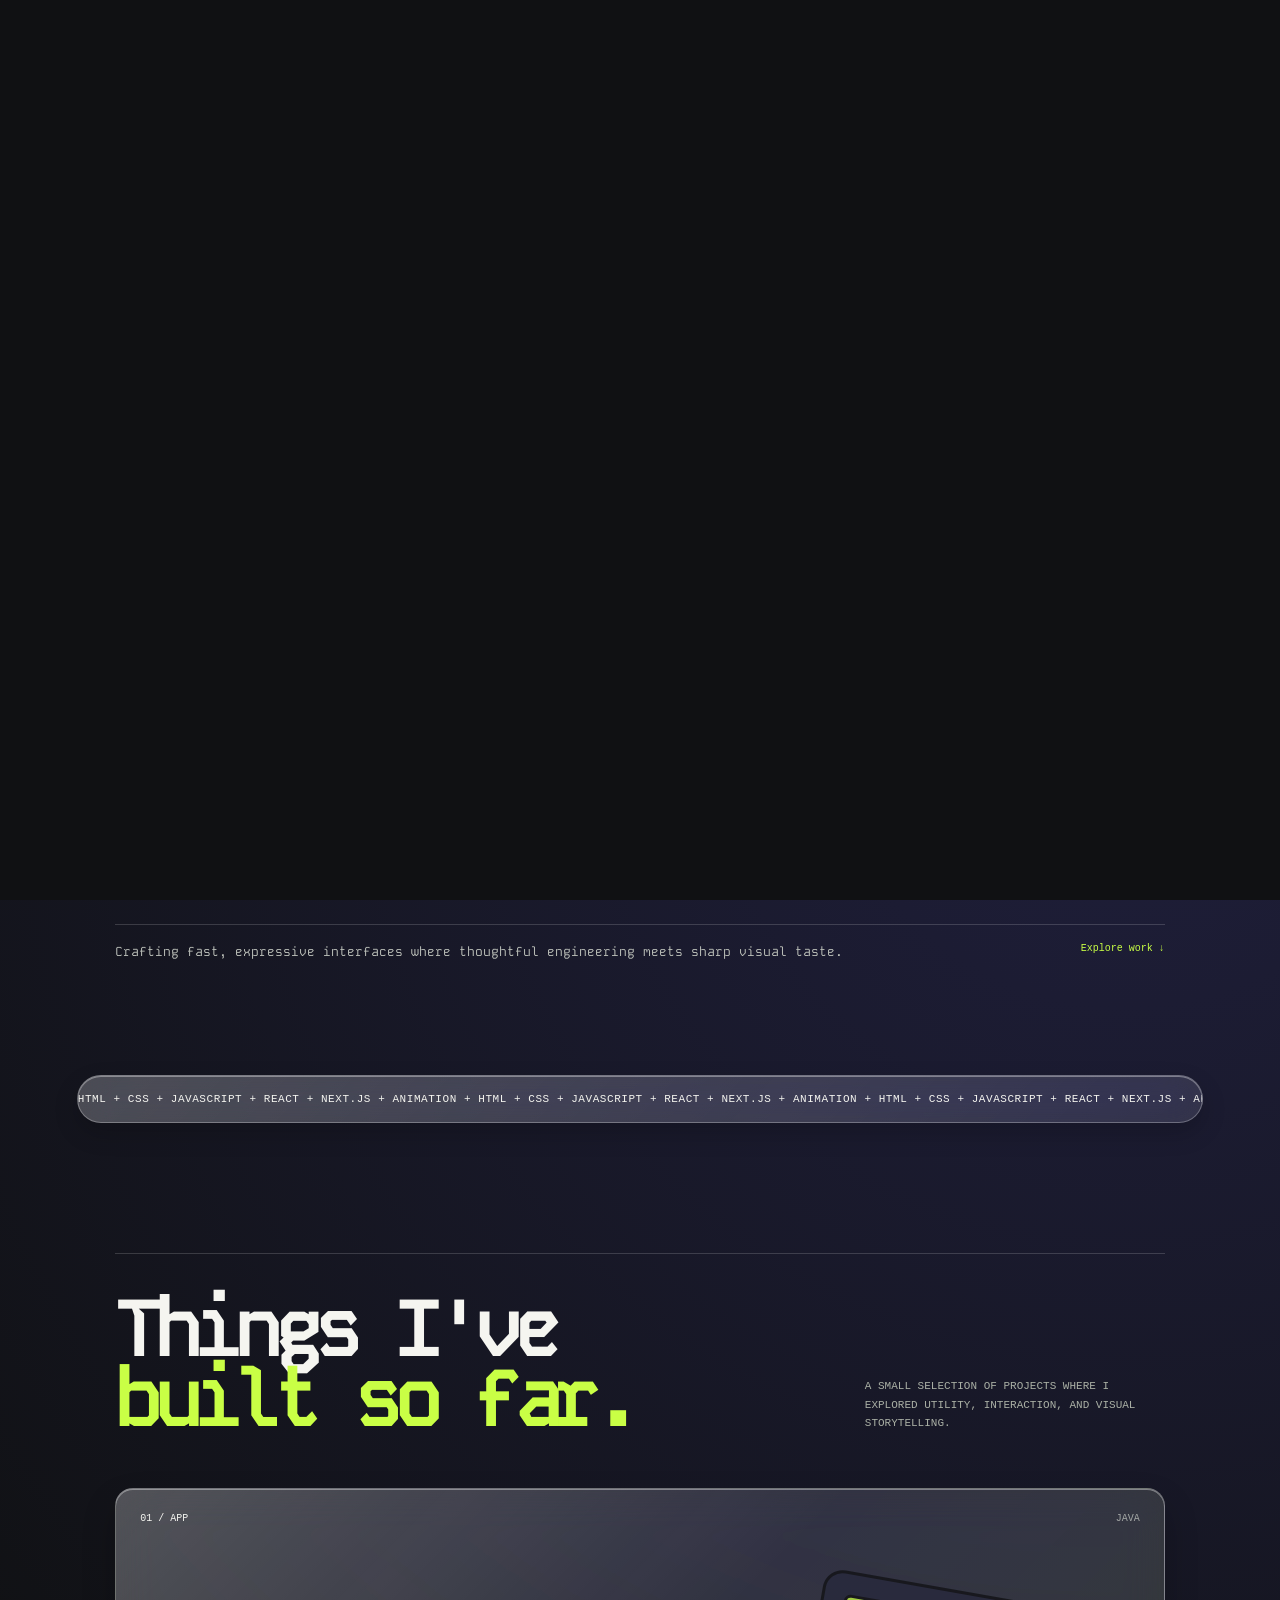
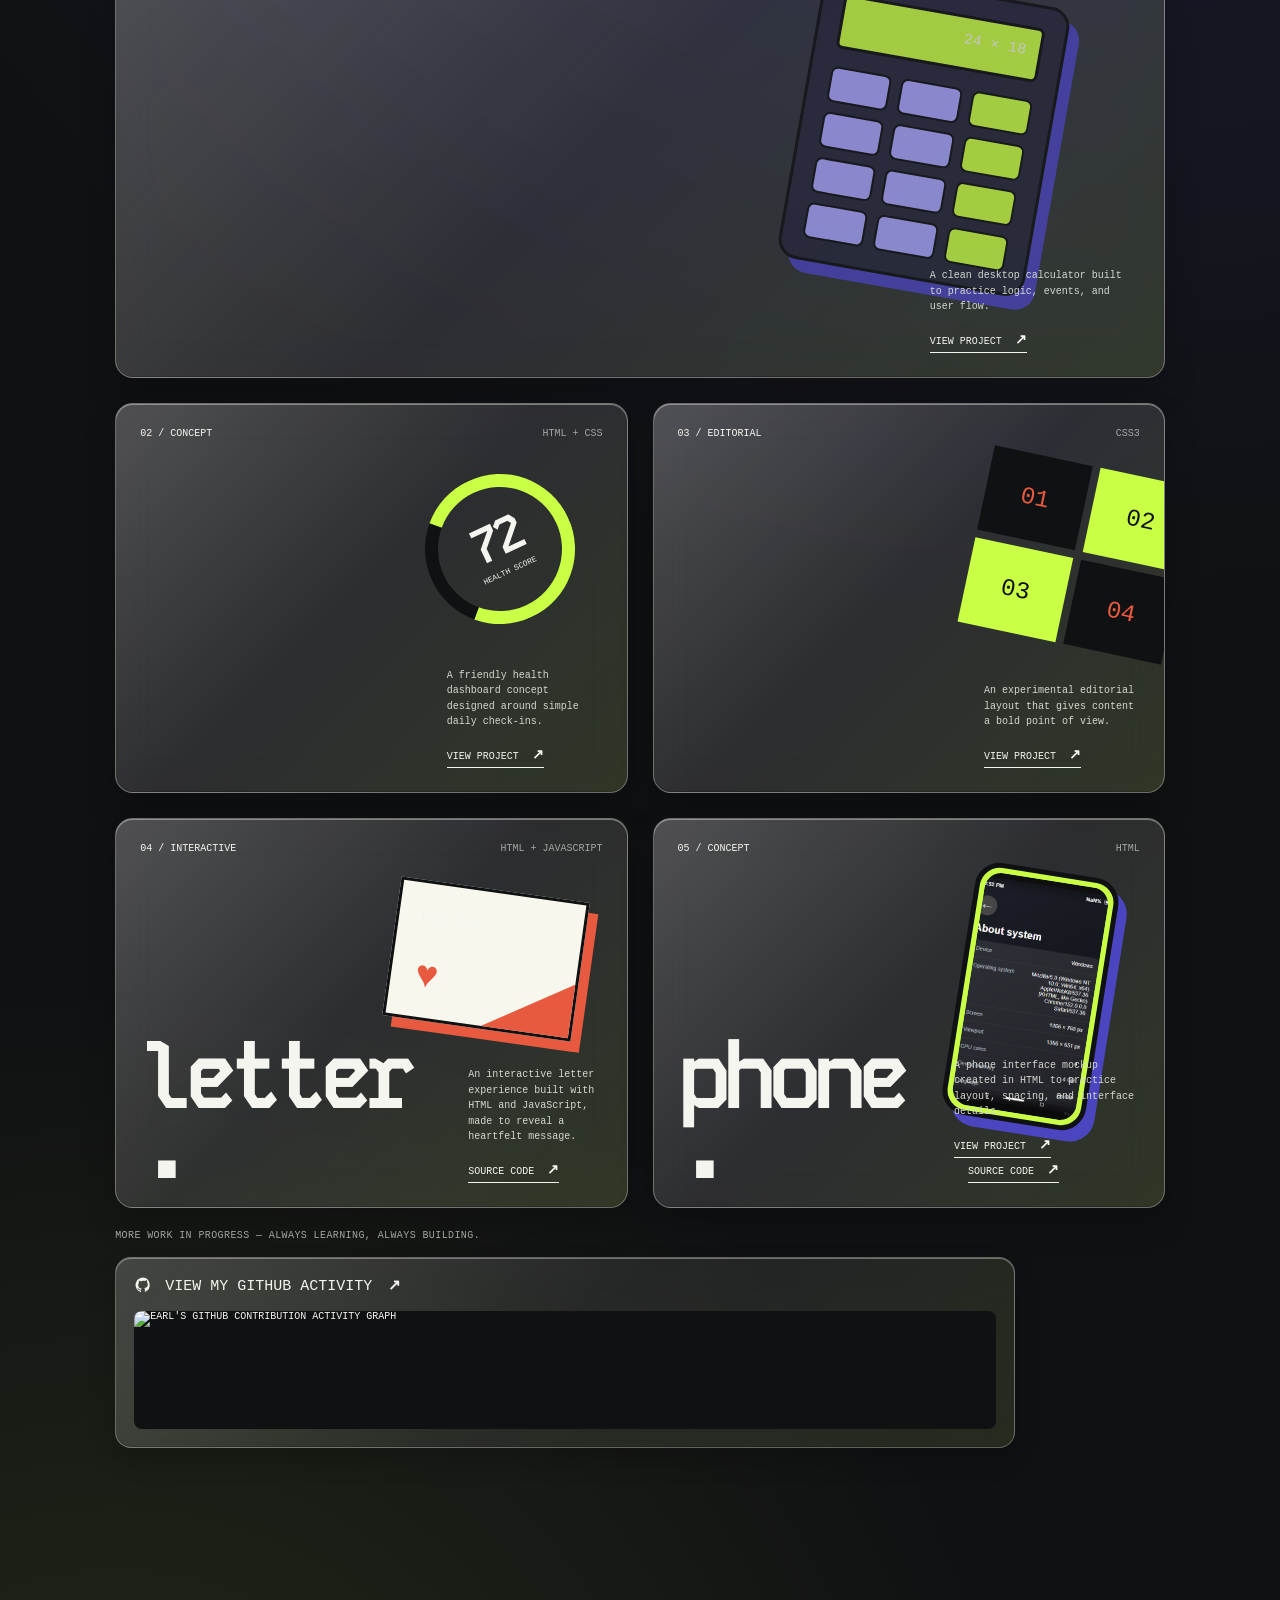
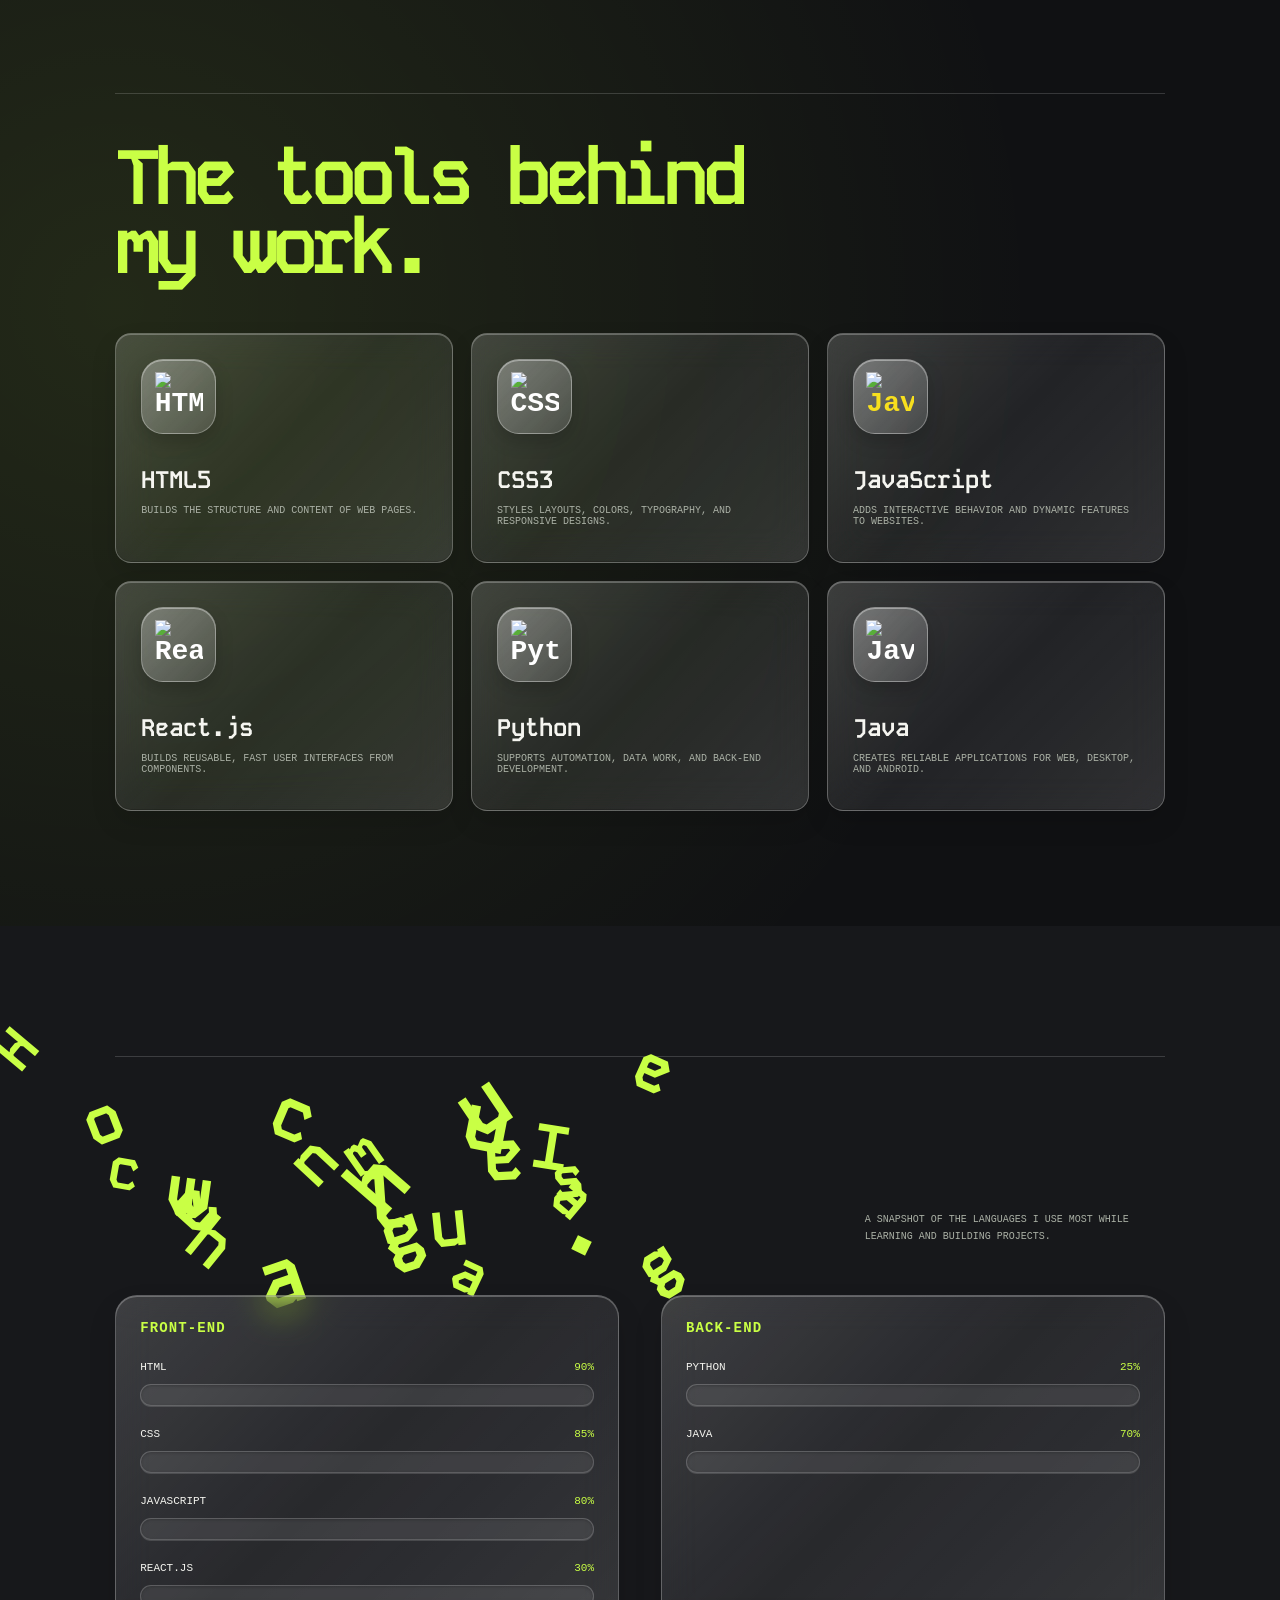
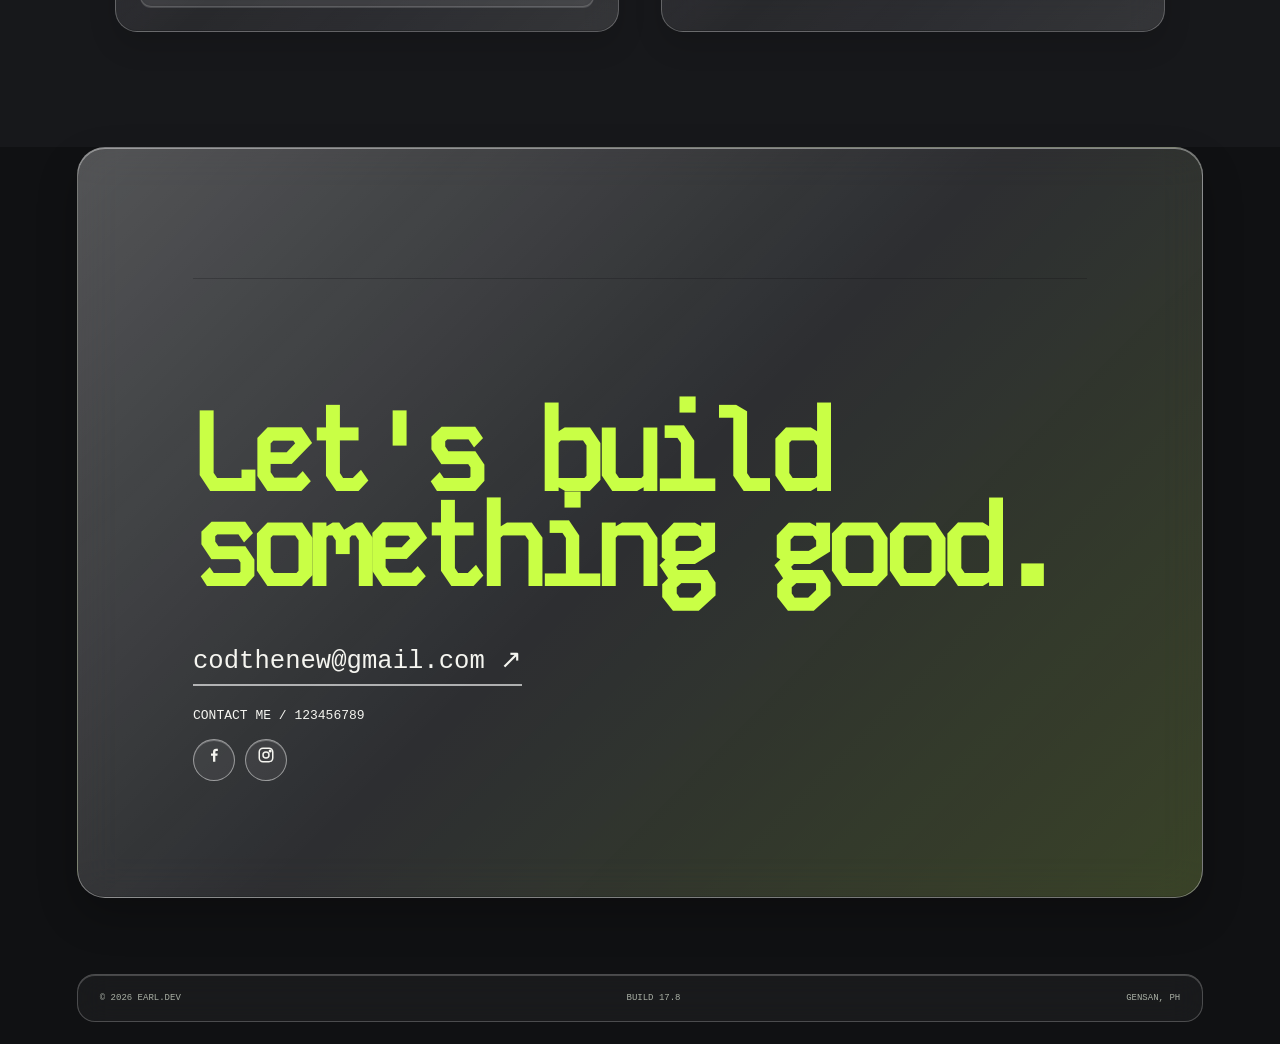
==== index.html @ 598f4ed7 "Add files via upload" ====
<!doctype html>
<html lang="en">
<head>
  <meta charset="UTF-8">
  <script>try{if(localStorage.getItem('portfolio-theme')==='light')document.documentElement.classList.add('light-theme')}catch{}</script>
  <meta name="viewport" content="width=device-width,initial-scale=1">
  <title>| Earl.DEV</title>
  <link rel="icon" href="/images/favicon.ico">
  <link rel="preconnect" href="https://fonts.googleapis.com">
  <link rel="preconnect" href="https://fonts.gstatic.com" crossorigin>
  <link href="https://fonts.googleapis.com/css2?family=Kode+Mono:wght@400..700&display=swap" rel="stylesheet">
  <link rel="stylesheet" href="style.css">
  <style>
    body::after{content:"";position:fixed;z-index:100;inset:0;border-right:1px solid rgba(255,255,255,.42);background:linear-gradient(135deg,rgba(255,255,255,.26),rgba(255,255,255,.07) 48%,rgba(99,93,241,.16)),rgba(17,19,21,.48);box-shadow:inset 0 1px 0 rgba(255,255,255,.42),0 0 36px rgba(0,0,0,.24);transform:translateX(-101%);transition:transform .42s cubic-bezier(.76,0,.24,1);pointer-events:none;backdrop-filter:blur(24px) saturate(160%);-webkit-backdrop-filter:blur(24px) saturate(160%)}
    body.page-leaving::after{transform:translateX(0)}
    body.page-leaving header,body.page-leaving main,body.page-leaving footer{opacity:0;transform:translateY(-12px);transition:opacity .25s ease,transform .25s ease}
    body.is-loading::after{display:none}
    body.is-loading header{visibility:hidden}
    html.light-theme .intro-screen{background:#f4f4ed;color:#111315}html.light-theme .intro-kicker span{color:#111315;text-shadow:0 1px 0 rgba(255,255,255,.7)}
    body.page-entering::after{transform:translateX(0)}
    .works .card,.works .card.purple,.works .card.white,.works .card.orange{border:1px solid rgba(255,255,255,.3);background:linear-gradient(135deg,rgba(255,255,255,.22),rgba(255,255,255,.06) 48%,rgba(201,255,69,.1)),rgba(255,255,255,.065);box-shadow:inset 0 1px 0 rgba(255,255,255,.38),inset 0 -1px 0 rgba(0,0,0,.18),0 16px 34px rgba(0,0,0,.2);color:#f5f5f0;backdrop-filter:blur(20px) saturate(155%);-webkit-backdrop-filter:blur(20px) saturate(155%)}
    .works .card:hover{border-color:rgba(255,255,255,.58);background:linear-gradient(135deg,rgba(255,255,255,.29),rgba(255,255,255,.1) 48%,rgba(201,255,69,.16)),rgba(255,255,255,.09);box-shadow:inset 0 1px 0 rgba(255,255,255,.48),inset 0 -1px 0 rgba(0,0,0,.12),0 22px 42px rgba(0,0,0,.3)}
    .works .card p{color:#d5d9d1}.works .card a{color:#f5f5f0}.works .card .card-top span{color:#d5d9d1}
    body.light-theme .works .card,body.light-theme .works .card.purple,body.light-theme .works .card.white,body.light-theme .works .card.orange{border-color:rgba(255,255,255,.68);background:linear-gradient(135deg,rgba(255,255,255,.64),rgba(255,255,255,.22) 48%,rgba(255,255,255,.44)),rgba(225,229,222,.36);box-shadow:inset 0 1px 0 rgba(255,255,255,.86),inset 0 -1px 0 rgba(69,78,67,.1),0 16px 34px rgba(44,52,42,.13);color:#111315}
    body.light-theme .works .card p,body.light-theme .works .card a,body.light-theme .works .card .card-top span{color:#384321}
    .details-button{border:1px solid rgba(255,255,255,.36);background:linear-gradient(135deg,rgba(255,255,255,.22),rgba(255,255,255,.06) 52%,rgba(201,255,69,.13)),rgba(255,255,255,.055);box-shadow:inset 0 1px 0 rgba(255,255,255,.42),inset 0 -1px 0 rgba(0,0,0,.2),0 10px 24px rgba(0,0,0,.2);color:#f5f5f0;backdrop-filter:blur(18px) saturate(155%);-webkit-backdrop-filter:blur(18px) saturate(155%)}
    .details-button:hover,.details-button:focus-visible{border-color:rgba(255,255,255,.62);background:linear-gradient(135deg,rgba(255,255,255,.3),rgba(255,255,255,.1) 52%,rgba(201,255,69,.2)),rgba(255,255,255,.09);box-shadow:inset 0 1px 0 rgba(255,255,255,.52),inset 0 -1px 0 rgba(0,0,0,.12),0 16px 30px rgba(0,0,0,.28);color:#fff;transform:translateY(-3px) scale(1.035)}
    body.light-theme .details-button{border-color:rgba(255,255,255,.7);background:linear-gradient(135deg,rgba(255,255,255,.68),rgba(255,255,255,.23) 52%,rgba(201,255,69,.16)),rgba(225,229,222,.38);box-shadow:inset 0 1px 0 rgba(255,255,255,.88),inset 0 -1px 0 rgba(69,78,67,.1),0 10px 24px rgba(44,52,42,.13);color:#111315}
    body:not(.details-page){background:radial-gradient(circle at 88% 12%,rgba(99,93,241,.18),transparent 29%),radial-gradient(circle at 9% 60%,rgba(201,255,69,.1),transparent 25%),#101113}
    body:not(.details-page) header{position:sticky;top:0;z-index:40}
    body:not(.details-page) header{border-bottom-color:rgba(255,255,255,.18);background:rgba(16,17,19,.28);box-shadow:inset 0 -1px 0 rgba(255,255,255,.08);backdrop-filter:blur(18px) saturate(150%);-webkit-backdrop-filter:blur(18px) saturate(150%)}
    .profile-stats p,.terminal,#work .github-activity{border:1px solid rgba(255,255,255,.28);border-radius:16px;background:linear-gradient(135deg,rgba(255,255,255,.17),rgba(255,255,255,.045) 50%,rgba(201,255,69,.08)),rgba(255,255,255,.04);box-shadow:inset 0 1px 0 rgba(255,255,255,.34),inset 0 -1px 0 rgba(0,0,0,.16),0 12px 26px rgba(0,0,0,.18);color:#f5f5f0;backdrop-filter:blur(18px) saturate(150%);-webkit-backdrop-filter:blur(18px) saturate(150%)}
    .profile-stats p{border-radius:14px}.profile-stats b{background:rgba(16,17,19,.48);box-shadow:inset 0 1px 0 rgba(255,255,255,.2)}
    .ticker{margin:0 6vw;border:1px solid rgba(255,255,255,.28);border-radius:999px;background:linear-gradient(135deg,rgba(255,255,255,.2),rgba(255,255,255,.06)),rgba(255,255,255,.05);box-shadow:inset 0 1px 0 rgba(255,255,255,.36),0 10px 24px rgba(0,0,0,.18);color:#f5f5f0;backdrop-filter:blur(18px) saturate(155%);-webkit-backdrop-filter:blur(18px) saturate(155%)}
    #contact{margin:0 6vw 6vw;min-height:0;border:1px solid rgba(255,255,255,.34);border-radius:28px;background:linear-gradient(135deg,rgba(255,255,255,.24),rgba(255,255,255,.07) 50%,rgba(201,255,69,.16)),rgba(255,255,255,.06);box-shadow:inset 0 1px 0 rgba(255,255,255,.42),inset 0 -1px 0 rgba(0,0,0,.16),0 18px 40px rgba(0,0,0,.23);color:#f5f5f0;backdrop-filter:blur(22px) saturate(155%);-webkit-backdrop-filter:blur(22px) saturate(155%)}
    #contact .label,#contact .mail,#contact .phone{color:#f5f5f0}#contact .mail{border-color:rgba(255,255,255,.62)}#contact h2 span{color:#c9ff45}.social-links a{border-color:rgba(255,255,255,.48);color:#f5f5f0;background:rgba(255,255,255,.06);box-shadow:inset 0 1px 0 rgba(255,255,255,.26)}
    footer{margin:0 6vw 20px;padding:18px 22px;border:1px solid rgba(255,255,255,.22);border-radius:18px;background:rgba(255,255,255,.04);box-shadow:inset 0 1px 0 rgba(255,255,255,.2);backdrop-filter:blur(16px);-webkit-backdrop-filter:blur(16px)}
    body.light-theme:not(.details-page){background:radial-gradient(circle at 88% 12%,rgba(99,93,241,.16),transparent 29%),radial-gradient(circle at 9% 60%,rgba(201,255,69,.14),transparent 25%),#f4f4ed}body.light-theme:not(.details-page) header{background:rgba(244,244,237,.35);border-bottom-color:rgba(255,255,255,.58)}body.light-theme #contact{background:linear-gradient(135deg,rgba(255,255,255,.7),rgba(255,255,255,.24) 50%,rgba(201,255,69,.16)),rgba(225,229,222,.38);border-color:rgba(255,255,255,.7);color:#111315}body.light-theme #contact .label,body.light-theme #contact .mail,body.light-theme #contact .phone{color:#111315}body.light-theme .ticker{color:#111315;background:rgba(255,255,255,.42)}
    body.light-theme .logo span,body.light-theme h1 span,body.light-theme .section-title span,body.light-theme .green,body.light-theme .skill-group h3,body.light-theme .skill-bar-label strong,body.light-theme .details-button,body.light-theme .available{color:#4d7310}body.light-theme .skill-bar-track i{background:linear-gradient(90deg,#41640d,#5e8a16 65%,#7ca72c);box-shadow:inset 0 1px 0 rgba(255,255,255,.42),0 0 10px rgba(77,115,16,.25)}body.light-theme .profile-stats b{background:#283b0a;color:#d9f28a}body.light-theme #contact h2 span{color:#4d7310}
    body.light-theme .profile-photo{border-color:#4d7310;box-shadow:12px 12px 0 #403b9b,0 0 0 2px rgba(17,19,21,.2)}body.light-theme .profile-stats p{border-color:rgba(47,61,42,.3);background:linear-gradient(135deg,rgba(220,226,216,.94),rgba(183,193,177,.62));box-shadow:inset 0 1px 0 rgba(255,255,255,.8),0 8px 18px rgba(37,48,35,.2);color:#263323}
    @media (pointer:fine){body{cursor:none}a,button,[role="button"]{cursor:none}.cursor-dot,.cursor-ring{position:fixed;top:0;left:0;z-index:200;pointer-events:none;opacity:0;transform:translate(-50%,-50%);transition:opacity .2s ease,width .25s cubic-bezier(.16,1,.3,1),height .25s cubic-bezier(.16,1,.3,1),background .25s ease,border-color .25s ease}.cursor-dot{width:7px;height:7px;border-radius:50%;background:#c9ff45;box-shadow:0 0 12px rgba(201,255,69,.8)}.cursor-ring{width:32px;height:32px;border:1px solid rgba(255,255,255,.72);border-radius:50%;background:rgba(255,255,255,.08);box-shadow:inset 0 1px 0 rgba(255,255,255,.45),0 3px 12px rgba(0,0,0,.2);backdrop-filter:blur(5px);-webkit-backdrop-filter:blur(5px)}.cursor-dot.is-visible,.cursor-ring.is-visible{opacity:1}.cursor-ring.is-hovering{width:48px;height:48px;border-color:#c9ff45;background:rgba(201,255,69,.14)}}
  </style>
</head>
<body class="is-loading page-entering">
  <i class="cursor-dot" aria-hidden="true"></i><i class="cursor-ring" aria-hidden="true"></i>
  <div class="intro-screen" aria-hidden="true">
    <p class="intro-kicker"><span>WELCOME</span><span>MABUHAY</span><span>BIENVENIDO</span><span>BIENVENUE</span><span>WILLKOMMEN</span><span>ようこそ</span><span>환영합니다</span></p>
  </div>
  <a class="skip-link" href="#top">Skip to content</a>
  <header>
    <a class="logo" href="#top">Earl<span>.dev</span><span class="role">junior programmer</span></a>
    <nav aria-label="Primary navigation"><a href="#work">work</a><a href="#stack">stack</a><a href="#skills">skills</a><a href="#contact">contact</a></nav>
    <button class="theme-toggle" type="button" aria-label="Switch to light theme" aria-pressed="false">☼</button>
    <a class="available" href="mailto:codthenew@gmail.com">&bull; available for hire</a>
  </header>
  <main id="top">
    <section class="hero">
      <p class="label">// FRONT-END DEVELOPER &amp; CREATIVE CODER</p>
      <div class="hero-grid">
        <div class="hero-title">
          <h1><span class="hero-word hero-word-front">Frontend</span><span class="hero-word hero-word-developer">Developer</span></h1>
          <p class="hero-bio scroll-reveal-left">Hi, I&rsquo;m  Earl&mdash;a 16-year-old ICT student and front-end developer focused on turning ideas into functional, engaging websites. I&rsquo;m always building, learning, and sharpening my skills through hands-on projects.<br><br>For me, coding is more than writing lines of code. It&rsquo;s a way to solve problems, explore creative ideas, and create digital experiences people can genuinely use.</p>
          <a class="details-button" href="personal-details.html">Personal details <span>&rarr;</span></a>
        </div>
        <div class="portrait-wrap">
          <img class="profile-photo" src="profile-cutout.png" alt="Portrait of Earl">
          <div class="profile-stats" aria-label="Profile highlights">
            <p><b>◷</b> 1+ years of experience</p>
            <p><b>&lt;/&gt;</b> HTML &amp; Java main languages</p>
          </div>
        </div>
      </div>
      <div class="intro">Crafting fast, expressive interfaces where thoughtful engineering meets sharp visual taste. <a href="#work">Explore work &darr;</a></div>
    </section>
    <div class="ticker" aria-label="HTML, CSS, JavaScript, React, Next.js, and animation">
      <span>HTML + CSS + JAVASCRIPT + REACT + NEXT.JS + ANIMATION + HTML + CSS + JAVASCRIPT + REACT + NEXT.JS + ANIMATION + HTML + CSS + JAVASCRIPT + REACT + NEXT.JS + ANIMATION +</span>
    </div>
    <section id="work">
      <p class="label"></p>
      <div class="work-heading">
        <h2 class="scroll-reveal-left">Things I've<br><span>built so far.</span></h2>
        <p>A small selection of projects where I explored utility, interaction, and visual storytelling.</p>
      </div>
      <div class="works">
        <article class="card purple calculator">
          <div class="card-top"><small>01 / APP</small><span>JAVA</span></div>
          <div class="calculator-art" aria-hidden="true"><span class="calc-screen">24 × 18</span><div class="calc-keys"><i></i><i></i><i></i><i></i><i></i><i></i><i></i><i></i><i></i><i></i><i></i><i></i></div></div>
          <div class="card-bottom"><h2>Calculator</h2><div><p>A clean desktop calculator built to practice logic, events, and user flow.</p><a href="#contact">View project <b>↗</b></a></div></div>
        </article>
        <article class="card white health">
          <div class="card-top"><small>02 / CONCEPT</small><span>HTML + CSS</span></div>
          <div class="health-art" aria-hidden="true"><i></i><strong>72</strong><em>HEALTH SCORE</em></div>
          <div class="card-bottom"><h2>Good<br>morning.</h2><div><p>A friendly health dashboard concept designed around simple daily check-ins.</p><a href="#contact">View project <b>↗</b></a></div></div>
        </article>
        <article class="card orange archive">
          <div class="card-top"><small>03 / EDITORIAL</small><span>CSS3</span></div>
          <div class="archive-art" aria-hidden="true"><i>01</i><i>02</i><i>03</i><i>04</i></div>
          <div class="card-bottom"><h2>Ideas in<br>motion.</h2><div><p>An experimental editorial layout that gives content a bold point of view.</p><a href="#contact">View project <b>↗</b></a></div></div>
        </article>
        <article class="card white confession-card">
          <div class="card-top"><small>04 / INTERACTIVE</small><span>HTML + JAVASCRIPT</span></div>
          <div class="letter-art" aria-hidden="true"><span>FOR YOU</span><i>♥</i></div>
          <div class="card-bottom"><h2>Confession<br>letter.</h2><div><p>An interactive letter experience built with HTML and JavaScript, made to reveal a heartfelt message.</p><a href="https://github.com/Earl-dev-arch" target="_blank" rel="noopener noreferrer">Source code <b>↗</b></a></div></div>
        </article>
        <article class="card purple phone-card">
          <div class="card-top"><small>05 / CONCEPT</small><span>HTML</span></div>
          <div class="phone-art"><img src="html-phone-screenshot.png" alt="Screenshot of the HTML Phone project"></div>
          <div class="card-bottom"><h2>HTML<br>phone.</h2><div><p>A phone interface mockup created in HTML to practice layout, spacing, and interface details.</p><a href="https://earl-dev-arch.github.io/project-4/" target="_blank" rel="noopener noreferrer">View project <b>↗</b></a><a href="https://github.com/Earl-dev-arch/project-4" target="_blank" rel="noopener noreferrer">Source code <b>↗</b></a></div></div>
        </article>
      </div>
      <p class="work-note">MORE WORK IN PROGRESS — ALWAYS LEARNING, ALWAYS BUILDING.</p>
      <a class="github-activity" href="https://github.com/Earl-dev-arch" target="_blank" rel="noopener noreferrer">
        <svg viewBox="0 0 24 24" aria-hidden="true"><path d="M12 2a10 10 0 0 0-3.2 19.48c.5.1.68-.22.68-.48v-1.7c-2.78.6-3.36-1.18-3.36-1.18-.45-1.16-1.1-1.47-1.1-1.47-.9-.61.07-.6.07-.6 1 .07 1.53 1.03 1.53 1.03.9 1.54 2.35 1.1 2.92.84.09-.65.35-1.1.64-1.35-2.22-.25-4.56-1.11-4.56-4.94 0-1.09.39-1.98 1.03-2.68-.1-.25-.45-1.27.1-2.65 0 0 .84-.27 2.75 1.02A9.5 9.5 0 0 1 12 6.48c.85 0 1.7.11 2.5.34 1.9-1.3 2.74-1.02 2.74-1.02.55 1.38.2 2.4.1 2.65.64.7 1.03 1.6 1.03 2.68 0 3.84-2.35 4.68-4.58 4.93.36.31.68.9.68 1.8v2.67c0 .27.18.59.69.48A10 10 0 0 0 12 2Z"/></svg>
        <span class="github-activity-label">View my GitHub activity <b>↗</b></span>
        <img class="github-chart" src="https://ghchart.xqsit94.in/dark:c9ff45/Earl-dev-arch" alt="Earl's GitHub contribution activity graph">
      </a>
    </section>
    <section id="stack">
      <p class="label"></p>
      <h2 class="section-title scroll-reveal-right">The tools behind<br><span>my work.</span></h2>
      <div class="language-grid">
        <article class="language html"><b><img class="language-logo" src="https://cdn.jsdelivr.net/gh/devicons/devicon/icons/html5/html5-original.svg" alt="HTML5 logo"></b><h3>HTML5</h3><p>Builds the structure and content of web pages.</p></article>
        <article class="language css"><b><img class="language-logo" src="https://cdn.jsdelivr.net/gh/devicons/devicon/icons/css3/css3-original.svg" alt="CSS3 logo"></b><h3>CSS3</h3><p>Styles layouts, colors, typography, and responsive designs.</p></article>
        <article class="language js"><b><img class="language-logo" src="https://cdn.jsdelivr.net/gh/devicons/devicon/icons/javascript/javascript-original.svg" alt="JavaScript logo"></b><h3>JavaScript</h3><p>Adds interactive behavior and dynamic features to websites.</p></article>
        <article class="language react"><b><img class="language-logo" src="https://cdn.jsdelivr.net/gh/devicons/devicon/icons/react/react-original.svg" alt="React.js logo"></b><h3>React.js</h3><p>Builds reusable, fast user interfaces from components.</p></article>
        <article class="language python"><b><img class="language-logo" src="https://cdn.jsdelivr.net/gh/devicons/devicon/icons/python/python-original.svg" alt="Python logo"></b><h3>Python</h3><p>Supports automation, data work, and back-end development.</p></article>
        <article class="language java"><b><img class="language-logo" src="https://cdn.jsdelivr.net/gh/devicons/devicon/icons/java/java-original.svg" alt="Java logo"></b><h3>Java</h3><p>Creates reliable applications for web, desktop, and Android.</p></article>
      </div>
    </section>
    <section id="skills" class="skills-section">
      <p class="label"></p>
      <div class="skills-heading">
        <h2 class="section-title scroll-reveal-left">How much I use<br><span>each language.</span></h2>
        <p>A snapshot of the languages I use most while learning and building projects.</p>
      </div>
      <div class="skill-groups" aria-label="Coding language usage percentages">
        <div class="skill-group">
          <h3>Front-end</h3>
          <div class="skill-bars">
        <div class="skill-bar"><div class="skill-bar-label"><span>HTML</span><strong>90%</strong></div><div class="skill-bar-track"><i style="--level:90%"></i></div></div>
        <div class="skill-bar"><div class="skill-bar-label"><span>CSS</span><strong>85%</strong></div><div class="skill-bar-track"><i style="--level:85%"></i></div></div>
        <div class="skill-bar"><div class="skill-bar-label"><span>JavaScript</span><strong>80%</strong></div><div class="skill-bar-track"><i style="--level:80%"></i></div></div>
        <div class="skill-bar"><div class="skill-bar-label"><span>React.js</span><strong>30%</strong></div><div class="skill-bar-track"><i style="--level:30%"></i></div></div>
          </div>
        </div>
        <div class="skill-group">
          <h3>Back-end</h3>
          <div class="skill-bars">
        <div class="skill-bar"><div class="skill-bar-label"><span>Python</span><strong>25%</strong></div><div class="skill-bar-track"><i style="--level:25%"></i></div></div>
        <div class="skill-bar"><div class="skill-bar-label"><span>Java</span><strong>70%</strong></div><div class="skill-bar-track"><i style="--level:70%"></i></div></div>
          </div>
        </div>
      </div>
    </section>
    <section id="contact">
      <p class="label"></p>
      <h2>Let's build<br>something <span>good.</span></h2>
      <a class="mail" href="mailto:codthenew@gmail.com">codthenew@gmail.com &nearr;</a>
      <a class="phone" href="tel:123456789">CONTACT ME / 123456789</a>
      <div class="social-links" aria-label="Social media links">
        <a href="https://www.facebook.com/earl.dev.arch/" target="_blank" rel="noopener noreferrer" aria-label="Facebook">
          <svg viewBox="0 0 24 24" aria-hidden="true"><path d="M13.8 21v-8h2.7l.4-3.1h-3.1V8c0-.9.3-1.5 1.6-1.5h1.7V3.8c-.3 0-1.3-.1-2.4-.1-2.4 0-4 1.4-4 4.1v2.1H8v3.1h2.7v8h3.1Z"/></svg>
          Facebook
        </a>
        <a href="https://www.instagram.com/earl_dev_arch/" target="_blank" rel="noopener noreferrer" aria-label="Instagram">
          <svg viewBox="0 0 24 24" aria-hidden="true"><rect x="3" y="3" width="18" height="18" rx="5"/><circle cx="12" cy="12" r="4"/><circle cx="17.5" cy="6.5" r="1"/></svg>
          Instagram
        </a>
      </div>
    </section>
  </main>
  <footer>&copy; 2026 EARL.DEV <span>BUILD 17.8</span><span>GENSAN, PH</span></footer>
  <script src="script.js"></script>
</body>
</html>
---- style.css ----
*{box-sizing:border-box}.details-list{grid-template-columns:repeat(2,minmax(0,1fr))}
.card{border-radius:18px}.language{border-radius:16px;overflow:hidden}
body .phone-art{padding:5px}.phone-art img{display:block;width:100%;height:100%;border-radius:17px;object-fit:cover;object-position:top}
.card-bottom a+a{margin-left:14px}
.letter-art{position:absolute;top:18%;right:9%;width:190px;height:140px;padding:22px;background:#f8f7ed;border:3px solid #101113;box-shadow:10px 10px 0 #e85a40;transform:rotate(8deg);transition:transform .35s ease}.letter-art::after{content:"";position:absolute;right:0;bottom:0;border-style:solid;border-width:0 0 54px 88px;border-color:transparent transparent #e85a40 transparent}.letter-art span{font:700 13px 'DM Mono',monospace;letter-spacing:.06em}.letter-art i{position:absolute;left:24px;bottom:20px;color:#e85a40;font-size:38px;font-style:normal}.confession-card:hover .letter-art{transform:rotate(-5deg) translateY(-8px)}.phone-art{position:absolute;top:13%;right:12%;width:145px;height:255px;padding-top:45px;border:5px solid #101113;border-radius:25px;background:#c9ff45;color:#101113;box-shadow:10px 10px 0 #4b45bf;text-align:center;transform:rotate(9deg);transition:transform .35s ease}.phone-art i{position:absolute;top:10px;left:50%;width:55px;height:10px;border-radius:99px;background:#101113;transform:translateX(-50%)}.phone-art strong{display:block;font:700 26px 'DM Mono',monospace}.phone-art em{display:block;margin-top:65px;font:9px 'DM Mono',monospace;font-style:normal;letter-spacing:.08em}.phone-card:hover .phone-art{transform:rotate(0) translateY(-9px)}@media(max-width:650px){.letter-art{right:-18px;opacity:.72}.phone-art{right:-12px;opacity:.72;transform:rotate(9deg) scale(.78);transform-origin:top right}}
.skill-groups{display:grid;grid-template-columns:repeat(2,minmax(0,1fr));gap:42px}.skill-group{padding:24px;border:1px solid rgba(255,255,255,.24);border-radius:22px;background:linear-gradient(135deg,rgba(255,255,255,.14),rgba(255,255,255,.045) 48%,rgba(255,255,255,.1)),rgba(255,255,255,.03);box-shadow:inset 0 1px 0 rgba(255,255,255,.26),inset 0 -1px 0 rgba(0,0,0,.15),0 14px 28px rgba(0,0,0,.13);backdrop-filter:blur(18px) saturate(145%);-webkit-backdrop-filter:blur(18px) saturate(145%);transition:transform .35s cubic-bezier(.16,1,.3,1),border-color .35s ease,box-shadow .35s ease}.skill-group:hover{transform:translateY(-5px);border-color:rgba(255,255,255,.46);box-shadow:inset 0 1px 0 rgba(255,255,255,.38),inset 0 -1px 0 rgba(0,0,0,.1),0 20px 36px rgba(0,0,0,.22)}.skill-group h3{margin:0 0 25px;color:#c9ff45;font:700 14px 'DM Mono',monospace;text-transform:uppercase;letter-spacing:.08em}.skill-group .skill-bars{grid-template-columns:1fr;gap:22px}body.light-theme .skill-group{border-color:rgba(255,255,255,.66);background:linear-gradient(135deg,rgba(255,255,255,.62),rgba(255,255,255,.2) 48%,rgba(255,255,255,.42)),rgba(225,229,222,.32);box-shadow:inset 0 1px 0 rgba(255,255,255,.84),inset 0 -1px 0 rgba(69,78,67,.1),0 14px 28px rgba(44,52,42,.1)}@media(max-width:650px){.skill-groups{grid-template-columns:1fr;gap:22px}.skill-group{padding:20px}}
.hero-bio{padding:20px;border:1px solid rgba(255,255,255,.3);border-left:4px solid #c9ff45;border-radius:18px;background:linear-gradient(135deg,rgba(255,255,255,.17),rgba(255,255,255,.045) 50%,rgba(201,255,69,.08)),rgba(255,255,255,.04);box-shadow:inset 0 1px 0 rgba(255,255,255,.36),inset 0 -1px 0 rgba(0,0,0,.18),0 14px 30px rgba(0,0,0,.2);backdrop-filter:blur(20px) saturate(155%);-webkit-backdrop-filter:blur(20px) saturate(155%)}body.light-theme .hero-bio{border-color:rgba(255,255,255,.7);border-left-color:#8bbf24;background:linear-gradient(135deg,rgba(255,255,255,.65),rgba(255,255,255,.22) 50%,rgba(201,255,69,.12)),rgba(225,229,222,.34);box-shadow:inset 0 1px 0 rgba(255,255,255,.85),inset 0 -1px 0 rgba(69,78,67,.1),0 14px 30px rgba(44,52,42,.12)}
body.details-page .achievement-strip article{border:1px solid #ffffff24;box-shadow:5px 5px 0 #0b0c0d,10px 10px 0 #635df170;transform:perspective(700px) rotateX(2deg) rotateY(-2deg);transform-style:preserve-3d}body.details-page .achievement-strip article:hover{box-shadow:9px 9px 0 #0b0c0d,16px 16px 0 #635df180;transform:perspective(700px) translateY(-7px) rotateX(5deg) rotateY(-5deg) scale(1.04)}
body .hero-bio{cursor:zoom-in;transition:transform .25s cubic-bezier(.16,1,.3,1),background .25s ease,box-shadow .25s ease}body .hero-bio:hover{background:linear-gradient(135deg,rgba(255,255,255,.25),rgba(255,255,255,.08) 50%,rgba(201,255,69,.14)),rgba(255,255,255,.07);box-shadow:inset 0 1px 0 rgba(255,255,255,.46),inset 0 -1px 0 rgba(0,0,0,.12),0 20px 38px rgba(0,0,0,.28);transform:scale(1.025)}body .hero-bio:active{transform:scale(.98)}
.hero h1 .hero-word{-webkit-text-stroke:1px #dfff8d;text-shadow:2px 2px 0 #8eaf33,4px 4px 0 #6d8328,6px 6px 0 #4c5b1e,8px 8px 0 #635df1,12px 12px 18px rgba(0,0,0,.38);transition:text-shadow .3s ease}.hero h1:hover .hero-word{text-shadow:2px 2px 0 #8eaf33,5px 5px 0 #6d8328,8px 8px 0 #4c5b1e,12px 12px 0 #635df1,17px 17px 23px rgba(0,0,0,.45)}@media(max-width:650px){.hero h1 .hero-word{-webkit-text-stroke:0;text-shadow:2px 2px 0 #71872a,4px 4px 0 #635df1,7px 7px 12px rgba(0,0,0,.35)}}
@media(max-width:650px){body .intro-screen{min-height:100dvh;padding:24px 16px}body .intro-kicker{width:min(100%,320px);height:40px;font-size:clamp(22px,8vw,32px);white-space:nowrap}body .intro-progress{width:min(250px,74vw);margin-top:22px}}
#work .github-activity{display:block;width:100%;max-width:900px;padding:18px;border-radius:14px;background:#17181b}#work .github-activity svg{vertical-align:middle;margin-right:7px}#work .github-activity-label{vertical-align:middle}#work .github-activity-label b{margin-left:7px;font-size:15px}.github-chart{display:block;width:100%;min-height:118px;margin-top:16px;border-radius:8px;background:#101113;object-fit:contain}body.light-theme #work .github-activity{background:#c3c6c2}body.light-theme .github-chart{background:#ced1cd}
html body.light-theme{background:#ced1cd;color:#17191a}html body.light-theme header,html body.light-theme nav{background:rgba(206,209,205,.94)}html body.light-theme .skills-section{background:#c3c6c2}
.details-photo-wrap{position:relative;width:min(100%,330px)}.details-photo-wrap .details-photo{display:block;width:100%}.profile-hello{position:absolute;left:50%;bottom:-17px;z-index:2;min-width:190px;padding:12px 20px;border:2px solid #101113;border-radius:999px;background:#c9ff45;color:#101113;box-shadow:5px 5px 0 #635df1;transform:translateX(-50%);cursor:pointer;font:700 11px 'DM Mono',monospace;letter-spacing:.12em;text-align:center;white-space:nowrap;transition:transform .25s cubic-bezier(.16,1,.3,1),box-shadow .25s ease,background .25s ease}.profile-hello:hover,.profile-hello:focus-visible{background:#f5f5f0;box-shadow:8px 8px 0 #635df1;transform:translateX(-50%) translateY(-6px) rotate(-2deg);outline:none}.profile-hello.is-popping{animation:hello-pop .55s cubic-bezier(.16,1,.3,1)}@keyframes hello-pop{35%{transform:translateX(-50%) translateY(-14px) rotate(4deg) scale(1.14)}70%{transform:translateX(-50%) translateY(2px) rotate(-2deg) scale(.96)}100%{transform:translateX(-50%)}}@media(max-width:650px){.details-photo-wrap{width:min(72vw,290px)}.profile-hello{min-width:170px;padding:10px 16px;font-size:10px}}
header{position:relative;top:auto;z-index:auto;background:transparent;backdrop-filter:none}header>.theme-toggle{margin-left:auto;margin-right:18px}nav{position:fixed;top:10px;left:50%;z-index:30;display:flex;gap:3px;padding:6px;border:1px solid rgba(255,255,255,.3);border-radius:999px;background:linear-gradient(135deg,rgba(255,255,255,.19),rgba(255,255,255,.055) 45%,rgba(255,255,255,.12)),rgba(18,20,23,.46);box-shadow:inset 0 1px 0 rgba(255,255,255,.34),inset 0 -1px 0 rgba(0,0,0,.2),0 10px 30px rgba(0,0,0,.25);transform:translateX(-50%);backdrop-filter:blur(22px) saturate(165%);-webkit-backdrop-filter:blur(22px) saturate(165%)}body.is-loading nav{display:none}nav a{width:auto;min-width:57px;height:38px;padding:0 12px}html body.light-theme nav{border-color:rgba(255,255,255,.66);background:linear-gradient(135deg,rgba(255,255,255,.58),rgba(255,255,255,.22) 45%,rgba(255,255,255,.42)),rgba(225,229,222,.42);box-shadow:inset 0 1px 0 rgba(255,255,255,.8),inset 0 -1px 0 rgba(69,78,67,.12),0 10px 30px rgba(44,52,42,.14)}
html{scroll-behavior:smooth;scroll-padding-top:76px}
body{margin:0;overflow-x:hidden;background:#101113;color:#f5f5f0;font-family:"Kode Mono",monospace;touch-action:pan-y;transition:background-color .5s ease,color .5s ease}
.skip-link{position:fixed;z-index:20;top:12px;left:12px;padding:10px 14px;background:#c9ff45;color:#101113;text-decoration:none;font:10px 'DM Mono',monospace;text-transform:uppercase;transform:translateY(-150%);transition:transform .2s ease}.skip-link:focus{transform:translateY(0);outline:2px solid #fff;outline-offset:2px}a:focus-visible,button:focus-visible{outline:2px solid #c9ff45;outline-offset:4px}
body.is-loading{overflow:hidden}.intro-screen{position:fixed;z-index:10;inset:0;display:grid;place-content:center;text-align:center;background:#101113;transition:opacity .6s ease,visibility .6s ease}.intro-kicker{position:relative;width:min(360px,78vw);height:44px;margin:0;color:#c9ff45;font:700 clamp(25px,5vw,46px) 'DM Mono',monospace;letter-spacing:-.07em}.intro-kicker span{position:absolute;inset:0;display:grid;place-items:center;opacity:0;animation:welcome-cycle 2s ease forwards}.intro-kicker span:nth-child(2){animation-delay:2s}.intro-kicker span:nth-child(3){animation-delay:4s}.intro-kicker span:nth-child(4){animation-delay:6s}.intro-kicker span:nth-child(5){animation-delay:8s}.intro-kicker span:nth-child(6){animation-delay:10s}.intro-kicker span:nth-child(7){animation-delay:12s}.intro-progress{width:min(270px,65vw);height:2px;margin:30px auto 0;background:#ffffff29;overflow:hidden}.intro-progress i{display:block;width:100%;height:100%;background:#c9ff45;transform:translateX(-100%);animation:intro-load 15s cubic-bezier(.16,1,.3,1) forwards}.intro-screen.is-hidden{opacity:0;visibility:hidden;pointer-events:none}@keyframes intro-load{to{transform:translateX(0)}}@keyframes welcome-cycle{0%{opacity:0;transform:translateY(5px)}12%,88%{opacity:1;transform:translateY(0)}100%{opacity:0;transform:translateY(-5px)}}
header{height:76px;padding:0 6vw;border-bottom:1px solid #ffffff29;display:flex;align-items:center;justify-content:space-between}
.logo{display:flex;align-items:center;gap:2px;color:#fff;text-decoration:none;font:700 20px 'DM Mono',monospace}.logo .role{margin-left:10px;padding-left:10px;border-left:1px solid #ffffff3d;color:#b7bbb5;font:9px 'DM Mono',monospace;text-transform:uppercase;letter-spacing:.03em}header,.logo,.logo .role,.label,.intro,.hero-bio,.terminal,.terminal-head,.output,.language,footer{transition:background-color .5s ease,color .5s ease,border-color .5s ease}
.logo span,h1 span,.green,.section-title span{color:#c9ff45}
nav{display:flex;gap:3px}
nav a,.available,.label{font:10px 'DM Mono',monospace;text-transform:uppercase;color:#b7bbb5;text-decoration:none}
nav a{display:grid;place-items:center;width:auto;min-width:57px;height:38px;padding:0 12px;border:1px solid transparent;border-radius:999px;transition:color .25s ease,background-color .25s ease,border-color .25s ease,box-shadow .25s ease,transform .25s cubic-bezier(.16,1,.3,1)}nav a:hover,nav a:focus-visible{border-color:rgba(255,255,255,.36);background:rgba(255,255,255,.22);color:#fff;box-shadow:inset 0 1px 0 rgba(255,255,255,.36),0 5px 14px rgba(0,0,0,.16);transform:translateY(-1px);outline:none}body.light-theme nav a:hover,body.light-theme nav a:focus-visible{border-color:rgba(255,255,255,.75);background:rgba(255,255,255,.54);color:#111315;box-shadow:inset 0 1px 0 rgba(255,255,255,.86),0 5px 14px rgba(43,52,42,.12)}
.theme-toggle{width:34px;height:34px;padding:0;border:1px solid #ffffff44;border-radius:50%;background:transparent;color:#c9ff45;cursor:pointer;font-size:17px;transition:background .2s ease,color .2s ease,transform .2s ease}.theme-toggle:hover{background:#c9ff45;color:#101113;transform:rotate(20deg)}
.available{color:#c9ff45}
.hero,section{padding:9vw}
.hero{min-height:calc(100vh - 76px)}
.label{margin:0}
.hero-grid{display:grid;grid-template-columns:1.1fr .9fr;gap:7vw;align-items:center;margin:11vh 0}
.hero h1,#contact h2{font-size:clamp(64px,9vw,140px);line-height:.82;letter-spacing:-.1em;margin:0}
.hero-title{display:flex;flex-direction:column;align-items:flex-start}.hero-word{display:block;color:inherit;opacity:0;transition:opacity .3s ease,transform .85s cubic-bezier(.16,1,.3,1)}.hero-word-front{transform:translateX(-110%)}.hero-word-developer{transform:translateX(110%);transition-delay:.12s}.intro-complete .hero-word{opacity:1;transform:translateX(0)}.hero-bio{max-width:560px;margin:28px 0 0;color:#b7bbb5;font-size:clamp(12px,1.05vw,15px);line-height:1.7}.portrait-wrap{display:grid;place-items:center}.profile-photo{width:clamp(190px,27vw,360px);aspect-ratio:1;object-fit:cover;border-radius:50%;border:4px solid #c9ff45;box-shadow:12px 12px 0 #635df1;opacity:0;transform:translateX(90px) rotate(6deg);transition:opacity .35s ease,transform .8s cubic-bezier(.16,1,.3,1);cursor:pointer}.intro-complete .profile-photo{opacity:1;transform:translateX(0) rotate(0)}.intro-complete .portrait-wrap:hover .profile-photo{transform:scale(1.1) rotate(-3deg);box-shadow:18px 18px 0 #635df1}
.portrait-wrap{position:relative}.profile-stats{position:absolute;right:-4%;bottom:-8px;display:grid;gap:9px;z-index:2;opacity:0;transform:translateX(35px);transition:opacity .4s ease .45s,transform .55s cubic-bezier(.16,1,.3,1) .45s}.intro-complete .profile-stats{opacity:1;transform:translateX(0)}.intro-complete .portrait-wrap:hover .profile-stats{transform:translateX(0) scale(1.06)}.profile-stats p{margin:0;padding:11px 15px;background:#f5f5f0;color:#101113;border:1px solid #1011131f;border-radius:4px;box-shadow:5px 5px 0 #1011131c;font:600 10px 'DM Mono',monospace;text-transform:uppercase;white-space:nowrap;transition:transform .2s ease,box-shadow .2s ease}.profile-stats p:hover{transform:scale(1.06);box-shadow:7px 7px 0 #635df1}.profile-stats b{display:inline-grid;place-items:center;width:18px;height:18px;margin-right:8px;border-radius:50%;background:#101113;color:#c9ff45;font-size:9px;vertical-align:middle}
.terminal{padding:18px 25px;background:#1c1e21;border:1px solid #ffffff25;box-shadow:10px 10px #c9ff45;font:11px/1.7 'DM Mono',monospace;color:#f5f5f0}
.terminal-head{margin:-18px -25px 18px;padding:8px 12px;border-bottom:1px solid #ffffff25;color:#91968e;font-size:9px}
.terminal-head i{display:inline-block;width:7px;height:7px;background:#f15b50;border-radius:50%;margin-right:5px}
.terminal-head i:nth-child(2){background:#f3c85b}.terminal-head i:nth-child(3){background:#c9ff45}
.output{color:#9ba399;margin-left:15px}.terminal em{display:inline-block;background:#c9ff45;width:8px;height:14px;vertical-align:middle}
.intro{border-top:1px solid #ffffff29;padding-top:18px;max-width:100%;font-size:13px;color:#b7bbb5}.intro a{float:right;color:#c9ff45;text-decoration:none;font:10px 'DM Mono',monospace}
.ticker{overflow:hidden;white-space:nowrap;background:#c9ff45;color:#101113;padding:17px 0;font:11px 'DM Mono',monospace;letter-spacing:.05em}.ticker span{display:block;width:max-content;animation:ticker-scroll 18s linear infinite}@keyframes ticker-scroll{to{transform:translateX(-33.333%)}}@media(prefers-reduced-motion:reduce){.ticker span{animation:none}}
section>.label{border-bottom:1px solid #ffffff29;padding-bottom:15px;margin-bottom:50px}
.work-heading{display:flex;align-items:end;justify-content:space-between;gap:40px;margin:-10px 0 55px}.work-heading h2{margin:0;font-size:clamp(42px,6.3vw,88px);letter-spacing:-.1em;line-height:.86}.work-heading h2 span{color:#c9ff45}.work-heading p{max-width:300px;margin:0;color:#aab0a5;font:11px/1.7 'DM Mono',monospace;text-transform:uppercase}.scroll-reveal-left,.scroll-reveal-right{opacity:0;transition:opacity .35s ease,transform .8s cubic-bezier(.16,1,.3,1)}.scroll-reveal-left{transform:translateX(-90px)}.scroll-reveal-right{transform:translateX(90px)}.scroll-reveal-left.is-revealed,.scroll-reveal-right.is-revealed{opacity:1;transform:translateX(0)}.works{display:grid;grid-template-columns:1fr 1fr;gap:25px}.card{position:relative;min-height:390px;padding:24px;display:flex;flex-direction:column;justify-content:space-between;overflow:hidden;transition:transform .25s ease,box-shadow .25s ease}.card:hover{z-index:1;transform:scale(1.025);box-shadow:0 0 26px rgba(201,255,69,.7)}.card:first-child{grid-column:span 2;min-height:490px}.card small,.card p,.card-top span,.card a{font:10px 'DM Mono',monospace}.card-top{position:relative;z-index:2;display:flex;justify-content:space-between;gap:15px}.card-top span{opacity:.7}.card-bottom{position:relative;z-index:2;display:flex;align-items:end;justify-content:space-between;gap:24px}.card h2{font-size:clamp(42px,7vw,105px);letter-spacing:-.1em;line-height:.78;margin:0}.card-bottom>div{width:min(210px,43%)}.card p{margin:0 0 13px;line-height:1.55}.card a{display:inline-block;color:inherit;text-decoration:none;border-bottom:1px solid currentColor;padding-bottom:4px;text-transform:uppercase}.card a b{font-size:14px;margin-left:7px}.work-note{margin:22px 0 0;color:#aab0a5;font:10px 'DM Mono',monospace;letter-spacing:.04em}.github-activity{display:inline-flex;align-items:center;gap:9px;margin-top:16px;padding:12px 15px;border:1px solid #ffffff45;color:#f5f5f0;text-decoration:none;font:10px 'DM Mono',monospace;text-transform:uppercase;transition:background .2s ease,color .2s ease,transform .2s ease}.github-activity:hover,.github-activity:focus-visible{background:#c9ff45;color:#101113;transform:translateY(-3px);outline:none}.github-activity svg{width:18px;height:18px;fill:currentColor}.github-activity span{font-size:15px}
.works{transition:filter .25s ease}.works:hover{filter:drop-shadow(0 0 18px rgba(201,255,69,.42))}
.purple{background:#635df1;color:#101113}.white{background:#e8e9df;color:#101113}.orange{background:#e85a40;color:#101113}
.calculator{isolation:isolate}.calculator-art{position:absolute;z-index:0;right:11%;top:50%;width:250px;padding:20px;background:#27283c;border:3px solid #101113;border-radius:20px;box-shadow:12px 12px 0 #4b45bf;transform:translateY(-50%) rotate(10deg);opacity:.75;transition:transform .45s cubic-bezier(.16,1,.3,1),opacity .3s ease}.calculator:hover .calculator-art{transform:translateY(-60%) rotate(4deg);opacity:1}.calc-screen{display:block;height:55px;margin-bottom:18px;padding:13px;text-align:right;border:3px solid #101113;border-radius:7px;background:#c9ff45;font:15px 'DM Mono',monospace}.calc-keys{display:grid;grid-template-columns:repeat(3,1fr);gap:10px}.calc-keys i{height:36px;border:2px solid #101113;border-radius:7px;background:#a8a4ff}.calc-keys i:nth-child(3n){background:#c9ff45}.health-art{position:absolute;right:10%;top:18%;width:150px;height:150px;border:13px solid #c9ff45;border-left-color:#101113;border-radius:50%;display:grid;place-content:center;text-align:center;transform:rotate(-25deg);transition:transform .4s ease}.health:hover .health-art{transform:rotate(30deg) scale(1.1)}.health-art strong{font-size:48px;letter-spacing:-.1em;line-height:.8}.health-art em{font:8px 'DM Mono',monospace;font-style:normal;margin-top:8px}.archive-art{position:absolute;right:-18px;top:61px;display:grid;grid-template-columns:repeat(2,100px);gap:8px;transform:rotate(12deg);transition:transform .4s ease}.archive:hover .archive-art{transform:rotate(0) translate(-12px,8px)}.archive-art i{display:grid;place-items:center;width:100px;height:86px;background:#101113;color:#e85a40;font:24px 'DM Mono',monospace;font-style:normal}.archive-art i:nth-child(2),.archive-art i:nth-child(3){background:#c9ff45;color:#101113}@media(max-width:650px){.work-heading{display:block;margin-bottom:40px}.work-heading p{margin-top:22px}.calculator-art{right:-20px;width:190px;padding:14px;opacity:.5}.calc-screen{height:42px;margin-bottom:12px;padding:9px;font-size:12px}.calc-keys{gap:7px}.calc-keys i{height:27px}.card-bottom{display:block}.card-bottom>div{width:100%;margin-top:22px}.health-art{right:7%;top:18%;width:130px;height:130px}.archive-art{top:60px}.work-note{line-height:1.6}}
.section-title{font-size:clamp(40px,6vw,85px);line-height:.9;letter-spacing:-.09em;margin:0 0 50px}
.language-grid{display:grid;grid-template-columns:repeat(3,1fr);gap:18px}.language{min-height:230px;padding:25px;border:1px solid rgba(255,255,255,.25);background:linear-gradient(135deg,rgba(255,255,255,.15),rgba(255,255,255,.045) 48%,rgba(255,255,255,.1)),rgba(255,255,255,.035);box-shadow:inset 0 1px 0 rgba(255,255,255,.25),inset 0 -1px 0 rgba(0,0,0,.16),0 12px 26px rgba(0,0,0,.12);backdrop-filter:blur(18px) saturate(145%);-webkit-backdrop-filter:blur(18px) saturate(145%);transition:transform .35s cubic-bezier(.16,1,.3,1),border-color .35s ease,box-shadow .35s ease,background .35s ease}.language:hover{position:relative;z-index:1;transform:translateY(-8px) scale(1.025);border-color:rgba(255,255,255,.52);background:linear-gradient(135deg,rgba(255,255,255,.24),rgba(255,255,255,.08) 48%,rgba(201,255,69,.12)),rgba(255,255,255,.07);box-shadow:inset 0 1px 0 rgba(255,255,255,.42),inset 0 -1px 0 rgba(0,0,0,.12),0 18px 36px rgba(0,0,0,.25)}.language b{display:grid;place-items:center;width:75px;height:75px;border:1px solid rgba(255,255,255,.3);border-radius:22px;background:linear-gradient(135deg,rgba(255,255,255,.25),rgba(255,255,255,.06)),rgba(255,255,255,.08)!important;box-shadow:inset 0 1px 0 rgba(255,255,255,.38),0 8px 18px rgba(0,0,0,.18);font:700 28px 'DM Mono',monospace;color:#fff}.language h3{font-size:24px;margin:30px 0 5px}.language p{font:10px 'DM Mono',monospace;color:#aab0a5;text-transform:uppercase}.language.js{background:linear-gradient(135deg,rgba(255,255,255,.15),rgba(255,255,255,.045) 48%,rgba(255,255,255,.1)),rgba(255,255,255,.035);color:#f5f5f0}.language.js p{color:#aab0a5}
.html b{background:#e44d26}.css b{background:#264de4}.js{background:#f7df1e;color:#111}.js b{background:#111;color:#f7df1e}.js p{color:#514c14}
.language-logo{display:block;width:48px;height:48px;object-fit:contain}.react b{background:#20232a}.python b{background:#3776ab}.java b{background:#f5f5f0}
.skills-section{background:#17181b}.skills-heading{display:flex;align-items:end;justify-content:space-between;gap:40px}.skills-heading .section-title{margin-bottom:50px}.skills-heading p{max-width:300px;margin:0 0 50px;color:#aab0a5;font:10px/1.7 'DM Mono',monospace;text-transform:uppercase}.skill-bars{display:grid;grid-template-columns:repeat(2,minmax(0,1fr));gap:28px 42px}.skill-bar-label{display:flex;justify-content:space-between;align-items:center;margin-bottom:11px;font:11px 'DM Mono',monospace;text-transform:uppercase}.skill-bar-label strong{color:#c9ff45;font-weight:500}.skill-bar-track{height:22px;padding:4px;border:1px solid rgba(255,255,255,.16);border-radius:999px;background:rgba(255,255,255,.09);box-shadow:inset 0 1px 3px rgba(0,0,0,.2),0 1px 0 rgba(255,255,255,.14);overflow:hidden}.skill-bar-track i{display:block;width:var(--level);height:100%;border-radius:999px;background:linear-gradient(90deg,#a9dd32,#c9ff45 65%,#ecffc4);box-shadow:inset 0 1px 0 rgba(255,255,255,.48),0 0 12px rgba(201,255,69,.35);transform:scaleX(0);transform-origin:left}.skills-section.is-filled .skill-bar-track i{animation:skill-fill 1.1s cubic-bezier(.16,1,.3,1) both}.skill-bar:nth-child(2) i{animation-delay:.08s}.skill-bar:nth-child(3) i{animation-delay:.16s}.skill-bar:nth-child(4) i{animation-delay:.24s}.skill-bar:nth-child(5) i{animation-delay:.32s}.skill-bar:nth-child(6) i{animation-delay:.4s}@keyframes skill-fill{to{transform:scaleX(1)}}body.light-theme .skills-section{background:#e7e8df}body.light-theme .skill-bar-track{border-color:rgba(255,255,255,.65);background:rgba(255,255,255,.35);box-shadow:inset 0 1px 3px rgba(69,78,67,.12),0 1px 0 rgba(255,255,255,.68)}@media(prefers-reduced-motion:reduce){.skill-bar-track i{transform:scaleX(1)}.skills-section.is-filled .skill-bar-track i{animation:none}}@media(max-width:650px){.skills-heading{display:block}.skills-heading .section-title{margin-bottom:24px}.skills-heading p{margin:0 0 36px}.skill-bars{grid-template-columns:1fr;gap:20px}}
.scroll-letter{display:inline-block;opacity:0;transform:translateY(.55em) rotate(3deg);transition:opacity .45s ease,transform .55s cubic-bezier(.16,1,.3,1);transition-delay:var(--letter-delay)}.letters-visible .scroll-letter{opacity:1;transform:translateY(0) rotate(0)}.skills-heading .section-title{cursor:pointer}.skills-heading .section-title:focus-visible{outline:2px solid #c9ff45;outline-offset:10px}.skills-heading .section-title.letters-scattered .scroll-letter{opacity:1;transform:translate(var(--scatter-x),var(--scatter-y)) rotate(var(--scatter-rotate)) scale(var(--scatter-scale));transition:opacity .3s ease,transform .85s cubic-bezier(.16,1,.3,1);transition-delay:var(--scatter-delay)}.skills-heading .section-title.letters-arranged .scroll-letter{opacity:1;transform:translate(0) rotate(0) scale(1);transition:opacity .3s ease,transform .85s cubic-bezier(.16,1,.3,1);transition-delay:var(--scatter-delay)}.skills-heading .section-title.letters-scattered .scroll-letter:hover{color:#635df1}@media(prefers-reduced-motion:reduce){.scroll-letter,.scroll-reveal-left,.scroll-reveal-right,.skills-heading .section-title.letters-scattered .scroll-letter,.skills-heading .section-title.letters-arranged .scroll-letter{opacity:1;transform:none;animation:none;transition:none}}
#contact{background:#c9ff45;color:#101113;min-height:550px}#contact .label{border-color:#10111344;color:#384321}#contact h2{margin:14vh 0 50px}#contact h2 span{color:#635df1}.mail{display:block;width:max-content;max-width:100%;color:#101113;text-decoration:none;border-bottom:2px solid;padding-bottom:8px;font:clamp(15px,2vw,26px) 'DM Mono',monospace;overflow-wrap:anywhere}.phone{display:block;color:#101113;text-decoration:none;font:13px 'DM Mono',monospace;margin-top:22px}.social-links{display:flex;gap:10px;margin-top:16px}.social-links a{display:inline-grid;place-items:center;width:42px;height:42px;border:1px solid #101113;border-radius:50%;color:#101113;text-decoration:none;font-size:0;transition:background .2s ease,color .2s ease,transform .2s ease}.social-links a:hover,.social-links a:focus-visible{background:#101113;color:#c9ff45;transform:translateY(-3px) scale(1.08);outline:none}.social-links svg{width:18px;height:18px;fill:currentColor}.social-links svg rect,.social-links svg circle{fill:none;stroke:currentColor;stroke-width:2}
footer{display:flex;justify-content:space-between;padding:20px 6vw;color:#aab0a5;font:9px 'DM Mono',monospace}
section[id]{scroll-margin-top:76px}
@media(min-width:651px) and (max-width:960px){header{padding:0 5vw}.hero,section{padding:8vw 6vw}.hero-grid{gap:4vw}.hero-bio{font-size:12px}.profile-photo{width:min(31vw,290px)}.works{gap:16px}.language-grid{grid-template-columns:repeat(2,1fr)}.skills-section .skill-bars{gap:24px}body .details-main{padding:8vw 6vw}body .details-grid{gap:7vw}}
body.light-theme{background:#f4f4ed;color:#111315}body.light-theme header,body.light-theme section>.label{border-color:#1113152b}body.light-theme .logo{color:#111315}body.light-theme nav a,body.light-theme .label{color:#5d625c}body.light-theme .theme-toggle{border-color:#11131544;color:#384321}body.light-theme .hero-bio,body.light-theme .intro{color:#5d625c}body.light-theme .terminal{background:#e7e8df;border-color:#1113152b;color:#111315}body.light-theme .terminal-head{border-color:#1113152b;color:#62685f}body.light-theme .output{color:#5d625c}body.light-theme .language{border-color:rgba(255,255,255,.66);background:linear-gradient(135deg,rgba(255,255,255,.63),rgba(255,255,255,.2) 48%,rgba(255,255,255,.43)),rgba(225,229,222,.34);box-shadow:inset 0 1px 0 rgba(255,255,255,.86),inset 0 -1px 0 rgba(69,78,67,.1),0 12px 26px rgba(44,52,42,.1)}body.light-theme .language.js{color:#111315}body.light-theme .language p,body.light-theme .language.js p{color:#5d625c}body.light-theme .language b{border-color:rgba(255,255,255,.72);box-shadow:inset 0 1px 0 rgba(255,255,255,.78),0 8px 18px rgba(44,52,42,.12)}body.light-theme footer{color:#5d625c}body.light-theme .intro-screen{background:#101113;color:#f5f5f0}
@media(max-width:650px){html{scroll-padding-top:64px}section[id]{scroll-margin-top:64px}header{height:64px;padding:0 7vw}nav{display:none}.available{font-size:8px}.logo .role{display:none}.theme-toggle{margin-left:auto;margin-right:12px}.hero,section{padding:20vw 7vw}.hero{min-height:calc(100vh - 64px)}.hero-grid{grid-template-columns:1fr;margin:12vh 0 7vh;gap:9vh}.hero h1,#contact h2{font-size:17vw}.hero-bio{margin-top:20px;font-size:11px;line-height:1.65}.profile-photo{width:min(68vw,260px);border-width:3px;box-shadow:7px 7px 0 #635df1}.intro{font-size:11px}.works,.language-grid{grid-template-columns:1fr}.card:first-child{grid-column:auto}.card,.card:first-child{min-height:260px}.language{min-height:160px}.language h3{margin:16px 0 5px}footer span:nth-child(2){display:none}}
@media(max-width:650px){.profile-stats{right:-3vw;bottom:-40px;gap:6px}.profile-stats p{padding:8px 10px;font-size:8px}.profile-stats b{width:15px;height:15px;margin-right:5px;font-size:7px}}
.intro-kicker{position:relative;width:min(360px,78vw);height:44px;margin:0;color:#c9ff45;font-size:clamp(25px,5vw,46px);letter-spacing:-.07em}.intro-kicker span{position:absolute;inset:0;display:grid;place-items:center;opacity:0;animation:welcome-cycle 2s ease forwards}.intro-kicker span:nth-child(2){animation-delay:2s}.intro-kicker span:nth-child(3){animation-delay:4s}.intro-kicker span:nth-child(4){animation-delay:6s}.intro-kicker span:nth-child(5){animation-delay:8s}.intro-kicker span:nth-child(6){animation-delay:10s}.intro-kicker span:nth-child(7){animation-delay:12s}.intro-progress{margin-top:24px}.intro-progress i{animation-duration:15s}@media(max-width:650px){.intro-kicker{font-size:clamp(24px,8vw,36px)}}
.intro-kicker{width:min(400px,88vw);height:58px;font-size:clamp(18px,4.8vw,38px);letter-spacing:-.055em}.intro-kicker span{padding:0 20px;border:1px solid rgba(255,255,255,.34);border-radius:999px;background:linear-gradient(135deg,rgba(255,255,255,.21),rgba(255,255,255,.045) 48%,rgba(201,255,69,.13)),rgba(255,255,255,.045);box-shadow:inset 0 1px 0 rgba(255,255,255,.42),inset 0 -1px 0 rgba(0,0,0,.2),0 12px 28px rgba(0,0,0,.3);color:#eaffbb;text-shadow:0 1px 1px rgba(0,0,0,.3),0 0 14px rgba(201,255,69,.25);white-space:nowrap;backdrop-filter:blur(18px) saturate(155%);-webkit-backdrop-filter:blur(18px) saturate(155%)}@media(max-width:650px){.intro-kicker{width:min(340px,88vw);height:50px;font-size:clamp(17px,7vw,30px)}.intro-kicker span{padding:0 14px;border-radius:999px}}
.details-button{display:inline-flex;align-items:center;justify-content:space-between;gap:34px;min-width:210px;margin-top:25px;padding:14px 20px;border:2px solid #c9ff45;border-radius:999px;color:#c9ff45;text-decoration:none;font:10px 'DM Mono',monospace;text-transform:uppercase;transition:background .2s ease,color .2s ease,transform .25s cubic-bezier(.16,1,.3,1),box-shadow .25s ease}.details-button span{font-size:17px;line-height:.5;transition:transform .2s ease}.details-button:hover,.details-button:focus-visible{background:#c9ff45;color:#101113;transform:translateY(-3px) scale(1.07);box-shadow:0 0 22px rgba(201,255,69,.55);outline:none}.details-button:hover span{transform:translateX(4px)}.details-page{min-height:100vh;background:#101113;color:#f5f5f0}.details-page header{padding:0 6vw}.details-main{padding:8vw 9vw}.back-link{display:inline-flex;align-items:center;gap:9px;color:#c9ff45;text-decoration:none;font:10px 'DM Mono',monospace;text-transform:uppercase}.back-link:hover,.back-link:focus-visible{text-decoration:underline;outline:none}.details-grid{display:grid;grid-template-columns:minmax(220px,.7fr) 1.3fr;gap:min(11vw,150px);align-items:start;margin-top:10vh}.details-photo{width:min(100%,330px);aspect-ratio:1;object-fit:cover;border:4px solid #c9ff45;box-shadow:14px 14px 0 #635df1}.details-copy h1{margin:0;font-size:clamp(54px,8vw,120px);line-height:.8;letter-spacing:-.1em}.details-intro{max-width:550px;margin:32px 0;color:#b7bbb5;font-size:clamp(13px,1.2vw,16px);line-height:1.7}.achievement-strip{display:grid;grid-template-columns:repeat(3,1fr);gap:1px;margin-top:34px;background:#ffffff24}.achievement-strip article{min-height:124px;padding:18px;background:#17181b;transition:background .25s ease,color .25s ease,transform .25s ease,box-shadow .25s ease}.achievement-strip article:hover{position:relative;z-index:1;background:#c9ff45;color:#101113;transform:scale(1.08);box-shadow:0 0 28px rgba(201,255,69,.7)}.achievement-strip strong{display:block;color:#c9ff45;font:700 clamp(27px,3vw,42px)/1 'DM Mono',monospace;letter-spacing:-.08em;transition:color .25s ease}.achievement-strip article:hover strong{color:#101113}.achievement-strip strong span{font-size:.46em;letter-spacing:0}.achievement-strip article>span{display:block;margin-top:12px;color:#aab0a5;font:9px 'DM Mono',monospace;text-transform:uppercase;line-height:1.35;transition:color .25s ease}.achievement-strip article:hover>span{color:#384321}.details-list{display:grid;grid-template-columns:repeat(2,minmax(0,1fr));gap:1px;margin-top:42px;background:#ffffff24}.details-list div{min-height:118px;padding:20px;background:#101113}.details-list dt{color:#c9ff45;font:10px 'DM Mono',monospace;text-transform:uppercase}.details-list dd{margin:12px 0 0;font-size:16px;font-weight:700}.details-contact{display:flex;flex-wrap:wrap;gap:12px;margin-top:28px}.details-contact a{color:#f5f5f0;text-decoration:none;font:10px 'DM Mono',monospace}.details-contact a:hover,.details-contact a:focus-visible{color:#c9ff45;outline:none}@media(max-width:650px){.details-page header{padding:0 7vw}.details-main{padding:16vw 7vw}.details-grid{grid-template-columns:1fr;gap:55px;margin-top:8vh}.details-photo{width:min(72vw,290px)}.achievement-strip{grid-template-columns:1fr}.achievement-strip article{min-height:88px}.details-list{grid-template-columns:1fr}.details-list div{min-height:90px}}

.kode-mono {
  font-family: "Kode Mono", monospace;
  font-optical-sizing: auto;
  font-weight: 400;
  font-style: normal;
}

@media (max-width: 650px) {
  body .intro-screen {
    grid-template-columns: minmax(0, 1fr);
    place-items: center;
  }

  html,
  body {
    max-width: 100%;
    overflow-x: clip;
  }

  .hero,
  section {
    padding: 64px 7vw;
  }

  .hero-grid {
    gap: 56px;
    margin: 52px 0 36px;
  }

  .scroll-reveal-left,
  .scroll-reveal-right {
    transform: none;
  }

  .hero h1 .hero-word {
    transform: translateX(0);
  }

  .work-heading h2,
  .section-title {
    font-size: clamp(30px, 10vw, 40px);
    line-height: .95;
    overflow-wrap: anywhere;
  }

  .skills-heading .section-title {
    overflow: clip;
  }

  .card-bottom {
    align-items: flex-start;
    flex-direction: column;
    gap: 16px;
  }

  .card-bottom > div {
    width: 100%;
    max-width: none;
  }

  .card h2 {
    font-size: clamp(36px, 12vw, 50px);
    line-height: .9;
    overflow-wrap: anywhere;
  }

  .card,
  .card:first-child {
    min-height: 320px;
  }

  .github-activity {
    max-width: 100%;
    min-width: 0;
  }

  .github-chart {
    min-height: 90px;
  }

  #contact {
    margin: 0 4vw 6vw;
    padding: 12vw 7vw;
    border-radius: 20px;
  }

  footer {
    flex-wrap: wrap;
    gap: 12px;
    margin: 0 4vw 16px;
    padding: 16px;
  }

  body.details-page .achievement-strip {
    grid-template-columns: repeat(2, minmax(0, 1fr));
  }

  body.details-page .achievement-strip article:last-child {
    grid-column: 1 / -1;
  }

  body.details-page .details-list {
    grid-template-columns: 1fr;
  }
}
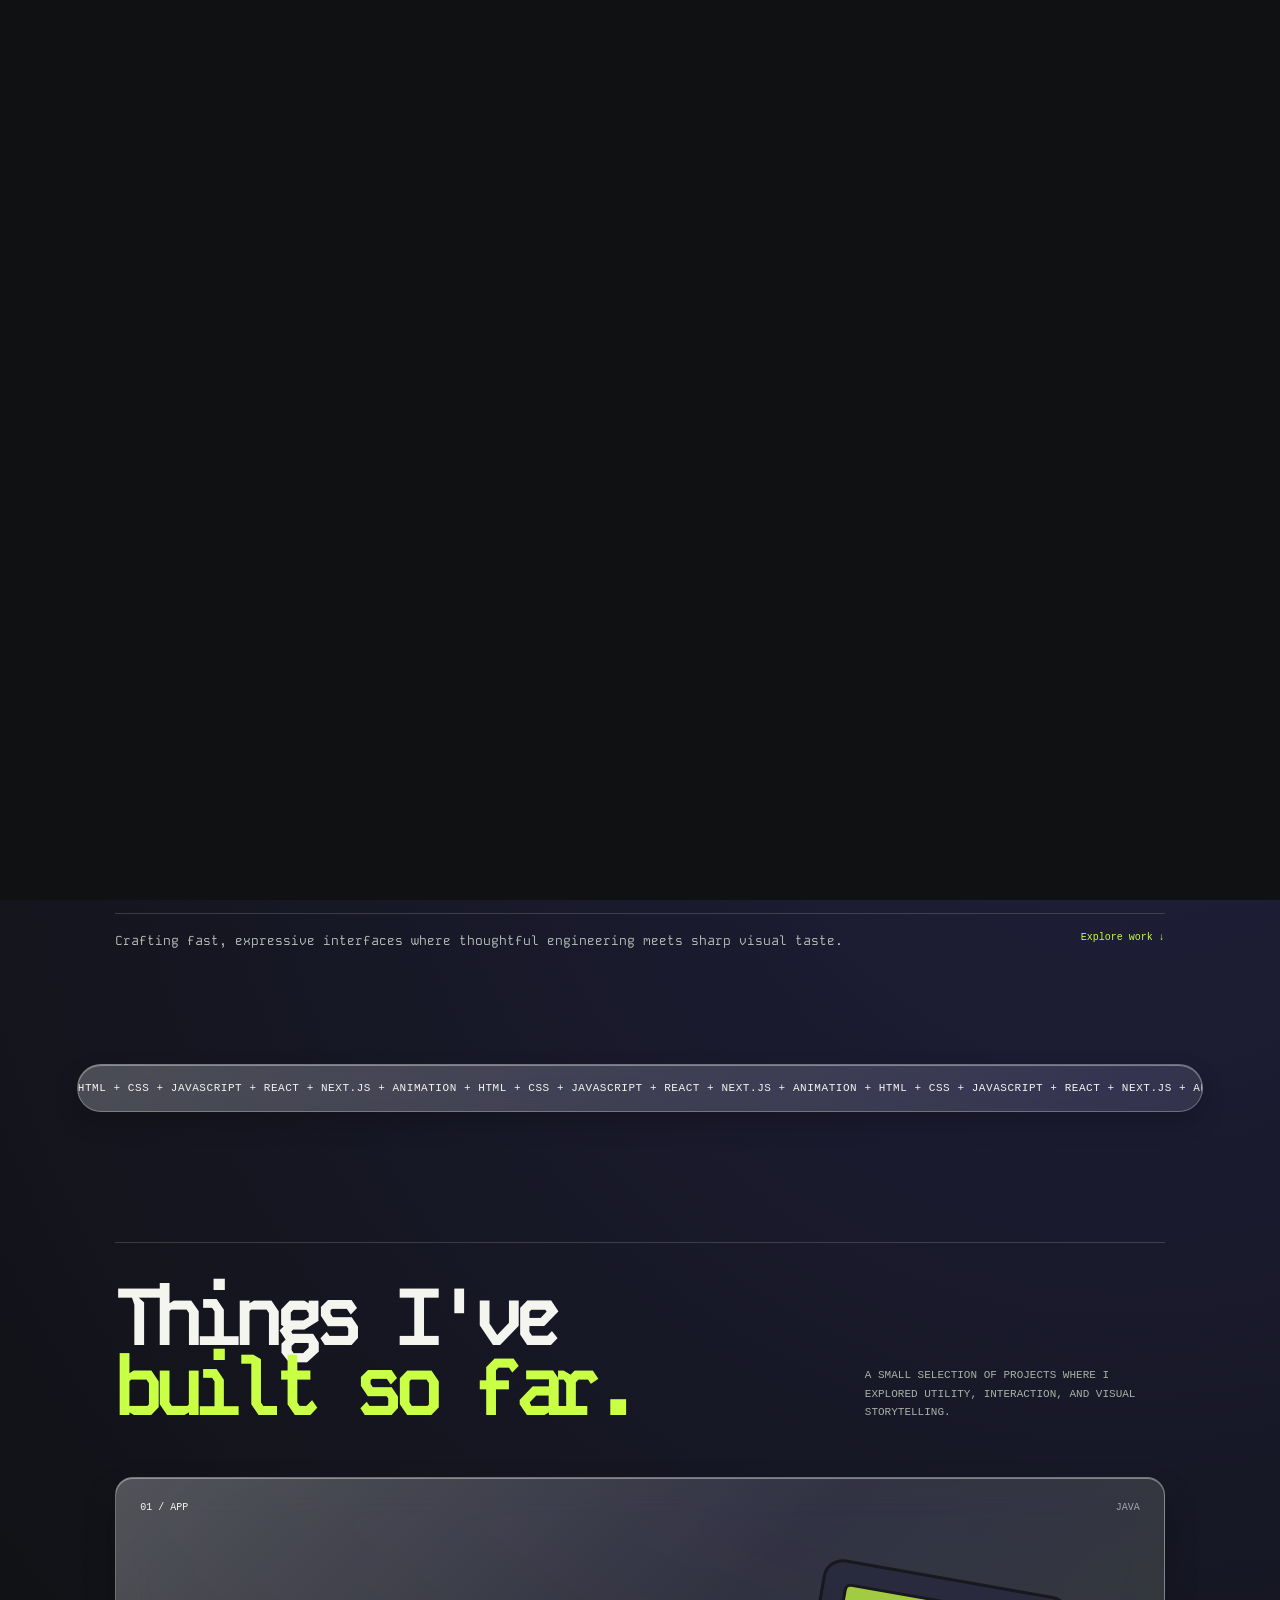
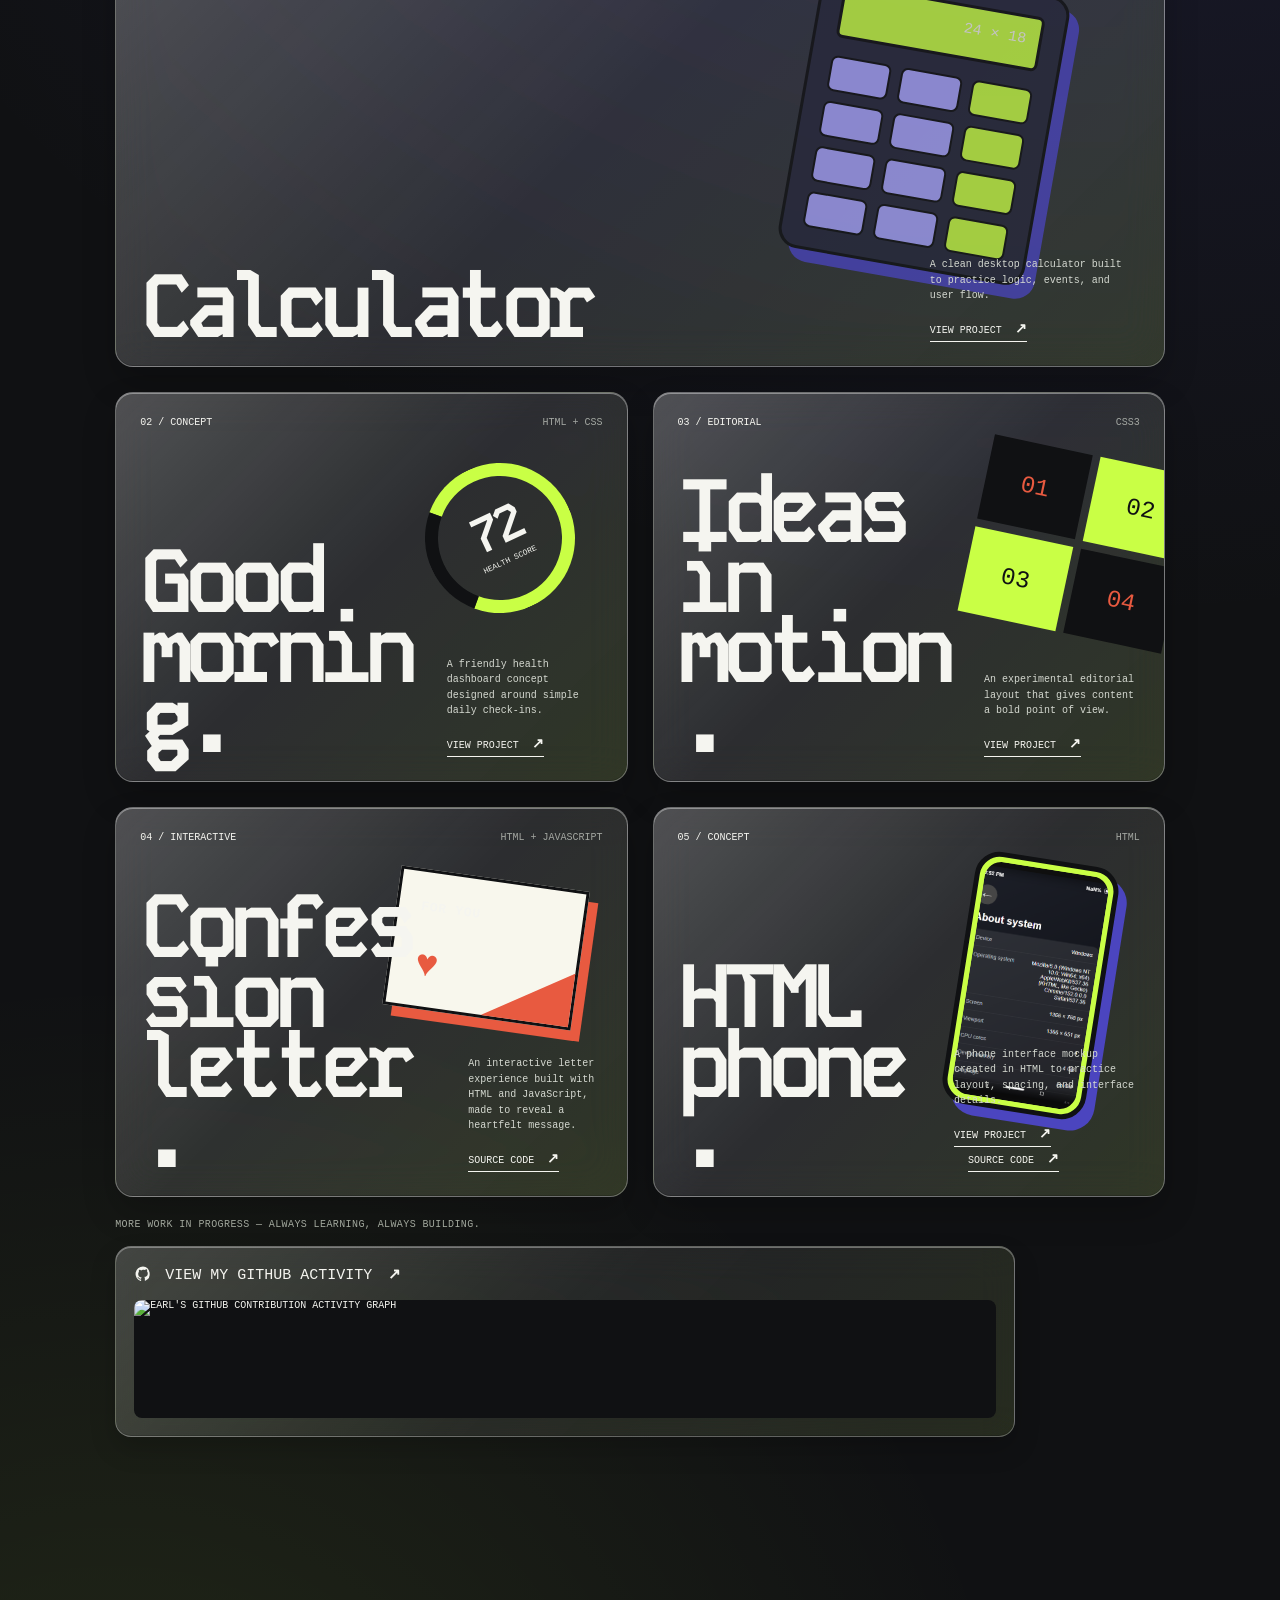
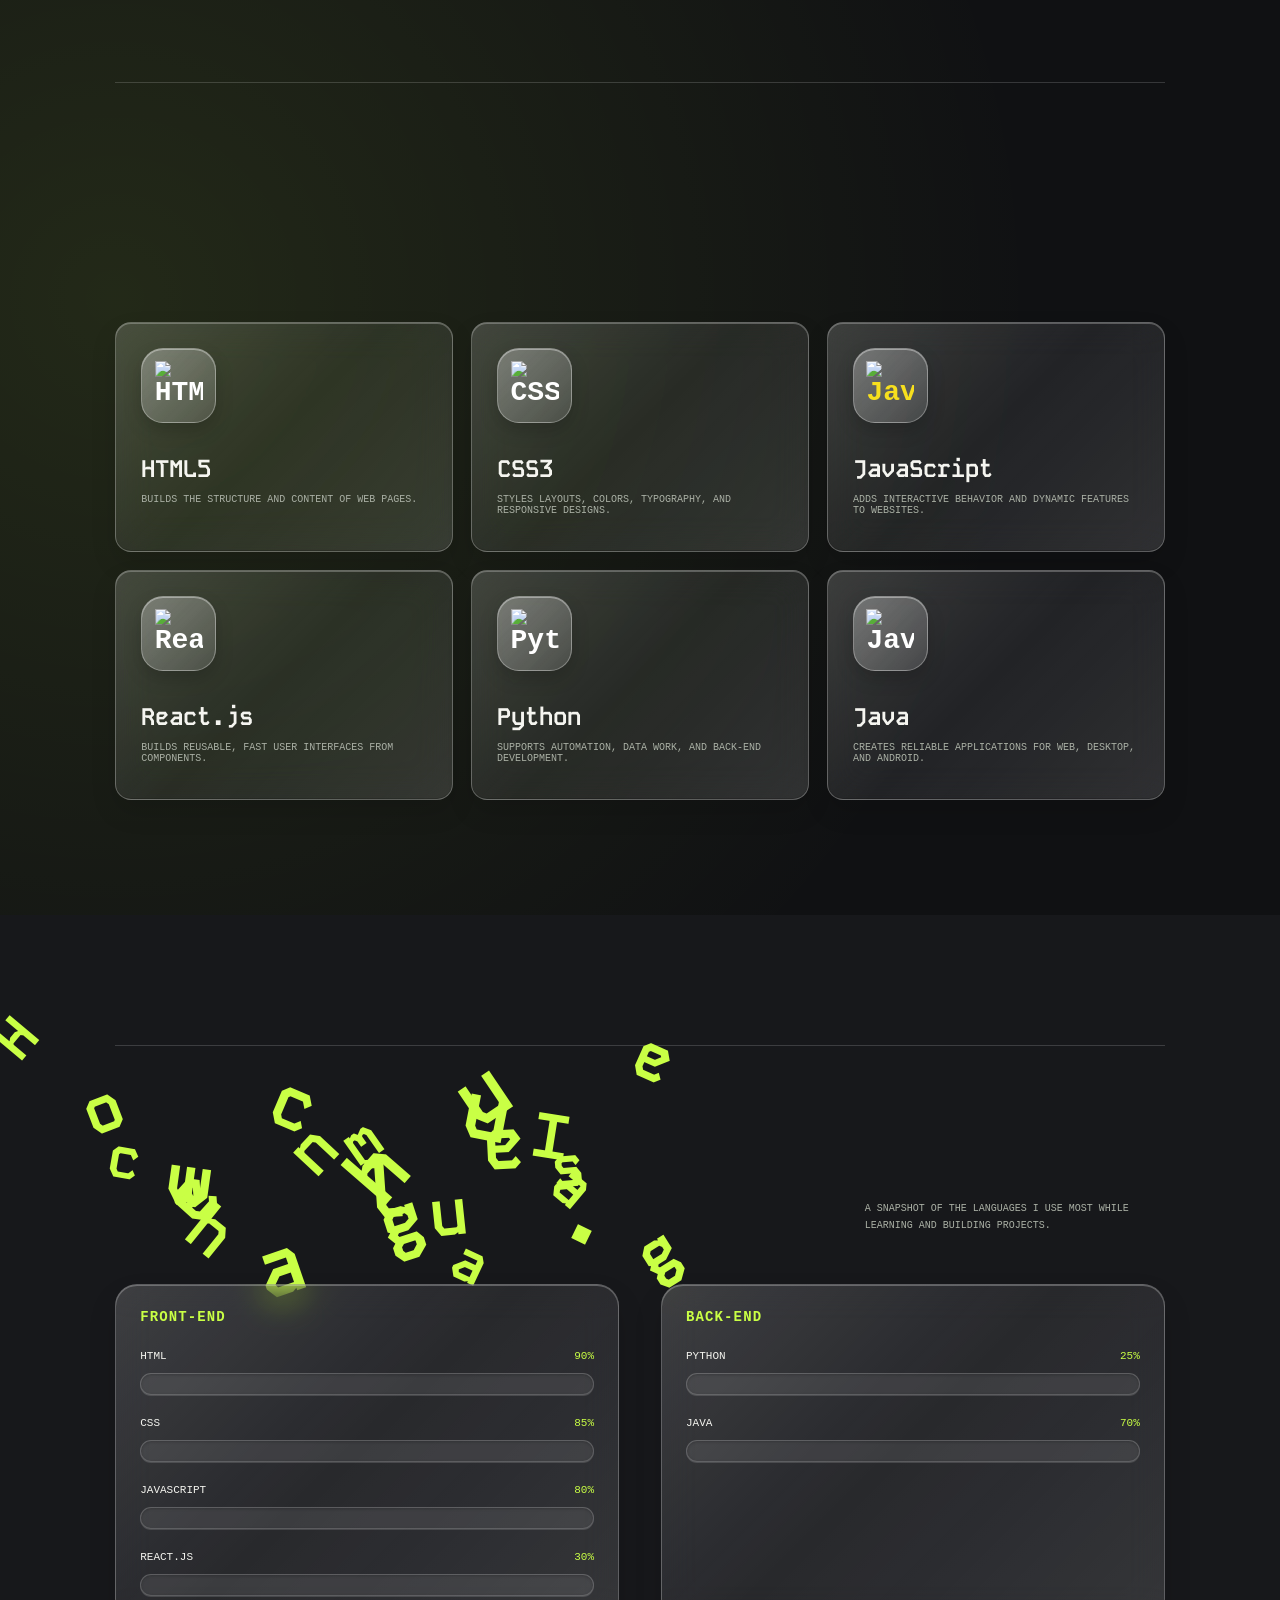
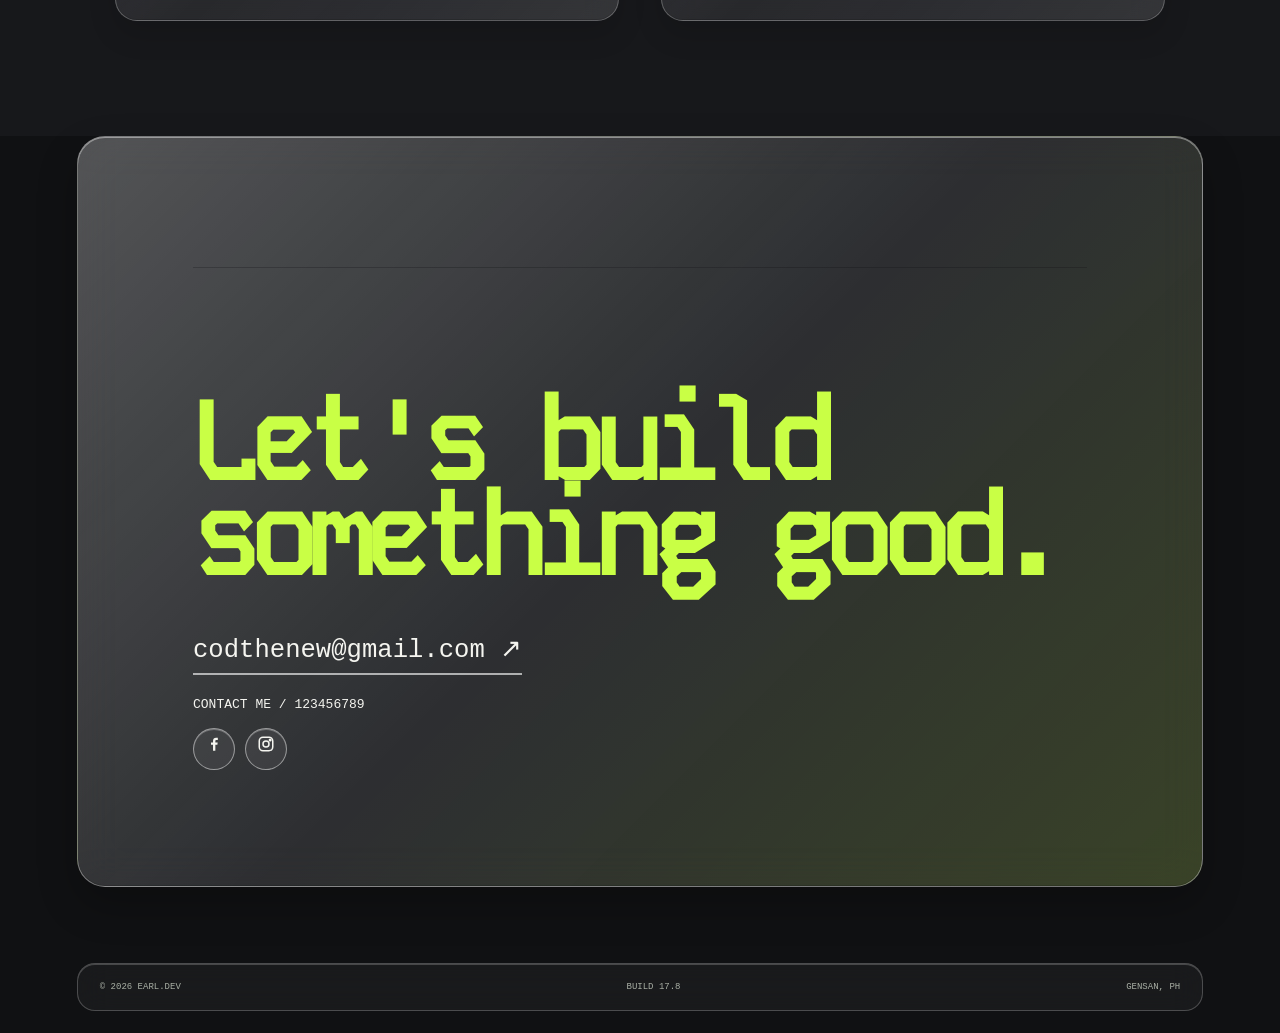
==== commit 6be757fd: "Fix favicon link and clear label text Updated favicon link and removed label text." ====
--- a/index.html
+++ b/index.html
@@ -5,7 +5,7 @@
   <script>try{if(localStorage.getItem('portfolio-theme')==='light')document.documentElement.classList.add('light-theme')}catch{}</script>
   <meta name="viewport" content="width=device-width,initial-scale=1">
   <title>| Earl.DEV</title>
-  <link rel="icon" href="/images/favicon.ico">
+  <link rel="icon" type="image/x-icon" href="favicon.ico">
   <link rel="preconnect" href="https://fonts.googleapis.com">
   <link rel="preconnect" href="https://fonts.gstatic.com" crossorigin>
   <link href="https://fonts.googleapis.com/css2?family=Kode+Mono:wght@400..700&display=swap" rel="stylesheet">
@@ -55,7 +55,7 @@
   </header>
   <main id="top">
     <section class="hero">
-      <p class="label">// FRONT-END DEVELOPER &amp; CREATIVE CODER</p>
+      <p class="label"></p>
       <div class="hero-grid">
         <div class="hero-title">
           <h1><span class="hero-word hero-word-front">Frontend</span><span class="hero-word hero-word-developer">Developer</span></h1>
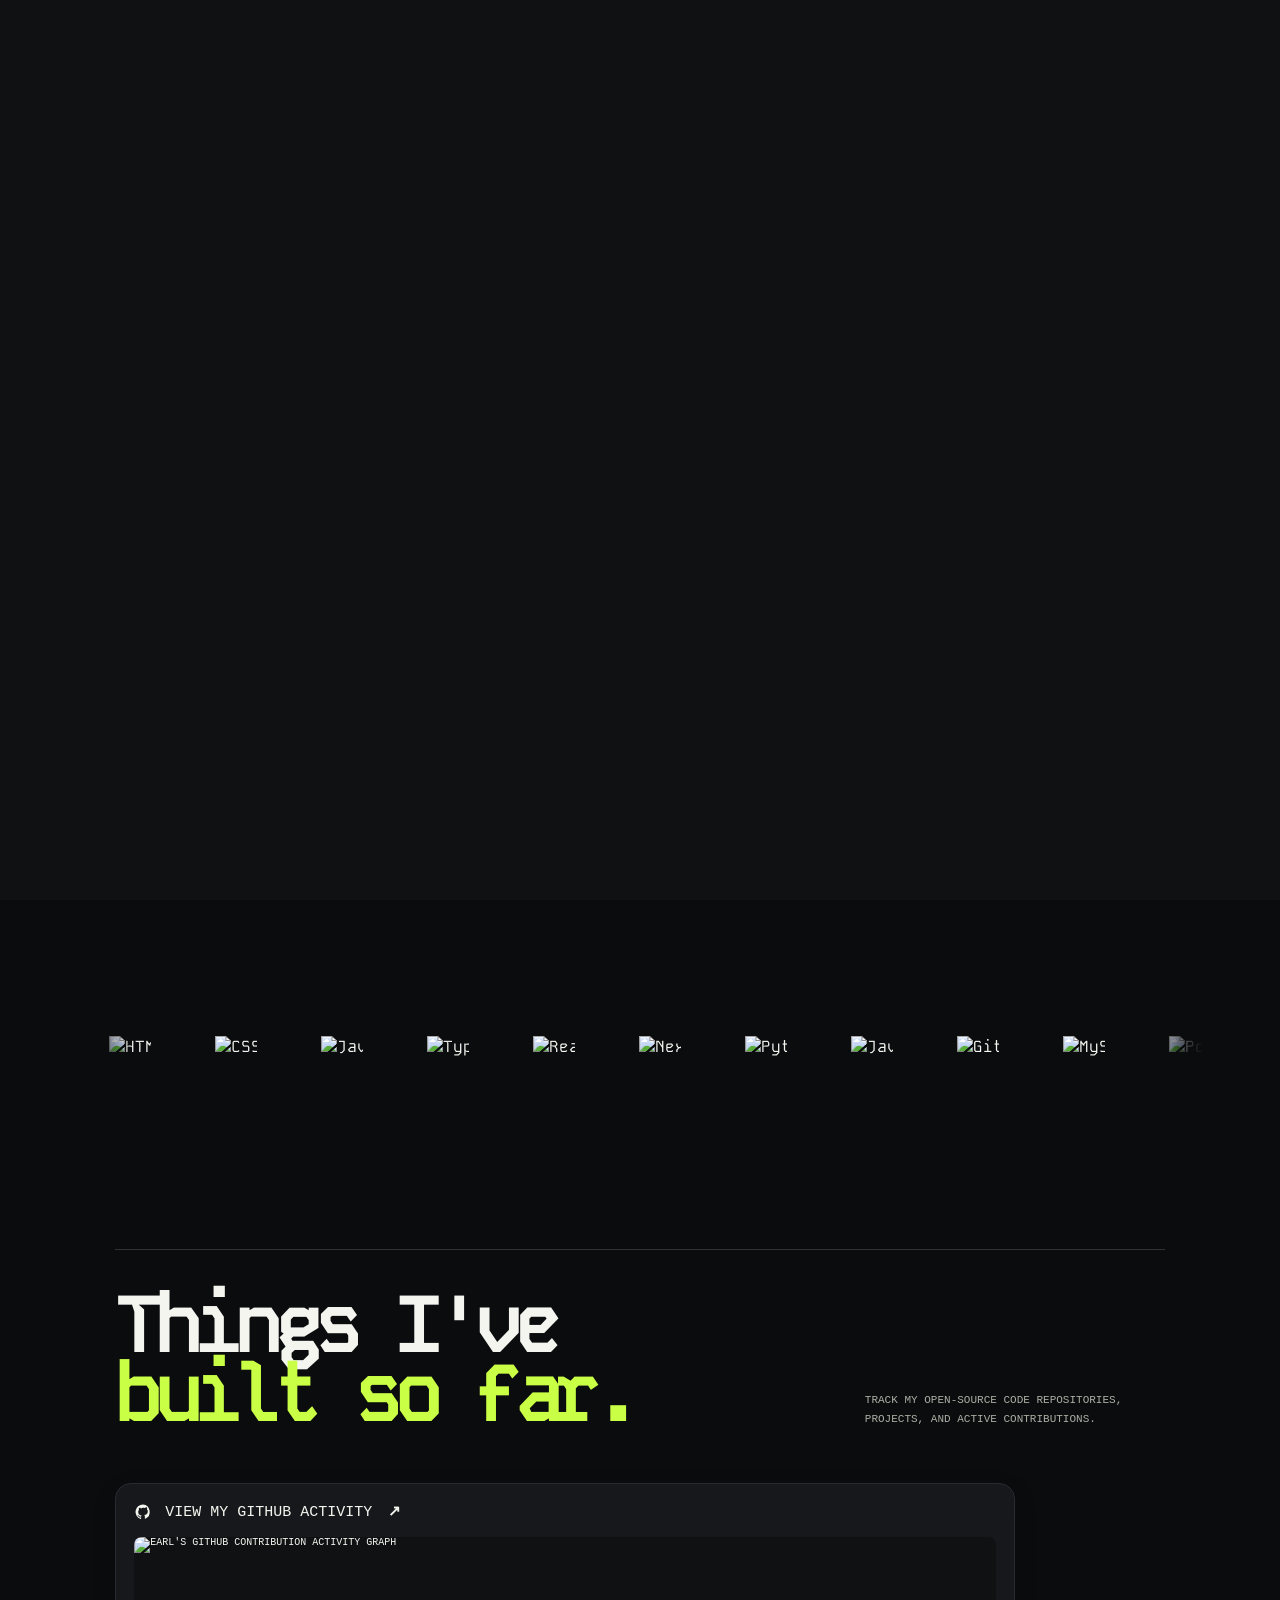
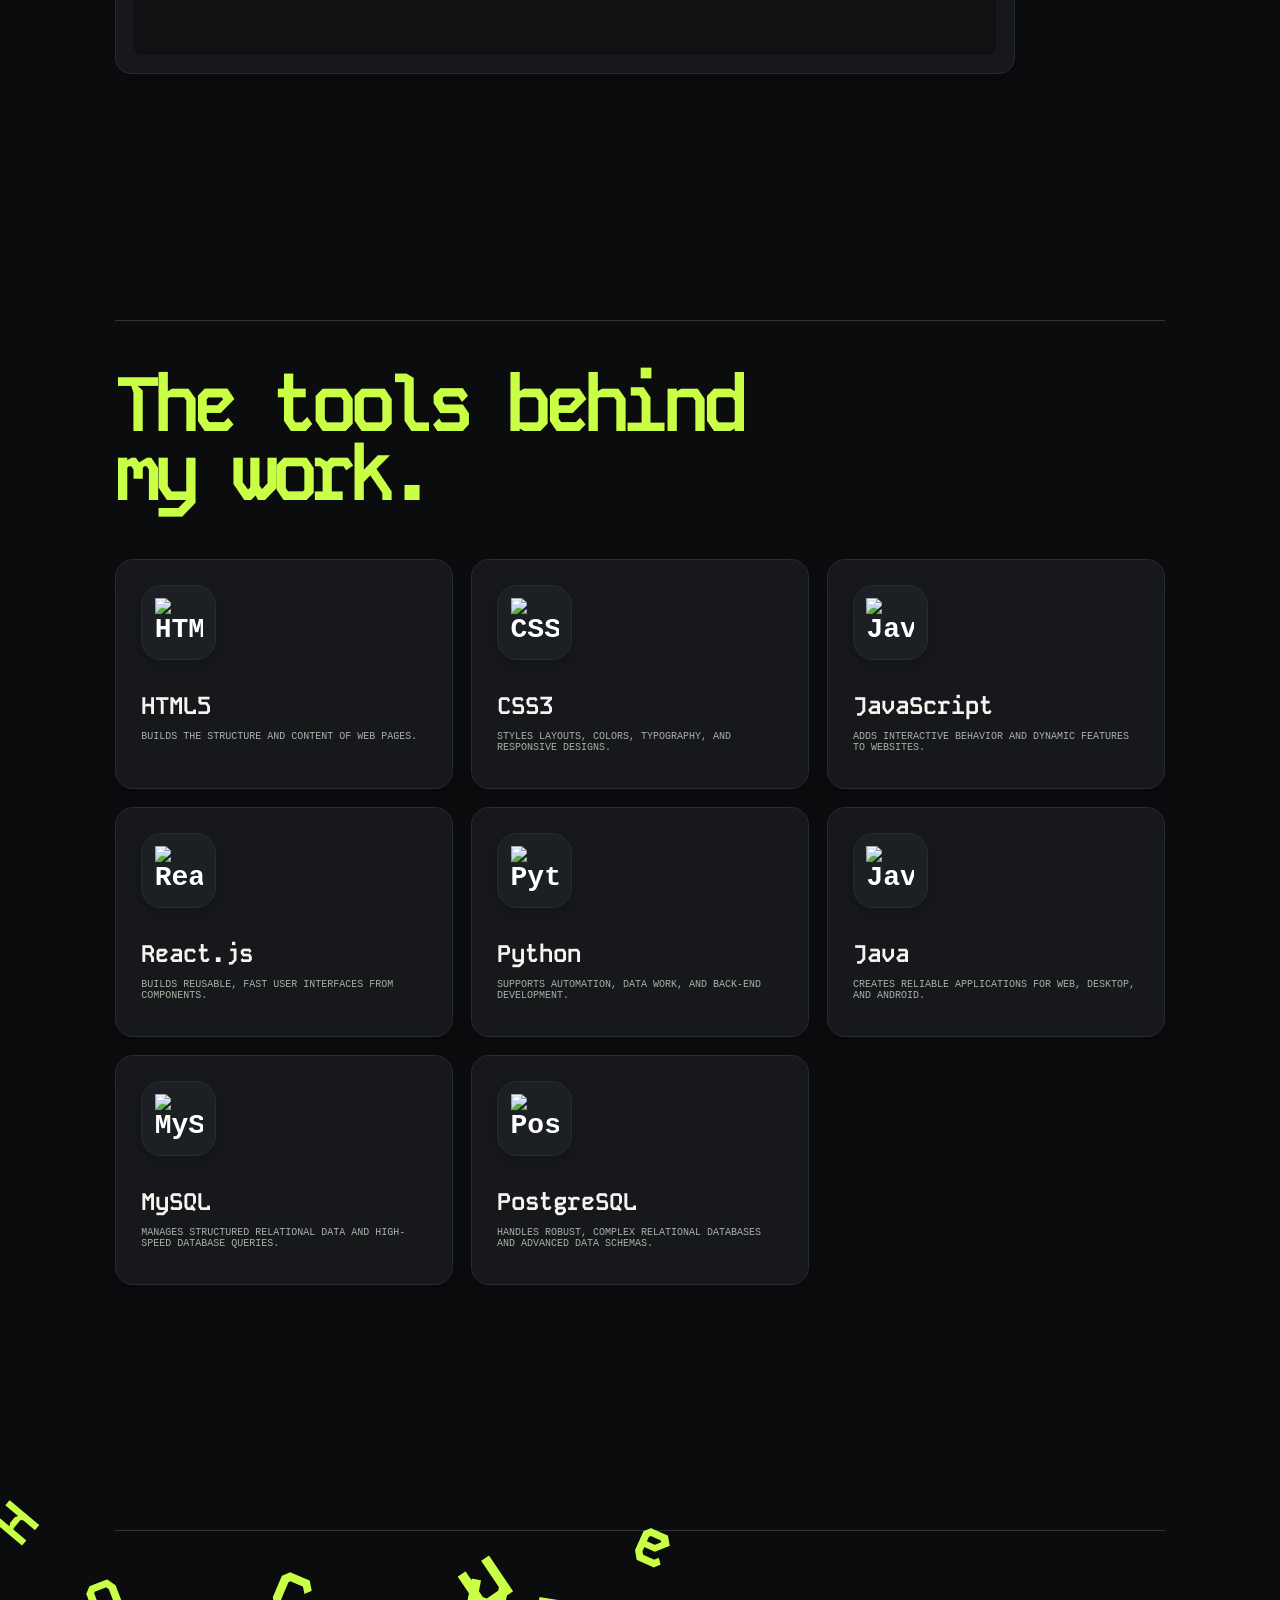
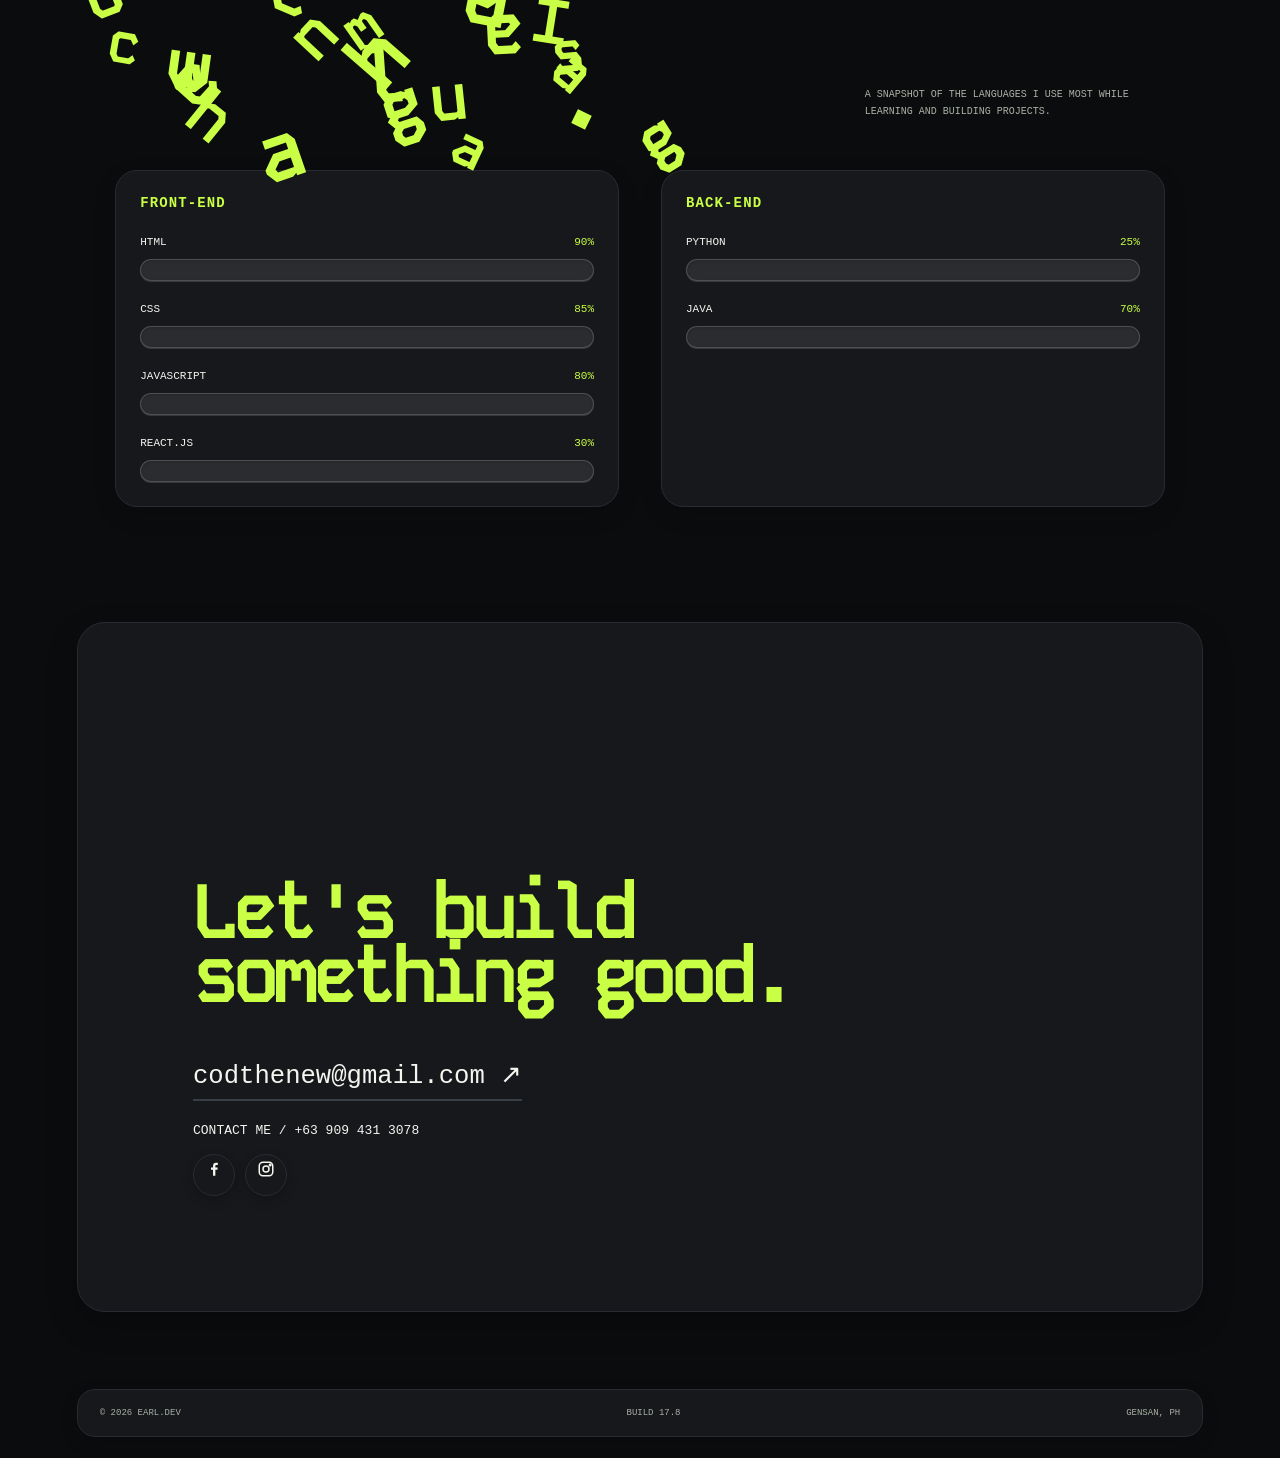
==== commit 93bbcb70: "major changes" ====
--- a/index.html
+++ b/index.html
@@ -1,175 +1,746 @@
 <!doctype html>
 <html lang="en">
-<head>
-  <meta charset="UTF-8">
-  <script>try{if(localStorage.getItem('portfolio-theme')==='light')document.documentElement.classList.add('light-theme')}catch{}</script>
-  <meta name="viewport" content="width=device-width,initial-scale=1">
-  <title>| Earl.DEV</title>
-  <link rel="icon" type="image/x-icon" href="favicon.ico">
-  <link rel="preconnect" href="https://fonts.googleapis.com">
-  <link rel="preconnect" href="https://fonts.gstatic.com" crossorigin>
-  <link href="https://fonts.googleapis.com/css2?family=Kode+Mono:wght@400..700&display=swap" rel="stylesheet">
-  <link rel="stylesheet" href="style.css">
-  <style>
-    body::after{content:"";position:fixed;z-index:100;inset:0;border-right:1px solid rgba(255,255,255,.42);background:linear-gradient(135deg,rgba(255,255,255,.26),rgba(255,255,255,.07) 48%,rgba(99,93,241,.16)),rgba(17,19,21,.48);box-shadow:inset 0 1px 0 rgba(255,255,255,.42),0 0 36px rgba(0,0,0,.24);transform:translateX(-101%);transition:transform .42s cubic-bezier(.76,0,.24,1);pointer-events:none;backdrop-filter:blur(24px) saturate(160%);-webkit-backdrop-filter:blur(24px) saturate(160%)}
-    body.page-leaving::after{transform:translateX(0)}
-    body.page-leaving header,body.page-leaving main,body.page-leaving footer{opacity:0;transform:translateY(-12px);transition:opacity .25s ease,transform .25s ease}
-    body.is-loading::after{display:none}
-    body.is-loading header{visibility:hidden}
-    html.light-theme .intro-screen{background:#f4f4ed;color:#111315}html.light-theme .intro-kicker span{color:#111315;text-shadow:0 1px 0 rgba(255,255,255,.7)}
-    body.page-entering::after{transform:translateX(0)}
-    .works .card,.works .card.purple,.works .card.white,.works .card.orange{border:1px solid rgba(255,255,255,.3);background:linear-gradient(135deg,rgba(255,255,255,.22),rgba(255,255,255,.06) 48%,rgba(201,255,69,.1)),rgba(255,255,255,.065);box-shadow:inset 0 1px 0 rgba(255,255,255,.38),inset 0 -1px 0 rgba(0,0,0,.18),0 16px 34px rgba(0,0,0,.2);color:#f5f5f0;backdrop-filter:blur(20px) saturate(155%);-webkit-backdrop-filter:blur(20px) saturate(155%)}
-    .works .card:hover{border-color:rgba(255,255,255,.58);background:linear-gradient(135deg,rgba(255,255,255,.29),rgba(255,255,255,.1) 48%,rgba(201,255,69,.16)),rgba(255,255,255,.09);box-shadow:inset 0 1px 0 rgba(255,255,255,.48),inset 0 -1px 0 rgba(0,0,0,.12),0 22px 42px rgba(0,0,0,.3)}
-    .works .card p{color:#d5d9d1}.works .card a{color:#f5f5f0}.works .card .card-top span{color:#d5d9d1}
-    body.light-theme .works .card,body.light-theme .works .card.purple,body.light-theme .works .card.white,body.light-theme .works .card.orange{border-color:rgba(255,255,255,.68);background:linear-gradient(135deg,rgba(255,255,255,.64),rgba(255,255,255,.22) 48%,rgba(255,255,255,.44)),rgba(225,229,222,.36);box-shadow:inset 0 1px 0 rgba(255,255,255,.86),inset 0 -1px 0 rgba(69,78,67,.1),0 16px 34px rgba(44,52,42,.13);color:#111315}
-    body.light-theme .works .card p,body.light-theme .works .card a,body.light-theme .works .card .card-top span{color:#384321}
-    .details-button{border:1px solid rgba(255,255,255,.36);background:linear-gradient(135deg,rgba(255,255,255,.22),rgba(255,255,255,.06) 52%,rgba(201,255,69,.13)),rgba(255,255,255,.055);box-shadow:inset 0 1px 0 rgba(255,255,255,.42),inset 0 -1px 0 rgba(0,0,0,.2),0 10px 24px rgba(0,0,0,.2);color:#f5f5f0;backdrop-filter:blur(18px) saturate(155%);-webkit-backdrop-filter:blur(18px) saturate(155%)}
-    .details-button:hover,.details-button:focus-visible{border-color:rgba(255,255,255,.62);background:linear-gradient(135deg,rgba(255,255,255,.3),rgba(255,255,255,.1) 52%,rgba(201,255,69,.2)),rgba(255,255,255,.09);box-shadow:inset 0 1px 0 rgba(255,255,255,.52),inset 0 -1px 0 rgba(0,0,0,.12),0 16px 30px rgba(0,0,0,.28);color:#fff;transform:translateY(-3px) scale(1.035)}
-    body.light-theme .details-button{border-color:rgba(255,255,255,.7);background:linear-gradient(135deg,rgba(255,255,255,.68),rgba(255,255,255,.23) 52%,rgba(201,255,69,.16)),rgba(225,229,222,.38);box-shadow:inset 0 1px 0 rgba(255,255,255,.88),inset 0 -1px 0 rgba(69,78,67,.1),0 10px 24px rgba(44,52,42,.13);color:#111315}
-    body:not(.details-page){background:radial-gradient(circle at 88% 12%,rgba(99,93,241,.18),transparent 29%),radial-gradient(circle at 9% 60%,rgba(201,255,69,.1),transparent 25%),#101113}
-    body:not(.details-page) header{position:sticky;top:0;z-index:40}
-    body:not(.details-page) header{border-bottom-color:rgba(255,255,255,.18);background:rgba(16,17,19,.28);box-shadow:inset 0 -1px 0 rgba(255,255,255,.08);backdrop-filter:blur(18px) saturate(150%);-webkit-backdrop-filter:blur(18px) saturate(150%)}
-    .profile-stats p,.terminal,#work .github-activity{border:1px solid rgba(255,255,255,.28);border-radius:16px;background:linear-gradient(135deg,rgba(255,255,255,.17),rgba(255,255,255,.045) 50%,rgba(201,255,69,.08)),rgba(255,255,255,.04);box-shadow:inset 0 1px 0 rgba(255,255,255,.34),inset 0 -1px 0 rgba(0,0,0,.16),0 12px 26px rgba(0,0,0,.18);color:#f5f5f0;backdrop-filter:blur(18px) saturate(150%);-webkit-backdrop-filter:blur(18px) saturate(150%)}
-    .profile-stats p{border-radius:14px}.profile-stats b{background:rgba(16,17,19,.48);box-shadow:inset 0 1px 0 rgba(255,255,255,.2)}
-    .ticker{margin:0 6vw;border:1px solid rgba(255,255,255,.28);border-radius:999px;background:linear-gradient(135deg,rgba(255,255,255,.2),rgba(255,255,255,.06)),rgba(255,255,255,.05);box-shadow:inset 0 1px 0 rgba(255,255,255,.36),0 10px 24px rgba(0,0,0,.18);color:#f5f5f0;backdrop-filter:blur(18px) saturate(155%);-webkit-backdrop-filter:blur(18px) saturate(155%)}
-    #contact{margin:0 6vw 6vw;min-height:0;border:1px solid rgba(255,255,255,.34);border-radius:28px;background:linear-gradient(135deg,rgba(255,255,255,.24),rgba(255,255,255,.07) 50%,rgba(201,255,69,.16)),rgba(255,255,255,.06);box-shadow:inset 0 1px 0 rgba(255,255,255,.42),inset 0 -1px 0 rgba(0,0,0,.16),0 18px 40px rgba(0,0,0,.23);color:#f5f5f0;backdrop-filter:blur(22px) saturate(155%);-webkit-backdrop-filter:blur(22px) saturate(155%)}
-    #contact .label,#contact .mail,#contact .phone{color:#f5f5f0}#contact .mail{border-color:rgba(255,255,255,.62)}#contact h2 span{color:#c9ff45}.social-links a{border-color:rgba(255,255,255,.48);color:#f5f5f0;background:rgba(255,255,255,.06);box-shadow:inset 0 1px 0 rgba(255,255,255,.26)}
-    footer{margin:0 6vw 20px;padding:18px 22px;border:1px solid rgba(255,255,255,.22);border-radius:18px;background:rgba(255,255,255,.04);box-shadow:inset 0 1px 0 rgba(255,255,255,.2);backdrop-filter:blur(16px);-webkit-backdrop-filter:blur(16px)}
-    body.light-theme:not(.details-page){background:radial-gradient(circle at 88% 12%,rgba(99,93,241,.16),transparent 29%),radial-gradient(circle at 9% 60%,rgba(201,255,69,.14),transparent 25%),#f4f4ed}body.light-theme:not(.details-page) header{background:rgba(244,244,237,.35);border-bottom-color:rgba(255,255,255,.58)}body.light-theme #contact{background:linear-gradient(135deg,rgba(255,255,255,.7),rgba(255,255,255,.24) 50%,rgba(201,255,69,.16)),rgba(225,229,222,.38);border-color:rgba(255,255,255,.7);color:#111315}body.light-theme #contact .label,body.light-theme #contact .mail,body.light-theme #contact .phone{color:#111315}body.light-theme .ticker{color:#111315;background:rgba(255,255,255,.42)}
-    body.light-theme .logo span,body.light-theme h1 span,body.light-theme .section-title span,body.light-theme .green,body.light-theme .skill-group h3,body.light-theme .skill-bar-label strong,body.light-theme .details-button,body.light-theme .available{color:#4d7310}body.light-theme .skill-bar-track i{background:linear-gradient(90deg,#41640d,#5e8a16 65%,#7ca72c);box-shadow:inset 0 1px 0 rgba(255,255,255,.42),0 0 10px rgba(77,115,16,.25)}body.light-theme .profile-stats b{background:#283b0a;color:#d9f28a}body.light-theme #contact h2 span{color:#4d7310}
-    body.light-theme .profile-photo{border-color:#4d7310;box-shadow:12px 12px 0 #403b9b,0 0 0 2px rgba(17,19,21,.2)}body.light-theme .profile-stats p{border-color:rgba(47,61,42,.3);background:linear-gradient(135deg,rgba(220,226,216,.94),rgba(183,193,177,.62));box-shadow:inset 0 1px 0 rgba(255,255,255,.8),0 8px 18px rgba(37,48,35,.2);color:#263323}
-    @media (pointer:fine){body{cursor:none}a,button,[role="button"]{cursor:none}.cursor-dot,.cursor-ring{position:fixed;top:0;left:0;z-index:200;pointer-events:none;opacity:0;transform:translate(-50%,-50%);transition:opacity .2s ease,width .25s cubic-bezier(.16,1,.3,1),height .25s cubic-bezier(.16,1,.3,1),background .25s ease,border-color .25s ease}.cursor-dot{width:7px;height:7px;border-radius:50%;background:#c9ff45;box-shadow:0 0 12px rgba(201,255,69,.8)}.cursor-ring{width:32px;height:32px;border:1px solid rgba(255,255,255,.72);border-radius:50%;background:rgba(255,255,255,.08);box-shadow:inset 0 1px 0 rgba(255,255,255,.45),0 3px 12px rgba(0,0,0,.2);backdrop-filter:blur(5px);-webkit-backdrop-filter:blur(5px)}.cursor-dot.is-visible,.cursor-ring.is-visible{opacity:1}.cursor-ring.is-hovering{width:48px;height:48px;border-color:#c9ff45;background:rgba(201,255,69,.14)}}
-  </style>
-</head>
-<body class="is-loading page-entering">
-  <i class="cursor-dot" aria-hidden="true"></i><i class="cursor-ring" aria-hidden="true"></i>
-  <div class="intro-screen" aria-hidden="true">
-    <p class="intro-kicker"><span>WELCOME</span><span>MABUHAY</span><span>BIENVENIDO</span><span>BIENVENUE</span><span>WILLKOMMEN</span><span>ようこそ</span><span>환영합니다</span></p>
-  </div>
-  <a class="skip-link" href="#top">Skip to content</a>
-  <header>
-    <a class="logo" href="#top">Earl<span>.dev</span><span class="role">junior programmer</span></a>
-    <nav aria-label="Primary navigation"><a href="#work">work</a><a href="#stack">stack</a><a href="#skills">skills</a><a href="#contact">contact</a></nav>
-    <button class="theme-toggle" type="button" aria-label="Switch to light theme" aria-pressed="false">☼</button>
-    <a class="available" href="mailto:codthenew@gmail.com">&bull; available for hire</a>
-  </header>
-  <main id="top">
-    <section class="hero">
-      <p class="label"></p>
-      <div class="hero-grid">
-        <div class="hero-title">
-          <h1><span class="hero-word hero-word-front">Frontend</span><span class="hero-word hero-word-developer">Developer</span></h1>
-          <p class="hero-bio scroll-reveal-left">Hi, I&rsquo;m  Earl&mdash;a 16-year-old ICT student and front-end developer focused on turning ideas into functional, engaging websites. I&rsquo;m always building, learning, and sharpening my skills through hands-on projects.<br><br>For me, coding is more than writing lines of code. It&rsquo;s a way to solve problems, explore creative ideas, and create digital experiences people can genuinely use.</p>
-          <a class="details-button" href="personal-details.html">Personal details <span>&rarr;</span></a>
+  <head>
+    <meta charset="UTF-8" />
+    <script>
+      try {
+        if (localStorage.getItem("portfolio-theme") === "light")
+          document.documentElement.classList.add("light-theme");
+      } catch {}
+    </script>
+    <meta name="viewport" content="width=device-width,initial-scale=1" />
+    <title>| Earl.DEV</title>
+    <link rel="icon" type="image/x-icon" href="favicon.ico" />
+    <link rel="preconnect" href="https://fonts.googleapis.com" />
+    <link rel="preconnect" href="https://fonts.gstatic.com" crossorigin />
+    <link
+      href="https://fonts.googleapis.com/css2?family=Kode+Mono:wght@400..700&display=swap"
+      rel="stylesheet"
+    />
+    <link rel="stylesheet" href="style.css" />
+    <style>
+      body::after {
+        content: "";
+        position: fixed;
+        z-index: 100;
+        inset: 0;
+        background: #101113;
+        transform: translateX(-101%);
+        transition: transform 0.38s cubic-bezier(0.76, 0, 0.24, 1);
+        pointer-events: none;
+      }
+      body.light-theme::after {
+        background: #f4f4ee;
+      }
+      body.page-leaving::after,
+      body.page-entering::after {
+        transform: translateX(0);
+      }
+      body.page-leaving header,
+      body.page-leaving main,
+      body.page-leaving footer {
+        opacity: 0;
+        transform: translateY(-10px);
+        transition:
+          opacity 0.22s ease,
+          transform 0.22s ease;
+      }
+      body.is-loading::after {
+        display: none;
+      }
+      body.is-loading header {
+        visibility: hidden;
+      }
+      html.light-theme .intro-screen {
+        background: #f4f4ed;
+        color: #111315;
+      }
+      html.light-theme .intro-kicker span {
+        color: #111315;
+      }
+
+      /* Clean solid tech cards - zero glass, maximum performance */
+      .works .card,
+      .works .card.purple,
+      .works .card.white,
+      .works .card.orange {
+        border: 1px solid #282c32;
+        border-radius: 18px;
+        background: #16181b;
+        box-shadow: 0 8px 22px rgba(0, 0, 0, 0.2);
+        color: #f5f5f0;
+      }
+      .works .card:hover {
+        border-color: #383d46;
+        background: #1c1f24;
+        box-shadow: 0 14px 30px rgba(0, 0, 0, 0.26);
+      }
+      .works .card p {
+        color: #b7bbb5;
+      }
+      .works .card a {
+        color: #f5f5f0;
+      }
+      .works .card .card-top span {
+        color: #b7bbb5;
+      }
+      body.light-theme .works .card,
+      body.light-theme .works .card.purple,
+      body.light-theme .works .card.white,
+      body.light-theme .works .card.orange {
+        border-color: #d0d5cb;
+        background: #e8ebe3;
+        box-shadow: 0 6px 18px rgba(44, 52, 42, 0.08);
+        color: #111315;
+      }
+      body.light-theme .works .card p,
+      body.light-theme .works .card a,
+      body.light-theme .works .card .card-top span {
+        color: #384321;
+      }
+
+      .details-button {
+        border: 1px solid #282c32;
+        border-radius: 999px;
+        background: #16181b;
+        box-shadow: 0 6px 18px rgba(0, 0, 0, 0.18);
+        color: #f5f5f0;
+      }
+      .details-button:hover,
+      .details-button:focus-visible {
+        border-color: #c9ff45;
+        background: #1c1f24;
+        color: #c9ff45;
+        box-shadow: 0 0 18px rgba(201, 255, 69, 0.35);
+        transform: translateY(-2px);
+      }
+      body.light-theme .details-button {
+        border-color: #d0d5cb;
+        background: #e8ebe3;
+        box-shadow: 0 4px 14px rgba(44, 52, 42, 0.08);
+        color: #111315;
+      }
+      body.light-theme .details-button:hover,
+      body.light-theme .details-button:focus-visible {
+        border-color: #4d7310;
+        background: #f0f2ec;
+        color: #4d7310;
+        box-shadow: 0 0 16px rgba(77, 115, 16, 0.25);
+      }
+
+      /* Base body colors - background texture is on hardware-accelerated body::before */
+      body:not(.details-page) {
+        background-color: #0b0c0e;
+      }
+      body.light-theme:not(.details-page) {
+        background-color: #f4f4ee;
+      }
+
+      /* Sticky solid header - zero backdrop blur */
+      body:not(.details-page) header {
+        position: sticky;
+        top: 0;
+        z-index: 40;
+        border-bottom: 1px solid #282c32;
+        background: #0b0c0e;
+      }
+      body.light-theme:not(.details-page) header {
+        background: #f4f4ee;
+        border-bottom: 1px solid #d0d5cb;
+      }
+
+      .profile-stats p,
+      .terminal,
+      #work .github-activity {
+        border: 1px solid #282c32;
+        border-radius: 16px;
+        background: #16181b;
+        box-shadow: 0 8px 22px rgba(0, 0, 0, 0.18);
+        color: #f5f5f0;
+      }
+      .profile-stats p {
+        border-radius: 14px;
+      }
+      .profile-stats b {
+        background: #101113;
+        color: #c9ff45;
+      }
+      .ticker {
+        margin: 0 6vw;
+        color: #f5f5f0;
+      }
+      #contact {
+        margin: 0 6vw 6vw;
+        min-height: 0;
+        border: 1px solid #282c32;
+        border-radius: 28px;
+        background: #16181b;
+        box-shadow: 0 12px 30px rgba(0, 0, 0, 0.25);
+        color: #f5f5f0;
+      }
+      #contact .label,
+      #contact .mail,
+      #contact .phone {
+        color: #f5f5f0;
+      }
+      #contact .mail {
+        border-color: #383d46;
+      }
+      #contact .mail:hover {
+        border-color: #c9ff45;
+        color: #c9ff45;
+      }
+      #contact h2 span {
+        color: #c9ff45;
+      }
+      .social-links a {
+        border: 1px solid #282c32;
+        border-radius: 50%;
+        color: #f5f5f0;
+        background: #16181b;
+        box-shadow: 0 4px 12px rgba(0, 0, 0, 0.2);
+      }
+      .social-links a:hover,
+      .social-links a:focus-visible {
+        border-color: #c9ff45;
+        background: #c9ff45;
+        color: #101113;
+      }
+      footer {
+        margin: 0 6vw 20px;
+        padding: 18px 22px;
+        border: 1px solid #282c32;
+        border-radius: 18px;
+        background: #16181b;
+        box-shadow: 0 6px 18px rgba(0, 0, 0, 0.16);
+      }
+
+      body.light-theme #contact {
+        background: #e8ebe3;
+        border-color: #d0d5cb;
+        box-shadow: 0 8px 24px rgba(44, 52, 42, 0.1);
+        color: #111315;
+      }
+      body.light-theme #contact .label,
+      body.light-theme #contact .mail,
+      body.light-theme #contact .phone {
+        color: #111315;
+      }
+      body.light-theme #contact .mail {
+        border-color: #ced3ca;
+      }
+      body.light-theme #contact .mail:hover {
+        border-color: #4d7310;
+        color: #4d7310;
+      }
+      body.light-theme .social-links a {
+        border-color: #ced3ca;
+        background: #e8ebe3;
+        color: #111315;
+      }
+      body.light-theme .social-links a:hover,
+      body.light-theme .social-links a:focus-visible {
+        border-color: #4d7310;
+        background: #4d7310;
+        color: #fff;
+      }
+      body.light-theme footer {
+        border-color: #d0d5cb;
+        background: #e8ebe3;
+        color: #5d625c;
+      }
+      body.light-theme .ticker {
+        color: #111315;
+      }
+      body.light-theme .logo span,
+      body.light-theme h1 span,
+      body.light-theme .section-title span,
+      body.light-theme .green,
+      body.light-theme .skill-group h3,
+      body.light-theme .skill-bar-label strong,
+      body.light-theme .details-button,
+      body.light-theme .available {
+        color: #4d7310;
+      }
+      body.light-theme .skill-bar-track i {
+        background: linear-gradient(90deg, #41640d, #5e8a16 65%, #7ca72c);
+        box-shadow: 0 0 10px rgba(77, 115, 16, 0.25);
+      }
+      body.light-theme .profile-stats b {
+        background: #283b0a;
+        color: #d9f28a;
+      }
+      body.light-theme #contact h2 span {
+        color: #4d7310;
+      }
+      body.light-theme .profile-photo {
+        border-color: #4d7310;
+        box-shadow:
+          12px 12px 0 #403b9b,
+          0 0 0 2px rgba(17, 19, 21, 0.2);
+      }
+      body.light-theme .profile-stats p {
+        border-color: #d0d5cb;
+        background: #e8ebe3;
+        box-shadow: 0 6px 18px rgba(44, 52, 42, 0.08);
+        color: #263323;
+      }
+
+      @media (pointer: fine) {
+        body {
+          cursor: none;
+        }
+        a,
+        button,
+        [role="button"] {
+          cursor: none;
+        }
+        .cursor-dot,
+        .cursor-ring {
+          position: fixed;
+          top: 0;
+          left: 0;
+          z-index: 200;
+          pointer-events: none;
+          opacity: 0;
+          transform: translate(-50%, -50%);
+          transition:
+            opacity 0.2s ease,
+            width 0.25s cubic-bezier(0.16, 1, 0.3, 1),
+            height 0.25s cubic-bezier(0.16, 1, 0.3, 1),
+            background 0.25s ease,
+            border-color 0.25s ease;
+        }
+        .cursor-dot {
+          width: 7px;
+          height: 7px;
+          border-radius: 50%;
+          background: #c9ff45;
+          box-shadow: 0 0 12px rgba(201, 255, 69, 0.8);
+        }
+        .cursor-ring {
+          width: 32px;
+          height: 32px;
+          border: 1.5px solid rgba(255, 255, 255, 0.75);
+          border-radius: 50%;
+          background: transparent;
+        }
+        .cursor-dot.is-visible,
+        .cursor-ring.is-visible {
+          opacity: 1;
+        }
+        .cursor-ring.is-hovering {
+          width: 48px;
+          height: 48px;
+          border-color: #c9ff45;
+          background: rgba(201, 255, 69, 0.12);
+        }
+      }
+      .typing-line {
+        display: flex;
+        align-items: center;
+        gap: 2px;
+        margin-top: 25px;
+        font: 500 clamp(13px, 1.2vw, 17px) 'DM Mono', monospace;
+        color: #c9ff45;
+        letter-spacing: .04em;
+      }
+      body.light-theme .typing-line {
+        color: #4d7310;
+      }
+      .typing-cursor {
+        display: inline-block;
+        animation: blink-cursor .7s step-end infinite;
+        font-weight: 300;
+        color: #c9ff45;
+      }
+      body.light-theme .typing-cursor {
+        color: #4d7310;
+      }
+      @keyframes blink-cursor {
+        50% { opacity: 0; }
+      }
+    </style>
+  </head>
+  <body class="is-loading page-entering">
+    <i class="cursor-dot" aria-hidden="true"></i
+    ><i class="cursor-ring" aria-hidden="true"></i>
+    <div class="intro-screen" aria-hidden="true">
+      <p class="intro-kicker">
+        <span>WELCOME</span><span>MABUHAY</span><span>BIENVENIDO</span
+        ><span>BIENVENUE</span><span>WILLKOMMEN</span><span>ようこそ</span
+        ><span>환영합니다</span>
+      </p>
+    </div>
+    <a class="skip-link" href="#top">Skip to content</a>
+    <header>
+      <a class="logo" href="#top"
+        >Earl<span>.dev</span><span class="role">junior programmer</span></a
+      >
+      <nav aria-label="Primary navigation">
+        <a href="#work">work</a><a href="#stack">stack</a
+        ><a href="#skills">skills</a><a href="#contact">contact</a>
+      </nav>
+      <button
+        class="theme-toggle"
+        type="button"
+        aria-label="Switch to light theme"
+        aria-pressed="false"
+      >
+        ☼
+      </button>
+      <a class="available" href="mailto:codthenew@gmail.com"
+        >&bull; available for hire</a
+      >
+    </header>
+    <main id="top">
+      <section class="hero">
+        <p class="label"></p>
+        <div class="hero-grid">
+          <div class="hero-title">
+            <h1>
+              <span class="hero-word hero-word-front">Earl</span
+              ><span class="hero-word hero-word-developer">Fronteras</span>
+            </h1>
+            <p class="hero-bio scroll-reveal-left">
+              Hi, I&rsquo;m Earl&mdash;a 16-year-old ICT student and front-end
+              developer focused on turning ideas into functional, engaging
+              websites. I&rsquo;m always building, learning, and sharpening my
+              skills through hands-on projects.<br /><br />For me, coding is
+              more than writing lines of code. It&rsquo;s a way to solve
+              problems, explore creative ideas, and create digital experiences
+              people can genuinely use.
+            </p>
+            <p class="typing-line"><span class="typing-text"></span><span class="typing-cursor">|</span></p>
+          </div>
+          <div class="portrait-wrap">
+            <img
+              class="profile-photo"
+              src="profile-cutout.png"
+              alt="Portrait of Earl"
+            />
+            <div class="profile-stats" aria-label="Profile highlights">
+              <p><b>◷</b> 1+ years of experience</p>
+              <p><b>&lt;/&gt;</b> HTML &amp; Java main languages</p>
+            </div>
+          </div>
         </div>
-        <div class="portrait-wrap">
-          <img class="profile-photo" src="profile-cutout.png" alt="Portrait of Earl">
-          <div class="profile-stats" aria-label="Profile highlights">
-            <p><b>◷</b> 1+ years of experience</p>
-            <p><b>&lt;/&gt;</b> HTML &amp; Java main languages</p>
+        <div class="intro">
+          Crafting fast, expressive interfaces where thoughtful engineering
+          meets sharp visual taste. <a href="#work">Explore work &darr;</a>
+        </div>
+      </section>
+      <div
+        class="ticker"
+        aria-label="Programming languages and technologies"
+      >
+        <div class="ticker-track">
+          <div class="ticker-item">
+            <img src="https://cdn.jsdelivr.net/gh/devicons/devicon/icons/html5/html5-original.svg" alt="HTML5" />
+            <span>HTML5</span>
+          </div>
+          <div class="ticker-item">
+            <img src="https://cdn.jsdelivr.net/gh/devicons/devicon/icons/css3/css3-original.svg" alt="CSS3" />
+            <span>CSS3</span>
+          </div>
+          <div class="ticker-item">
+            <img src="https://cdn.jsdelivr.net/gh/devicons/devicon/icons/javascript/javascript-original.svg" alt="JavaScript" />
+            <span>JAVASCRIPT</span>
+          </div>
+          <div class="ticker-item">
+            <img src="https://cdn.jsdelivr.net/gh/devicons/devicon/icons/typescript/typescript-original.svg" alt="TypeScript" />
+            <span>TYPESCRIPT</span>
+          </div>
+          <div class="ticker-item">
+            <img src="https://cdn.jsdelivr.net/gh/devicons/devicon/icons/react/react-original.svg" alt="React" />
+            <span>REACT</span>
+          </div>
+          <div class="ticker-item nextjs">
+            <img src="https://cdn.jsdelivr.net/gh/devicons/devicon/icons/nextjs/nextjs-original.svg" alt="Next.js" />
+            <span>NEXT.JS</span>
+          </div>
+          <div class="ticker-item">
+            <img src="https://cdn.jsdelivr.net/gh/devicons/devicon/icons/python/python-original.svg" alt="Python" />
+            <span>PYTHON</span>
+          </div>
+          <div class="ticker-item">
+            <img src="https://cdn.jsdelivr.net/gh/devicons/devicon/icons/java/java-original.svg" alt="Java" />
+            <span>JAVA</span>
+          </div>
+          <div class="ticker-item">
+            <img src="https://cdn.jsdelivr.net/gh/devicons/devicon/icons/git/git-original.svg" alt="Git" />
+            <span>GIT</span>
+          </div>
+          <div class="ticker-item">
+            <img src="https://cdn.jsdelivr.net/gh/devicons/devicon/icons/mysql/mysql-original.svg" alt="MySQL" />
+            <span>MYSQL</span>
+          </div>
+          <div class="ticker-item">
+            <img src="https://cdn.jsdelivr.net/gh/devicons/devicon/icons/postgresql/postgresql-original.svg" alt="PostgreSQL" />
+            <span>POSTGRESQL</span>
+          </div>
+          <div class="ticker-item" aria-hidden="true">
+            <img src="https://cdn.jsdelivr.net/gh/devicons/devicon/icons/html5/html5-original.svg" alt="" />
+            <span>HTML5</span>
+          </div>
+          <div class="ticker-item" aria-hidden="true">
+            <img src="https://cdn.jsdelivr.net/gh/devicons/devicon/icons/css3/css3-original.svg" alt="" />
+            <span>CSS3</span>
+          </div>
+          <div class="ticker-item" aria-hidden="true">
+            <img src="https://cdn.jsdelivr.net/gh/devicons/devicon/icons/javascript/javascript-original.svg" alt="" />
+            <span>JAVASCRIPT</span>
+          </div>
+          <div class="ticker-item" aria-hidden="true">
+            <img src="https://cdn.jsdelivr.net/gh/devicons/devicon/icons/typescript/typescript-original.svg" alt="" />
+            <span>TYPESCRIPT</span>
+          </div>
+          <div class="ticker-item" aria-hidden="true">
+            <img src="https://cdn.jsdelivr.net/gh/devicons/devicon/icons/react/react-original.svg" alt="" />
+            <span>REACT</span>
+          </div>
+          <div class="ticker-item nextjs" aria-hidden="true">
+            <img src="https://cdn.jsdelivr.net/gh/devicons/devicon/icons/nextjs/nextjs-original.svg" alt="" />
+            <span>NEXT.JS</span>
+          </div>
+          <div class="ticker-item" aria-hidden="true">
+            <img src="https://cdn.jsdelivr.net/gh/devicons/devicon/icons/python/python-original.svg" alt="" />
+            <span>PYTHON</span>
+          </div>
+          <div class="ticker-item" aria-hidden="true">
+            <img src="https://cdn.jsdelivr.net/gh/devicons/devicon/icons/java/java-original.svg" alt="" />
+            <span>JAVA</span>
+          </div>
+          <div class="ticker-item" aria-hidden="true">
+            <img src="https://cdn.jsdelivr.net/gh/devicons/devicon/icons/git/git-original.svg" alt="" />
+            <span>GIT</span>
+          </div>
+          <div class="ticker-item" aria-hidden="true">
+            <img src="https://cdn.jsdelivr.net/gh/devicons/devicon/icons/mysql/mysql-original.svg" alt="" />
+            <span>MYSQL</span>
+          </div>
+          <div class="ticker-item" aria-hidden="true">
+            <img src="https://cdn.jsdelivr.net/gh/devicons/devicon/icons/postgresql/postgresql-original.svg" alt="" />
+            <span>POSTGRESQL</span>
           </div>
         </div>
       </div>
-      <div class="intro">Crafting fast, expressive interfaces where thoughtful engineering meets sharp visual taste. <a href="#work">Explore work &darr;</a></div>
-    </section>
-    <div class="ticker" aria-label="HTML, CSS, JavaScript, React, Next.js, and animation">
-      <span>HTML + CSS + JAVASCRIPT + REACT + NEXT.JS + ANIMATION + HTML + CSS + JAVASCRIPT + REACT + NEXT.JS + ANIMATION + HTML + CSS + JAVASCRIPT + REACT + NEXT.JS + ANIMATION +</span>
-    </div>
-    <section id="work">
-      <p class="label"></p>
-      <div class="work-heading">
-        <h2 class="scroll-reveal-left">Things I've<br><span>built so far.</span></h2>
-        <p>A small selection of projects where I explored utility, interaction, and visual storytelling.</p>
-      </div>
-      <div class="works">
-        <article class="card purple calculator">
-          <div class="card-top"><small>01 / APP</small><span>JAVA</span></div>
-          <div class="calculator-art" aria-hidden="true"><span class="calc-screen">24 × 18</span><div class="calc-keys"><i></i><i></i><i></i><i></i><i></i><i></i><i></i><i></i><i></i><i></i><i></i><i></i></div></div>
-          <div class="card-bottom"><h2>Calculator</h2><div><p>A clean desktop calculator built to practice logic, events, and user flow.</p><a href="#contact">View project <b>↗</b></a></div></div>
-        </article>
-        <article class="card white health">
-          <div class="card-top"><small>02 / CONCEPT</small><span>HTML + CSS</span></div>
-          <div class="health-art" aria-hidden="true"><i></i><strong>72</strong><em>HEALTH SCORE</em></div>
-          <div class="card-bottom"><h2>Good<br>morning.</h2><div><p>A friendly health dashboard concept designed around simple daily check-ins.</p><a href="#contact">View project <b>↗</b></a></div></div>
-        </article>
-        <article class="card orange archive">
-          <div class="card-top"><small>03 / EDITORIAL</small><span>CSS3</span></div>
-          <div class="archive-art" aria-hidden="true"><i>01</i><i>02</i><i>03</i><i>04</i></div>
-          <div class="card-bottom"><h2>Ideas in<br>motion.</h2><div><p>An experimental editorial layout that gives content a bold point of view.</p><a href="#contact">View project <b>↗</b></a></div></div>
-        </article>
-        <article class="card white confession-card">
-          <div class="card-top"><small>04 / INTERACTIVE</small><span>HTML + JAVASCRIPT</span></div>
-          <div class="letter-art" aria-hidden="true"><span>FOR YOU</span><i>♥</i></div>
-          <div class="card-bottom"><h2>Confession<br>letter.</h2><div><p>An interactive letter experience built with HTML and JavaScript, made to reveal a heartfelt message.</p><a href="https://github.com/Earl-dev-arch" target="_blank" rel="noopener noreferrer">Source code <b>↗</b></a></div></div>
-        </article>
-        <article class="card purple phone-card">
-          <div class="card-top"><small>05 / CONCEPT</small><span>HTML</span></div>
-          <div class="phone-art"><img src="html-phone-screenshot.png" alt="Screenshot of the HTML Phone project"></div>
-          <div class="card-bottom"><h2>HTML<br>phone.</h2><div><p>A phone interface mockup created in HTML to practice layout, spacing, and interface details.</p><a href="https://earl-dev-arch.github.io/project-4/" target="_blank" rel="noopener noreferrer">View project <b>↗</b></a><a href="https://github.com/Earl-dev-arch/project-4" target="_blank" rel="noopener noreferrer">Source code <b>↗</b></a></div></div>
-        </article>
-      </div>
-      <p class="work-note">MORE WORK IN PROGRESS — ALWAYS LEARNING, ALWAYS BUILDING.</p>
-      <a class="github-activity" href="https://github.com/Earl-dev-arch" target="_blank" rel="noopener noreferrer">
-        <svg viewBox="0 0 24 24" aria-hidden="true"><path d="M12 2a10 10 0 0 0-3.2 19.48c.5.1.68-.22.68-.48v-1.7c-2.78.6-3.36-1.18-3.36-1.18-.45-1.16-1.1-1.47-1.1-1.47-.9-.61.07-.6.07-.6 1 .07 1.53 1.03 1.53 1.03.9 1.54 2.35 1.1 2.92.84.09-.65.35-1.1.64-1.35-2.22-.25-4.56-1.11-4.56-4.94 0-1.09.39-1.98 1.03-2.68-.1-.25-.45-1.27.1-2.65 0 0 .84-.27 2.75 1.02A9.5 9.5 0 0 1 12 6.48c.85 0 1.7.11 2.5.34 1.9-1.3 2.74-1.02 2.74-1.02.55 1.38.2 2.4.1 2.65.64.7 1.03 1.6 1.03 2.68 0 3.84-2.35 4.68-4.58 4.93.36.31.68.9.68 1.8v2.67c0 .27.18.59.69.48A10 10 0 0 0 12 2Z"/></svg>
-        <span class="github-activity-label">View my GitHub activity <b>↗</b></span>
-        <img class="github-chart" src="https://ghchart.xqsit94.in/dark:c9ff45/Earl-dev-arch" alt="Earl's GitHub contribution activity graph">
-      </a>
-    </section>
-    <section id="stack">
-      <p class="label"></p>
-      <h2 class="section-title scroll-reveal-right">The tools behind<br><span>my work.</span></h2>
-      <div class="language-grid">
-        <article class="language html"><b><img class="language-logo" src="https://cdn.jsdelivr.net/gh/devicons/devicon/icons/html5/html5-original.svg" alt="HTML5 logo"></b><h3>HTML5</h3><p>Builds the structure and content of web pages.</p></article>
-        <article class="language css"><b><img class="language-logo" src="https://cdn.jsdelivr.net/gh/devicons/devicon/icons/css3/css3-original.svg" alt="CSS3 logo"></b><h3>CSS3</h3><p>Styles layouts, colors, typography, and responsive designs.</p></article>
-        <article class="language js"><b><img class="language-logo" src="https://cdn.jsdelivr.net/gh/devicons/devicon/icons/javascript/javascript-original.svg" alt="JavaScript logo"></b><h3>JavaScript</h3><p>Adds interactive behavior and dynamic features to websites.</p></article>
-        <article class="language react"><b><img class="language-logo" src="https://cdn.jsdelivr.net/gh/devicons/devicon/icons/react/react-original.svg" alt="React.js logo"></b><h3>React.js</h3><p>Builds reusable, fast user interfaces from components.</p></article>
-        <article class="language python"><b><img class="language-logo" src="https://cdn.jsdelivr.net/gh/devicons/devicon/icons/python/python-original.svg" alt="Python logo"></b><h3>Python</h3><p>Supports automation, data work, and back-end development.</p></article>
-        <article class="language java"><b><img class="language-logo" src="https://cdn.jsdelivr.net/gh/devicons/devicon/icons/java/java-original.svg" alt="Java logo"></b><h3>Java</h3><p>Creates reliable applications for web, desktop, and Android.</p></article>
-      </div>
-    </section>
-    <section id="skills" class="skills-section">
-      <p class="label"></p>
-      <div class="skills-heading">
-        <h2 class="section-title scroll-reveal-left">How much I use<br><span>each language.</span></h2>
-        <p>A snapshot of the languages I use most while learning and building projects.</p>
-      </div>
-      <div class="skill-groups" aria-label="Coding language usage percentages">
-        <div class="skill-group">
-          <h3>Front-end</h3>
-          <div class="skill-bars">
-        <div class="skill-bar"><div class="skill-bar-label"><span>HTML</span><strong>90%</strong></div><div class="skill-bar-track"><i style="--level:90%"></i></div></div>
-        <div class="skill-bar"><div class="skill-bar-label"><span>CSS</span><strong>85%</strong></div><div class="skill-bar-track"><i style="--level:85%"></i></div></div>
-        <div class="skill-bar"><div class="skill-bar-label"><span>JavaScript</span><strong>80%</strong></div><div class="skill-bar-track"><i style="--level:80%"></i></div></div>
-        <div class="skill-bar"><div class="skill-bar-label"><span>React.js</span><strong>30%</strong></div><div class="skill-bar-track"><i style="--level:30%"></i></div></div>
-          </div>
+            <section id="work">
+        <p class="label"></p>
+        <div class="work-heading">
+          <h2 class="scroll-reveal-left">Things I've<br /><span>built so far.</span></h2>
+          <p>
+            Track my open-source code repositories, projects, and active contributions.
+          </p>
         </div>
-        <div class="skill-group">
-          <h3>Back-end</h3>
-          <div class="skill-bars">
-        <div class="skill-bar"><div class="skill-bar-label"><span>Python</span><strong>25%</strong></div><div class="skill-bar-track"><i style="--level:25%"></i></div></div>
-        <div class="skill-bar"><div class="skill-bar-label"><span>Java</span><strong>70%</strong></div><div class="skill-bar-track"><i style="--level:70%"></i></div></div>
-          </div>
+        <a
+          class="github-activity"
+          href="https://github.com/Earl-dev-arch"
+          target="_blank"
+          rel="noopener noreferrer"
+        >
+          <svg viewBox="0 0 24 24" aria-hidden="true">
+            <path
+              d="M12 2a10 10 0 0 0-3.2 19.48c.5.1.68-.22.68-.48v-1.7c-2.78.6-3.36-1.18-3.36-1.18-.45-1.16-1.1-1.47-1.1-1.47-.9-.61.07-.6.07-.6 1 .07 1.53 1.03 1.53 1.03.9 1.54 2.35 1.1 2.92.84.09-.65.35-1.1.64-1.35-2.22-.25-4.56-1.11-4.56-4.94 0-1.09.39-1.98 1.03-2.68-.1-.25-.45-1.27.1-2.65 0 0 .84-.27 2.75 1.02A9.5 9.5 0 0 1 12 6.48c.85 0 1.7.11 2.5.34 1.9-1.3 2.74-1.02 2.74-1.02.55 1.38.2 2.4.1 2.65.64.7 1.03 1.6 1.03 2.68 0 3.84-2.35 4.68-4.58 4.93.36.31.68.9.68 1.8v2.67c0 .27.18.59.69.48A10 10 0 0 0 12 2Z"
+            />
+          </svg>
+          <span class="github-activity-label"
+            >View my GitHub activity <b>↗</b></span
+          >
+          <img
+            class="github-chart"
+            src="https://ghchart.xqsit94.in/dark:c9ff45/Earl-dev-arch"
+            alt="Earl's GitHub contribution activity graph"
+          />
+        </a>
+      </section>
+      <section id="stack">
+        <p class="label"></p>
+        <h2 class="section-title scroll-reveal-right">The tools behind<br /><span>my work.</span></h2>
+        <div class="language-grid">
+          <article class="language html">
+            <b
+              ><img
+                class="language-logo"
+                src="https://cdn.jsdelivr.net/gh/devicons/devicon/icons/html5/html5-original.svg"
+                alt="HTML5 logo"
+            /></b>
+            <h3>HTML5</h3>
+            <p>Builds the structure and content of web pages.</p>
+          </article>
+          <article class="language css">
+            <b
+              ><img
+                class="language-logo"
+                src="https://cdn.jsdelivr.net/gh/devicons/devicon/icons/css3/css3-original.svg"
+                alt="CSS3 logo"
+            /></b>
+            <h3>CSS3</h3>
+            <p>Styles layouts, colors, typography, and responsive designs.</p>
+          </article>
+          <article class="language js">
+            <b
+              ><img
+                class="language-logo"
+                src="https://cdn.jsdelivr.net/gh/devicons/devicon/icons/javascript/javascript-original.svg"
+                alt="JavaScript logo"
+            /></b>
+            <h3>JavaScript</h3>
+            <p>Adds interactive behavior and dynamic features to websites.</p>
+          </article>
+          <article class="language react">
+            <b
+              ><img
+                class="language-logo"
+                src="https://cdn.jsdelivr.net/gh/devicons/devicon/icons/react/react-original.svg"
+                alt="React.js logo"
+            /></b>
+            <h3>React.js</h3>
+            <p>Builds reusable, fast user interfaces from components.</p>
+          </article>
+          <article class="language python">
+            <b
+              ><img
+                class="language-logo"
+                src="https://cdn.jsdelivr.net/gh/devicons/devicon/icons/python/python-original.svg"
+                alt="Python logo"
+            /></b>
+            <h3>Python</h3>
+            <p>Supports automation, data work, and back-end development.</p>
+          </article>
+          <article class="language java">
+            <b
+              ><img
+                class="language-logo"
+                src="https://cdn.jsdelivr.net/gh/devicons/devicon/icons/java/java-original.svg"
+                alt="Java logo"
+            /></b>
+            <h3>Java</h3>
+            <p>Creates reliable applications for web, desktop, and Android.</p>
+          </article>
+          <article class="language mysql">
+            <b
+              ><img
+                class="language-logo"
+                src="https://cdn.jsdelivr.net/gh/devicons/devicon/icons/mysql/mysql-original.svg"
+                alt="MySQL logo"
+            /></b>
+            <h3>MySQL</h3>
+            <p>Manages structured relational data and high-speed database queries.</p>
+          </article>
+          <article class="language postgresql">
+            <b
+              ><img
+                class="language-logo"
+                src="https://cdn.jsdelivr.net/gh/devicons/devicon/icons/postgresql/postgresql-original.svg"
+                alt="PostgreSQL logo"
+            /></b>
+            <h3>PostgreSQL</h3>
+            <p>Handles robust, complex relational databases and advanced data schemas.</p>
+          </article>
         </div>
-      </div>
-    </section>
-    <section id="contact">
-      <p class="label"></p>
-      <h2>Let's build<br>something <span>good.</span></h2>
-      <a class="mail" href="mailto:codthenew@gmail.com">codthenew@gmail.com &nearr;</a>
-      <a class="phone" href="tel:123456789">CONTACT ME / 123456789</a>
-      <div class="social-links" aria-label="Social media links">
-        <a href="https://www.facebook.com/earl.dev.arch/" target="_blank" rel="noopener noreferrer" aria-label="Facebook">
-          <svg viewBox="0 0 24 24" aria-hidden="true"><path d="M13.8 21v-8h2.7l.4-3.1h-3.1V8c0-.9.3-1.5 1.6-1.5h1.7V3.8c-.3 0-1.3-.1-2.4-.1-2.4 0-4 1.4-4 4.1v2.1H8v3.1h2.7v8h3.1Z"/></svg>
-          Facebook
-        </a>
-        <a href="https://www.instagram.com/earl_dev_arch/" target="_blank" rel="noopener noreferrer" aria-label="Instagram">
-          <svg viewBox="0 0 24 24" aria-hidden="true"><rect x="3" y="3" width="18" height="18" rx="5"/><circle cx="12" cy="12" r="4"/><circle cx="17.5" cy="6.5" r="1"/></svg>
-          Instagram
-        </a>
-      </div>
-    </section>
-  </main>
-  <footer>&copy; 2026 EARL.DEV <span>BUILD 17.8</span><span>GENSAN, PH</span></footer>
-  <script src="script.js"></script>
-</body>
+      </section>
+      <section id="skills" class="skills-section">
+        <p class="label"></p>
+        <div class="skills-heading">
+          <h2 class="section-title scroll-reveal-left">How much I use<br /><span>each language.</span></h2>
+          <p>
+            A snapshot of the languages I use most while learning and building
+            projects.
+          </p>
+        </div>
+        <div
+          class="skill-groups"
+          aria-label="Coding language usage percentages"
+        >
+          <div class="skill-group">
+            <h3>Front-end</h3>
+            <div class="skill-bars">
+              <div class="skill-bar">
+                <div class="skill-bar-label">
+                  <span>HTML</span><strong>90%</strong>
+                </div>
+                <div class="skill-bar-track"><i style="--level: 90%"></i></div>
+              </div>
+              <div class="skill-bar">
+                <div class="skill-bar-label">
+                  <span>CSS</span><strong>85%</strong>
+                </div>
+                <div class="skill-bar-track"><i style="--level: 85%"></i></div>
+              </div>
+              <div class="skill-bar">
+                <div class="skill-bar-label">
+                  <span>JavaScript</span><strong>80%</strong>
+                </div>
+                <div class="skill-bar-track"><i style="--level: 80%"></i></div>
+              </div>
+              <div class="skill-bar">
+                <div class="skill-bar-label">
+                  <span>React.js</span><strong>30%</strong>
+                </div>
+                <div class="skill-bar-track"><i style="--level: 30%"></i></div>
+              </div>
+            </div>
+          </div>
+          <div class="skill-group">
+            <h3>Back-end</h3>
+            <div class="skill-bars">
+              <div class="skill-bar">
+                <div class="skill-bar-label">
+                  <span>Python</span><strong>25%</strong>
+                </div>
+                <div class="skill-bar-track"><i style="--level: 25%"></i></div>
+              </div>
+              <div class="skill-bar">
+                <div class="skill-bar-label">
+                  <span>Java</span><strong>70%</strong>
+                </div>
+                <div class="skill-bar-track"><i style="--level: 70%"></i></div>
+              </div>
+            </div>
+          </div>
+        </div>
+      </section>
+      <section id="contact">
+        <p class="label"></p>
+        <h2>Let's build<br />something <span>good.</span></h2>
+        <a class="mail" href="mailto:codthenew@gmail.com"
+          >codthenew@gmail.com &nearr;</a
+        >
+        <a class="phone" href="tel:09094313078">CONTACT ME / +63 909 431 3078</a>
+        <div class="social-links" aria-label="Social media links">
+          <a
+            href="https://www.facebook.com/earl.dev.arch/"
+            target="_blank"
+            rel="noopener noreferrer"
+            aria-label="Facebook"
+          >
+            <svg viewBox="0 0 24 24" aria-hidden="true">
+              <path
+                d="M13.8 21v-8h2.7l.4-3.1h-3.1V8c0-.9.3-1.5 1.6-1.5h1.7V3.8c-.3 0-1.3-.1-2.4-.1-2.4 0-4 1.4-4 4.1v2.1H8v3.1h2.7v8h3.1Z"
+              />
+            </svg>
+            Facebook
+          </a>
+          <a
+            href="https://www.instagram.com/earl_dev_arch/"
+            target="_blank"
+            rel="noopener noreferrer"
+            aria-label="Instagram"
+          >
+            <svg viewBox="0 0 24 24" aria-hidden="true">
+              <rect x="3" y="3" width="18" height="18" rx="5" />
+              <circle cx="12" cy="12" r="4" />
+              <circle cx="17.5" cy="6.5" r="1" />
+            </svg>
+            Instagram
+          </a>
+        </div>
+      </section>
+    </main>
+    <footer>
+      &copy; 2026 EARL.DEV <span>BUILD 17.8</span><span>GENSAN, PH</span>
+    </footer>
+    <script src="script.js"></script>
+  </body>
 </html>
--- a/style.css
+++ b/style.css
@@ -1,18 +1,22 @@
+/* Hardware-accelerated background layer: single GPU texture, zero repaint on scroll */
+body::before{content:"";position:fixed;inset:0;z-index:-1;pointer-events:none;background-color:#0b0c0e;background-image:radial-gradient(circle at 82% 14%,rgba(99,93,241,.18) 0%,transparent 40%),radial-gradient(circle at 10% 48%,rgba(201,255,69,.10) 0%,transparent 36%),linear-gradient(to right,rgba(255,255,255,.035) 1px,transparent 1px),linear-gradient(to bottom,rgba(255,255,255,.035) 1px,transparent 1px);background-size:100% 100%,100% 100%,40px 40px,40px 40px;transform:translateZ(0);will-change:transform}
+body.light-theme::before{background-color:#f4f4ee;background-image:radial-gradient(circle at 82% 14%,rgba(99,93,241,.09) 0%,transparent 40%),radial-gradient(circle at 10% 48%,rgba(124,167,44,.09) 0%,transparent 36%),linear-gradient(to right,rgba(17,19,21,.04) 1px,transparent 1px),linear-gradient(to bottom,rgba(17,19,21,.04) 1px,transparent 1px)}
+.ticker-track{will-change:transform}
 *{box-sizing:border-box}.details-list{grid-template-columns:repeat(2,minmax(0,1fr))}
 .card{border-radius:18px}.language{border-radius:16px;overflow:hidden}
 body .phone-art{padding:5px}.phone-art img{display:block;width:100%;height:100%;border-radius:17px;object-fit:cover;object-position:top}
 .card-bottom a+a{margin-left:14px}
 .letter-art{position:absolute;top:18%;right:9%;width:190px;height:140px;padding:22px;background:#f8f7ed;border:3px solid #101113;box-shadow:10px 10px 0 #e85a40;transform:rotate(8deg);transition:transform .35s ease}.letter-art::after{content:"";position:absolute;right:0;bottom:0;border-style:solid;border-width:0 0 54px 88px;border-color:transparent transparent #e85a40 transparent}.letter-art span{font:700 13px 'DM Mono',monospace;letter-spacing:.06em}.letter-art i{position:absolute;left:24px;bottom:20px;color:#e85a40;font-size:38px;font-style:normal}.confession-card:hover .letter-art{transform:rotate(-5deg) translateY(-8px)}.phone-art{position:absolute;top:13%;right:12%;width:145px;height:255px;padding-top:45px;border:5px solid #101113;border-radius:25px;background:#c9ff45;color:#101113;box-shadow:10px 10px 0 #4b45bf;text-align:center;transform:rotate(9deg);transition:transform .35s ease}.phone-art i{position:absolute;top:10px;left:50%;width:55px;height:10px;border-radius:99px;background:#101113;transform:translateX(-50%)}.phone-art strong{display:block;font:700 26px 'DM Mono',monospace}.phone-art em{display:block;margin-top:65px;font:9px 'DM Mono',monospace;font-style:normal;letter-spacing:.08em}.phone-card:hover .phone-art{transform:rotate(0) translateY(-9px)}@media(max-width:650px){.letter-art{right:-18px;opacity:.72}.phone-art{right:-12px;opacity:.72;transform:rotate(9deg) scale(.78);transform-origin:top right}}
-.skill-groups{display:grid;grid-template-columns:repeat(2,minmax(0,1fr));gap:42px}.skill-group{padding:24px;border:1px solid rgba(255,255,255,.24);border-radius:22px;background:linear-gradient(135deg,rgba(255,255,255,.14),rgba(255,255,255,.045) 48%,rgba(255,255,255,.1)),rgba(255,255,255,.03);box-shadow:inset 0 1px 0 rgba(255,255,255,.26),inset 0 -1px 0 rgba(0,0,0,.15),0 14px 28px rgba(0,0,0,.13);backdrop-filter:blur(18px) saturate(145%);-webkit-backdrop-filter:blur(18px) saturate(145%);transition:transform .35s cubic-bezier(.16,1,.3,1),border-color .35s ease,box-shadow .35s ease}.skill-group:hover{transform:translateY(-5px);border-color:rgba(255,255,255,.46);box-shadow:inset 0 1px 0 rgba(255,255,255,.38),inset 0 -1px 0 rgba(0,0,0,.1),0 20px 36px rgba(0,0,0,.22)}.skill-group h3{margin:0 0 25px;color:#c9ff45;font:700 14px 'DM Mono',monospace;text-transform:uppercase;letter-spacing:.08em}.skill-group .skill-bars{grid-template-columns:1fr;gap:22px}body.light-theme .skill-group{border-color:rgba(255,255,255,.66);background:linear-gradient(135deg,rgba(255,255,255,.62),rgba(255,255,255,.2) 48%,rgba(255,255,255,.42)),rgba(225,229,222,.32);box-shadow:inset 0 1px 0 rgba(255,255,255,.84),inset 0 -1px 0 rgba(69,78,67,.1),0 14px 28px rgba(44,52,42,.1)}@media(max-width:650px){.skill-groups{grid-template-columns:1fr;gap:22px}.skill-group{padding:20px}}
-.hero-bio{padding:20px;border:1px solid rgba(255,255,255,.3);border-left:4px solid #c9ff45;border-radius:18px;background:linear-gradient(135deg,rgba(255,255,255,.17),rgba(255,255,255,.045) 50%,rgba(201,255,69,.08)),rgba(255,255,255,.04);box-shadow:inset 0 1px 0 rgba(255,255,255,.36),inset 0 -1px 0 rgba(0,0,0,.18),0 14px 30px rgba(0,0,0,.2);backdrop-filter:blur(20px) saturate(155%);-webkit-backdrop-filter:blur(20px) saturate(155%)}body.light-theme .hero-bio{border-color:rgba(255,255,255,.7);border-left-color:#8bbf24;background:linear-gradient(135deg,rgba(255,255,255,.65),rgba(255,255,255,.22) 50%,rgba(201,255,69,.12)),rgba(225,229,222,.34);box-shadow:inset 0 1px 0 rgba(255,255,255,.85),inset 0 -1px 0 rgba(69,78,67,.1),0 14px 30px rgba(44,52,42,.12)}
+.skill-groups{display:grid;grid-template-columns:repeat(2,minmax(0,1fr));gap:42px}.skill-group{padding:24px;border:1px solid #282c32;border-radius:22px;background:#16181b;box-shadow:0 8px 22px rgba(0,0,0,.16);transition:transform .35s cubic-bezier(.16,1,.3,1),border-color .35s ease,box-shadow .35s ease}.skill-group:hover{transform:translateY(-5px);border-color:#383d46;box-shadow:0 14px 30px rgba(0,0,0,.24)}.skill-group h3{margin:0 0 25px;color:#c9ff45;font:700 14px 'DM Mono',monospace;text-transform:uppercase;letter-spacing:.08em}.skill-group .skill-bars{grid-template-columns:1fr;gap:22px}body.light-theme .skill-group{border-color:#d0d5cb;background:#e8ebe3;box-shadow:0 8px 20px rgba(44,52,42,.1)}@media(max-width:650px){.skill-groups{grid-template-columns:1fr;gap:22px}.skill-group{padding:20px}}
+.hero-bio{padding:20px;border:1px solid #282c32;border-left:4px solid #c9ff45;border-radius:18px;background:#16181b;box-shadow:0 8px 22px rgba(0,0,0,.22)}body.light-theme .hero-bio{border-color:#d0d5cb;border-left-color:#8bbf24;background:#e8ebe3;box-shadow:0 6px 18px rgba(44,52,42,.08)}
 body.details-page .achievement-strip article{border:1px solid #ffffff24;box-shadow:5px 5px 0 #0b0c0d,10px 10px 0 #635df170;transform:perspective(700px) rotateX(2deg) rotateY(-2deg);transform-style:preserve-3d}body.details-page .achievement-strip article:hover{box-shadow:9px 9px 0 #0b0c0d,16px 16px 0 #635df180;transform:perspective(700px) translateY(-7px) rotateX(5deg) rotateY(-5deg) scale(1.04)}
-body .hero-bio{cursor:zoom-in;transition:transform .25s cubic-bezier(.16,1,.3,1),background .25s ease,box-shadow .25s ease}body .hero-bio:hover{background:linear-gradient(135deg,rgba(255,255,255,.25),rgba(255,255,255,.08) 50%,rgba(201,255,69,.14)),rgba(255,255,255,.07);box-shadow:inset 0 1px 0 rgba(255,255,255,.46),inset 0 -1px 0 rgba(0,0,0,.12),0 20px 38px rgba(0,0,0,.28);transform:scale(1.025)}body .hero-bio:active{transform:scale(.98)}
+body .hero-bio{cursor:zoom-in;transition:transform .25s cubic-bezier(.16,1,.3,1),background .25s ease,box-shadow .25s ease}body .hero-bio:hover{background:#1c1f24;border-color:#383d46;box-shadow:0 12px 28px rgba(0,0,0,.28);transform:scale(1.02)}body .hero-bio:active{transform:scale(.98)}
 .hero h1 .hero-word{-webkit-text-stroke:1px #dfff8d;text-shadow:2px 2px 0 #8eaf33,4px 4px 0 #6d8328,6px 6px 0 #4c5b1e,8px 8px 0 #635df1,12px 12px 18px rgba(0,0,0,.38);transition:text-shadow .3s ease}.hero h1:hover .hero-word{text-shadow:2px 2px 0 #8eaf33,5px 5px 0 #6d8328,8px 8px 0 #4c5b1e,12px 12px 0 #635df1,17px 17px 23px rgba(0,0,0,.45)}@media(max-width:650px){.hero h1 .hero-word{-webkit-text-stroke:0;text-shadow:2px 2px 0 #71872a,4px 4px 0 #635df1,7px 7px 12px rgba(0,0,0,.35)}}
 @media(max-width:650px){body .intro-screen{min-height:100dvh;padding:24px 16px}body .intro-kicker{width:min(100%,320px);height:40px;font-size:clamp(22px,8vw,32px);white-space:nowrap}body .intro-progress{width:min(250px,74vw);margin-top:22px}}
 #work .github-activity{display:block;width:100%;max-width:900px;padding:18px;border-radius:14px;background:#17181b}#work .github-activity svg{vertical-align:middle;margin-right:7px}#work .github-activity-label{vertical-align:middle}#work .github-activity-label b{margin-left:7px;font-size:15px}.github-chart{display:block;width:100%;min-height:118px;margin-top:16px;border-radius:8px;background:#101113;object-fit:contain}body.light-theme #work .github-activity{background:#c3c6c2}body.light-theme .github-chart{background:#ced1cd}
-html body.light-theme{background:#ced1cd;color:#17191a}html body.light-theme header,html body.light-theme nav{background:rgba(206,209,205,.94)}html body.light-theme .skills-section{background:#c3c6c2}
+html body.light-theme{background:#ced1cd;color:#17191a}html body.light-theme header,html body.light-theme nav{background:#ced1cd}html body.light-theme .skills-section{background:transparent}
 .details-photo-wrap{position:relative;width:min(100%,330px)}.details-photo-wrap .details-photo{display:block;width:100%}.profile-hello{position:absolute;left:50%;bottom:-17px;z-index:2;min-width:190px;padding:12px 20px;border:2px solid #101113;border-radius:999px;background:#c9ff45;color:#101113;box-shadow:5px 5px 0 #635df1;transform:translateX(-50%);cursor:pointer;font:700 11px 'DM Mono',monospace;letter-spacing:.12em;text-align:center;white-space:nowrap;transition:transform .25s cubic-bezier(.16,1,.3,1),box-shadow .25s ease,background .25s ease}.profile-hello:hover,.profile-hello:focus-visible{background:#f5f5f0;box-shadow:8px 8px 0 #635df1;transform:translateX(-50%) translateY(-6px) rotate(-2deg);outline:none}.profile-hello.is-popping{animation:hello-pop .55s cubic-bezier(.16,1,.3,1)}@keyframes hello-pop{35%{transform:translateX(-50%) translateY(-14px) rotate(4deg) scale(1.14)}70%{transform:translateX(-50%) translateY(2px) rotate(-2deg) scale(.96)}100%{transform:translateX(-50%)}}@media(max-width:650px){.details-photo-wrap{width:min(72vw,290px)}.profile-hello{min-width:170px;padding:10px 16px;font-size:10px}}
-header{position:relative;top:auto;z-index:auto;background:transparent;backdrop-filter:none}header>.theme-toggle{margin-left:auto;margin-right:18px}nav{position:fixed;top:10px;left:50%;z-index:30;display:flex;gap:3px;padding:6px;border:1px solid rgba(255,255,255,.3);border-radius:999px;background:linear-gradient(135deg,rgba(255,255,255,.19),rgba(255,255,255,.055) 45%,rgba(255,255,255,.12)),rgba(18,20,23,.46);box-shadow:inset 0 1px 0 rgba(255,255,255,.34),inset 0 -1px 0 rgba(0,0,0,.2),0 10px 30px rgba(0,0,0,.25);transform:translateX(-50%);backdrop-filter:blur(22px) saturate(165%);-webkit-backdrop-filter:blur(22px) saturate(165%)}body.is-loading nav{display:none}nav a{width:auto;min-width:57px;height:38px;padding:0 12px}html body.light-theme nav{border-color:rgba(255,255,255,.66);background:linear-gradient(135deg,rgba(255,255,255,.58),rgba(255,255,255,.22) 45%,rgba(255,255,255,.42)),rgba(225,229,222,.42);box-shadow:inset 0 1px 0 rgba(255,255,255,.8),inset 0 -1px 0 rgba(69,78,67,.12),0 10px 30px rgba(44,52,42,.14)}
+header{position:relative;top:auto;z-index:auto;background:transparent}header>.theme-toggle{margin-left:auto;margin-right:18px}nav{position:fixed;top:10px;left:50%;z-index:30;display:flex;gap:3px;padding:6px;border:1px solid #282c32;border-radius:999px;background:#131518;box-shadow:0 8px 24px rgba(0,0,0,.35);transform:translateX(-50%)}body.is-loading nav{display:none}nav a{width:auto;min-width:57px;height:38px;padding:0 12px}html body.light-theme nav{border-color:#ced3ca;background:#e2e6df;box-shadow:0 6px 20px rgba(44,52,42,.12)}
 html{scroll-behavior:smooth;scroll-padding-top:76px}
 body{margin:0;overflow-x:hidden;background:#101113;color:#f5f5f0;font-family:"Kode Mono",monospace;touch-action:pan-y;transition:background-color .5s ease,color .5s ease}
 .skip-link{position:fixed;z-index:20;top:12px;left:12px;padding:10px 14px;background:#c9ff45;color:#101113;text-decoration:none;font:10px 'DM Mono',monospace;text-transform:uppercase;transform:translateY(-150%);transition:transform .2s ease}.skip-link:focus{transform:translateY(0);outline:2px solid #fff;outline-offset:2px}a:focus-visible,button:focus-visible{outline:2px solid #c9ff45;outline-offset:4px}
@@ -29,8 +33,8 @@
 .hero{min-height:calc(100vh - 76px)}
 .label{margin:0}
 .hero-grid{display:grid;grid-template-columns:1.1fr .9fr;gap:7vw;align-items:center;margin:11vh 0}
-.hero h1,#contact h2{font-size:clamp(64px,9vw,140px);line-height:.82;letter-spacing:-.1em;margin:0}
-.hero-title{display:flex;flex-direction:column;align-items:flex-start}.hero-word{display:block;color:inherit;opacity:0;transition:opacity .3s ease,transform .85s cubic-bezier(.16,1,.3,1)}.hero-word-front{transform:translateX(-110%)}.hero-word-developer{transform:translateX(110%);transition-delay:.12s}.intro-complete .hero-word{opacity:1;transform:translateX(0)}.hero-bio{max-width:560px;margin:28px 0 0;color:#b7bbb5;font-size:clamp(12px,1.05vw,15px);line-height:1.7}.portrait-wrap{display:grid;place-items:center}.profile-photo{width:clamp(190px,27vw,360px);aspect-ratio:1;object-fit:cover;border-radius:50%;border:4px solid #c9ff45;box-shadow:12px 12px 0 #635df1;opacity:0;transform:translateX(90px) rotate(6deg);transition:opacity .35s ease,transform .8s cubic-bezier(.16,1,.3,1);cursor:pointer}.intro-complete .profile-photo{opacity:1;transform:translateX(0) rotate(0)}.intro-complete .portrait-wrap:hover .profile-photo{transform:scale(1.1) rotate(-3deg);box-shadow:18px 18px 0 #635df1}
+.hero h1,#contact h2{font-size:clamp(44px,6vw,92px);line-height:.84;letter-spacing:-.08em;margin:0}
+.hero-title{display:flex;flex-direction:column;align-items:flex-start}.hero-word{display:block;color:inherit;white-space:nowrap;opacity:0;transition:opacity .3s ease,transform .85s cubic-bezier(.16,1,.3,1)}.hero-word-front{transform:translateX(-110%)}.hero-word-developer{transform:translateX(110%);transition-delay:.12s}.intro-complete .hero-word{opacity:1;transform:translateX(0)}.hero-bio{max-width:560px;margin:28px 0 0;color:#b7bbb5;font-size:clamp(12px,1.05vw,15px);line-height:1.7}.portrait-wrap{display:grid;place-items:center}.profile-photo{width:clamp(190px,27vw,360px);aspect-ratio:1;object-fit:cover;border-radius:50%;border:4px solid #c9ff45;box-shadow:12px 12px 0 #635df1;opacity:0;transform:translateX(90px) rotate(6deg);transition:opacity .35s ease,transform .8s cubic-bezier(.16,1,.3,1);cursor:pointer}.intro-complete .profile-photo{opacity:1;transform:translateX(0) rotate(0)}.intro-complete .portrait-wrap:hover .profile-photo{transform:scale(1.1) rotate(-3deg);box-shadow:18px 18px 0 #635df1}
 .portrait-wrap{position:relative}.profile-stats{position:absolute;right:-4%;bottom:-8px;display:grid;gap:9px;z-index:2;opacity:0;transform:translateX(35px);transition:opacity .4s ease .45s,transform .55s cubic-bezier(.16,1,.3,1) .45s}.intro-complete .profile-stats{opacity:1;transform:translateX(0)}.intro-complete .portrait-wrap:hover .profile-stats{transform:translateX(0) scale(1.06)}.profile-stats p{margin:0;padding:11px 15px;background:#f5f5f0;color:#101113;border:1px solid #1011131f;border-radius:4px;box-shadow:5px 5px 0 #1011131c;font:600 10px 'DM Mono',monospace;text-transform:uppercase;white-space:nowrap;transition:transform .2s ease,box-shadow .2s ease}.profile-stats p:hover{transform:scale(1.06);box-shadow:7px 7px 0 #635df1}.profile-stats b{display:inline-grid;place-items:center;width:18px;height:18px;margin-right:8px;border-radius:50%;background:#101113;color:#c9ff45;font-size:9px;vertical-align:middle}
 .terminal{padding:18px 25px;background:#1c1e21;border:1px solid #ffffff25;box-shadow:10px 10px #c9ff45;font:11px/1.7 'DM Mono',monospace;color:#f5f5f0}
 .terminal-head{margin:-18px -25px 18px;padding:8px 12px;border-bottom:1px solid #ffffff25;color:#91968e;font-size:9px}
@@ -38,28 +42,28 @@
 .terminal-head i:nth-child(2){background:#f3c85b}.terminal-head i:nth-child(3){background:#c9ff45}
 .output{color:#9ba399;margin-left:15px}.terminal em{display:inline-block;background:#c9ff45;width:8px;height:14px;vertical-align:middle}
 .intro{border-top:1px solid #ffffff29;padding-top:18px;max-width:100%;font-size:13px;color:#b7bbb5}.intro a{float:right;color:#c9ff45;text-decoration:none;font:10px 'DM Mono',monospace}
-.ticker{overflow:hidden;white-space:nowrap;background:#c9ff45;color:#101113;padding:17px 0;font:11px 'DM Mono',monospace;letter-spacing:.05em}.ticker span{display:block;width:max-content;animation:ticker-scroll 18s linear infinite}@keyframes ticker-scroll{to{transform:translateX(-33.333%)}}@media(prefers-reduced-motion:reduce){.ticker span{animation:none}}
+.ticker{overflow:hidden;white-space:nowrap;padding:32px 0;position:relative;display:flex;align-items:center;mask-image:linear-gradient(90deg,transparent,#000 5%,#000 95%,transparent);-webkit-mask-image:linear-gradient(90deg,transparent,#000 5%,#000 95%,transparent)}.ticker-track{display:flex;align-items:center;width:max-content;will-change:transform;animation:ticker-loop 24s linear infinite}.ticker:hover .ticker-track{animation-play-state:paused}@keyframes ticker-loop{from{transform:translateX(0)}to{transform:translateX(-50%)}}.ticker-item{position:relative;display:inline-flex;flex-direction:column;align-items:center;justify-content:center;padding:8px 32px;flex-shrink:0;user-select:none;cursor:pointer;transition:transform .25s cubic-bezier(.16,1,.3,1)}.ticker-item:hover{transform:translateY(-4px) scale(1.15)}.ticker-item img{width:42px;height:42px;object-fit:contain;vertical-align:middle;transition:transform .25s ease}.ticker-item span{position:absolute;bottom:-24px;left:50%;transform:translateX(-50%) translateY(-3px);opacity:0;pointer-events:none;color:#c9ff45;font:700 11px 'DM Mono',monospace;letter-spacing:.08em;white-space:nowrap;transition:opacity .2s ease,transform .2s cubic-bezier(.16,1,.3,1)}.ticker-item:hover span{opacity:1;transform:translateX(-50%) translateY(0)}body.light-theme .ticker-item:hover{color:#635df1}body.light-theme .ticker-item span{color:#4d7310}@media(max-width:650px){.ticker{padding:22px 0}.ticker-item{padding:6px 18px}.ticker-item img{width:32px;height:32px}.ticker-item span{font-size:10px;bottom:-20px}}@media(prefers-reduced-motion:reduce){.ticker-track{animation:none}}
 section>.label{border-bottom:1px solid #ffffff29;padding-bottom:15px;margin-bottom:50px}
-.work-heading{display:flex;align-items:end;justify-content:space-between;gap:40px;margin:-10px 0 55px}.work-heading h2{margin:0;font-size:clamp(42px,6.3vw,88px);letter-spacing:-.1em;line-height:.86}.work-heading h2 span{color:#c9ff45}.work-heading p{max-width:300px;margin:0;color:#aab0a5;font:11px/1.7 'DM Mono',monospace;text-transform:uppercase}.scroll-reveal-left,.scroll-reveal-right{opacity:0;transition:opacity .35s ease,transform .8s cubic-bezier(.16,1,.3,1)}.scroll-reveal-left{transform:translateX(-90px)}.scroll-reveal-right{transform:translateX(90px)}.scroll-reveal-left.is-revealed,.scroll-reveal-right.is-revealed{opacity:1;transform:translateX(0)}.works{display:grid;grid-template-columns:1fr 1fr;gap:25px}.card{position:relative;min-height:390px;padding:24px;display:flex;flex-direction:column;justify-content:space-between;overflow:hidden;transition:transform .25s ease,box-shadow .25s ease}.card:hover{z-index:1;transform:scale(1.025);box-shadow:0 0 26px rgba(201,255,69,.7)}.card:first-child{grid-column:span 2;min-height:490px}.card small,.card p,.card-top span,.card a{font:10px 'DM Mono',monospace}.card-top{position:relative;z-index:2;display:flex;justify-content:space-between;gap:15px}.card-top span{opacity:.7}.card-bottom{position:relative;z-index:2;display:flex;align-items:end;justify-content:space-between;gap:24px}.card h2{font-size:clamp(42px,7vw,105px);letter-spacing:-.1em;line-height:.78;margin:0}.card-bottom>div{width:min(210px,43%)}.card p{margin:0 0 13px;line-height:1.55}.card a{display:inline-block;color:inherit;text-decoration:none;border-bottom:1px solid currentColor;padding-bottom:4px;text-transform:uppercase}.card a b{font-size:14px;margin-left:7px}.work-note{margin:22px 0 0;color:#aab0a5;font:10px 'DM Mono',monospace;letter-spacing:.04em}.github-activity{display:inline-flex;align-items:center;gap:9px;margin-top:16px;padding:12px 15px;border:1px solid #ffffff45;color:#f5f5f0;text-decoration:none;font:10px 'DM Mono',monospace;text-transform:uppercase;transition:background .2s ease,color .2s ease,transform .2s ease}.github-activity:hover,.github-activity:focus-visible{background:#c9ff45;color:#101113;transform:translateY(-3px);outline:none}.github-activity svg{width:18px;height:18px;fill:currentColor}.github-activity span{font-size:15px}
-.works{transition:filter .25s ease}.works:hover{filter:drop-shadow(0 0 18px rgba(201,255,69,.42))}
+.work-heading{display:flex;align-items:end;justify-content:space-between;gap:40px;margin:-10px 0 55px}.work-heading h2{margin:0;font-size:clamp(42px,6.3vw,88px);letter-spacing:-.1em;line-height:.86}.work-heading h2 span{color:#c9ff45}.work-heading p{max-width:300px;margin:0;color:#aab0a5;font:11px/1.7 'DM Mono',monospace;text-transform:uppercase}.scroll-reveal-left,.scroll-reveal-right{opacity:0;transition:opacity .35s ease,transform .8s cubic-bezier(.16,1,.3,1)}.scroll-reveal-left{transform:translateX(-90px)}.scroll-reveal-right{transform:translateX(90px)}.scroll-reveal-left.is-revealed,.scroll-reveal-right.is-revealed{opacity:1;transform:translateX(0)}.works{display:grid;grid-template-columns:1fr 1fr;gap:20px}.card{position:relative;min-height:280px;padding:20px;display:flex;flex-direction:column;justify-content:space-between;overflow:hidden;transition:transform .25s ease,box-shadow .25s ease}.card:hover{z-index:1;transform:scale(1.025);box-shadow:0 0 26px rgba(201,255,69,.7)}.card:first-child{grid-column:span 2;min-height:330px}.card small,.card p,.card-top span,.card a{font:10px 'DM Mono',monospace}.card-top{position:relative;z-index:2;display:flex;justify-content:space-between;gap:15px}.card-top span{opacity:.7}.card-bottom{position:relative;z-index:2;display:flex;align-items:end;justify-content:space-between;gap:24px}.card h2{font-size:clamp(30px,4.2vw,58px);letter-spacing:-.1em;line-height:.78;margin:0}.card-bottom>div{width:min(210px,43%)}.card p{margin:0 0 13px;line-height:1.55}.card a{display:inline-block;color:inherit;text-decoration:none;border-bottom:1px solid currentColor;padding-bottom:4px;text-transform:uppercase}.card a b{font-size:14px;margin-left:7px}.work-note{margin:22px 0 0;color:#aab0a5;font:10px 'DM Mono',monospace;letter-spacing:.04em}.github-activity{display:inline-flex;align-items:center;gap:9px;margin-top:16px;padding:12px 15px;border:1px solid #ffffff45;color:#f5f5f0;text-decoration:none;font:10px 'DM Mono',monospace;text-transform:uppercase;transition:background .2s ease,color .2s ease,transform .2s ease}.github-activity:hover,.github-activity:focus-visible{background:#c9ff45;color:#101113;transform:translateY(-3px);outline:none}.github-activity svg{width:18px;height:18px;fill:currentColor}.github-activity span{font-size:15px}
+/* .works filter removed for 60fps performance */
 .purple{background:#635df1;color:#101113}.white{background:#e8e9df;color:#101113}.orange{background:#e85a40;color:#101113}
 .calculator{isolation:isolate}.calculator-art{position:absolute;z-index:0;right:11%;top:50%;width:250px;padding:20px;background:#27283c;border:3px solid #101113;border-radius:20px;box-shadow:12px 12px 0 #4b45bf;transform:translateY(-50%) rotate(10deg);opacity:.75;transition:transform .45s cubic-bezier(.16,1,.3,1),opacity .3s ease}.calculator:hover .calculator-art{transform:translateY(-60%) rotate(4deg);opacity:1}.calc-screen{display:block;height:55px;margin-bottom:18px;padding:13px;text-align:right;border:3px solid #101113;border-radius:7px;background:#c9ff45;font:15px 'DM Mono',monospace}.calc-keys{display:grid;grid-template-columns:repeat(3,1fr);gap:10px}.calc-keys i{height:36px;border:2px solid #101113;border-radius:7px;background:#a8a4ff}.calc-keys i:nth-child(3n){background:#c9ff45}.health-art{position:absolute;right:10%;top:18%;width:150px;height:150px;border:13px solid #c9ff45;border-left-color:#101113;border-radius:50%;display:grid;place-content:center;text-align:center;transform:rotate(-25deg);transition:transform .4s ease}.health:hover .health-art{transform:rotate(30deg) scale(1.1)}.health-art strong{font-size:48px;letter-spacing:-.1em;line-height:.8}.health-art em{font:8px 'DM Mono',monospace;font-style:normal;margin-top:8px}.archive-art{position:absolute;right:-18px;top:61px;display:grid;grid-template-columns:repeat(2,100px);gap:8px;transform:rotate(12deg);transition:transform .4s ease}.archive:hover .archive-art{transform:rotate(0) translate(-12px,8px)}.archive-art i{display:grid;place-items:center;width:100px;height:86px;background:#101113;color:#e85a40;font:24px 'DM Mono',monospace;font-style:normal}.archive-art i:nth-child(2),.archive-art i:nth-child(3){background:#c9ff45;color:#101113}@media(max-width:650px){.work-heading{display:block;margin-bottom:40px}.work-heading p{margin-top:22px}.calculator-art{right:-20px;width:190px;padding:14px;opacity:.5}.calc-screen{height:42px;margin-bottom:12px;padding:9px;font-size:12px}.calc-keys{gap:7px}.calc-keys i{height:27px}.card-bottom{display:block}.card-bottom>div{width:100%;margin-top:22px}.health-art{right:7%;top:18%;width:130px;height:130px}.archive-art{top:60px}.work-note{line-height:1.6}}
 .section-title{font-size:clamp(40px,6vw,85px);line-height:.9;letter-spacing:-.09em;margin:0 0 50px}
-.language-grid{display:grid;grid-template-columns:repeat(3,1fr);gap:18px}.language{min-height:230px;padding:25px;border:1px solid rgba(255,255,255,.25);background:linear-gradient(135deg,rgba(255,255,255,.15),rgba(255,255,255,.045) 48%,rgba(255,255,255,.1)),rgba(255,255,255,.035);box-shadow:inset 0 1px 0 rgba(255,255,255,.25),inset 0 -1px 0 rgba(0,0,0,.16),0 12px 26px rgba(0,0,0,.12);backdrop-filter:blur(18px) saturate(145%);-webkit-backdrop-filter:blur(18px) saturate(145%);transition:transform .35s cubic-bezier(.16,1,.3,1),border-color .35s ease,box-shadow .35s ease,background .35s ease}.language:hover{position:relative;z-index:1;transform:translateY(-8px) scale(1.025);border-color:rgba(255,255,255,.52);background:linear-gradient(135deg,rgba(255,255,255,.24),rgba(255,255,255,.08) 48%,rgba(201,255,69,.12)),rgba(255,255,255,.07);box-shadow:inset 0 1px 0 rgba(255,255,255,.42),inset 0 -1px 0 rgba(0,0,0,.12),0 18px 36px rgba(0,0,0,.25)}.language b{display:grid;place-items:center;width:75px;height:75px;border:1px solid rgba(255,255,255,.3);border-radius:22px;background:linear-gradient(135deg,rgba(255,255,255,.25),rgba(255,255,255,.06)),rgba(255,255,255,.08)!important;box-shadow:inset 0 1px 0 rgba(255,255,255,.38),0 8px 18px rgba(0,0,0,.18);font:700 28px 'DM Mono',monospace;color:#fff}.language h3{font-size:24px;margin:30px 0 5px}.language p{font:10px 'DM Mono',monospace;color:#aab0a5;text-transform:uppercase}.language.js{background:linear-gradient(135deg,rgba(255,255,255,.15),rgba(255,255,255,.045) 48%,rgba(255,255,255,.1)),rgba(255,255,255,.035);color:#f5f5f0}.language.js p{color:#aab0a5}
-.html b{background:#e44d26}.css b{background:#264de4}.js{background:#f7df1e;color:#111}.js b{background:#111;color:#f7df1e}.js p{color:#514c14}
+.language-grid{display:grid;grid-template-columns:repeat(3,1fr);gap:18px}.language{min-height:230px;padding:25px;border:1px solid #282c32;border-radius:18px;background:#16181b;box-shadow:0 8px 22px rgba(0,0,0,.18);color:#f5f5f0;transition:transform .35s cubic-bezier(.16,1,.3,1),border-color .35s ease,box-shadow .35s ease,background .35s ease}.language:hover{position:relative;z-index:1;transform:translateY(-6px);border-color:#383d46;background:#1c1f24;box-shadow:0 14px 28px rgba(0,0,0,.26)}.language b{display:grid;place-items:center;width:75px;height:75px;border:1px solid #282c32;border-radius:20px;background:#1c1f24!important;box-shadow:0 4px 12px rgba(0,0,0,.2);font:700 28px 'DM Mono',monospace;color:#fff}.language h3{font-size:24px;margin:30px 0 5px;color:#f5f5f0}.language p{font:10px 'DM Mono',monospace;color:#aab0a5;text-transform:uppercase}
+.html b{background:#e44d26}.css b{background:#264de4}.react b{background:#20232a}.python b{background:#3776ab}.java b{background:#f5f5f0}
 .language-logo{display:block;width:48px;height:48px;object-fit:contain}.react b{background:#20232a}.python b{background:#3776ab}.java b{background:#f5f5f0}
-.skills-section{background:#17181b}.skills-heading{display:flex;align-items:end;justify-content:space-between;gap:40px}.skills-heading .section-title{margin-bottom:50px}.skills-heading p{max-width:300px;margin:0 0 50px;color:#aab0a5;font:10px/1.7 'DM Mono',monospace;text-transform:uppercase}.skill-bars{display:grid;grid-template-columns:repeat(2,minmax(0,1fr));gap:28px 42px}.skill-bar-label{display:flex;justify-content:space-between;align-items:center;margin-bottom:11px;font:11px 'DM Mono',monospace;text-transform:uppercase}.skill-bar-label strong{color:#c9ff45;font-weight:500}.skill-bar-track{height:22px;padding:4px;border:1px solid rgba(255,255,255,.16);border-radius:999px;background:rgba(255,255,255,.09);box-shadow:inset 0 1px 3px rgba(0,0,0,.2),0 1px 0 rgba(255,255,255,.14);overflow:hidden}.skill-bar-track i{display:block;width:var(--level);height:100%;border-radius:999px;background:linear-gradient(90deg,#a9dd32,#c9ff45 65%,#ecffc4);box-shadow:inset 0 1px 0 rgba(255,255,255,.48),0 0 12px rgba(201,255,69,.35);transform:scaleX(0);transform-origin:left}.skills-section.is-filled .skill-bar-track i{animation:skill-fill 1.1s cubic-bezier(.16,1,.3,1) both}.skill-bar:nth-child(2) i{animation-delay:.08s}.skill-bar:nth-child(3) i{animation-delay:.16s}.skill-bar:nth-child(4) i{animation-delay:.24s}.skill-bar:nth-child(5) i{animation-delay:.32s}.skill-bar:nth-child(6) i{animation-delay:.4s}@keyframes skill-fill{to{transform:scaleX(1)}}body.light-theme .skills-section{background:#e7e8df}body.light-theme .skill-bar-track{border-color:rgba(255,255,255,.65);background:rgba(255,255,255,.35);box-shadow:inset 0 1px 3px rgba(69,78,67,.12),0 1px 0 rgba(255,255,255,.68)}@media(prefers-reduced-motion:reduce){.skill-bar-track i{transform:scaleX(1)}.skills-section.is-filled .skill-bar-track i{animation:none}}@media(max-width:650px){.skills-heading{display:block}.skills-heading .section-title{margin-bottom:24px}.skills-heading p{margin:0 0 36px}.skill-bars{grid-template-columns:1fr;gap:20px}}
+.skills-section{background:transparent}.skills-heading{display:flex;align-items:end;justify-content:space-between;gap:40px}.skills-heading .section-title{margin-bottom:50px}.skills-heading p{max-width:300px;margin:0 0 50px;color:#aab0a5;font:10px/1.7 'DM Mono',monospace;text-transform:uppercase}.skill-bars{display:grid;grid-template-columns:repeat(2,minmax(0,1fr));gap:28px 42px}.skill-bar-label{display:flex;justify-content:space-between;align-items:center;margin-bottom:11px;font:11px 'DM Mono',monospace;text-transform:uppercase}.skill-bar-label strong{color:#c9ff45;font-weight:500}.skill-bar-track{height:22px;padding:4px;border:1px solid rgba(255,255,255,.16);border-radius:999px;background:rgba(255,255,255,.09);box-shadow:inset 0 1px 3px rgba(0,0,0,.2),0 1px 0 rgba(255,255,255,.14);overflow:hidden}.skill-bar-track i{display:block;width:var(--level);height:100%;border-radius:999px;background:linear-gradient(90deg,#a9dd32,#c9ff45 65%,#ecffc4);box-shadow:inset 0 1px 0 rgba(255,255,255,.48),0 0 12px rgba(201,255,69,.35);transform:scaleX(0);transform-origin:left}.skills-section.is-filled .skill-bar-track i{animation:skill-fill 1.1s cubic-bezier(.16,1,.3,1) both}.skill-bar:nth-child(2) i{animation-delay:.08s}.skill-bar:nth-child(3) i{animation-delay:.16s}.skill-bar:nth-child(4) i{animation-delay:.24s}.skill-bar:nth-child(5) i{animation-delay:.32s}.skill-bar:nth-child(6) i{animation-delay:.4s}@keyframes skill-fill{to{transform:scaleX(1)}}body.light-theme .skills-section{background:transparent}body.light-theme .skill-bar-track{border-color:rgba(255,255,255,.65);background:rgba(255,255,255,.35);box-shadow:inset 0 1px 3px rgba(69,78,67,.12),0 1px 0 rgba(255,255,255,.68)}@media(prefers-reduced-motion:reduce){.skill-bar-track i{transform:scaleX(1)}.skills-section.is-filled .skill-bar-track i{animation:none}}@media(max-width:650px){.skills-heading{display:block}.skills-heading .section-title{margin-bottom:24px}.skills-heading p{margin:0 0 36px}.skill-bars{grid-template-columns:1fr;gap:20px}}
 .scroll-letter{display:inline-block;opacity:0;transform:translateY(.55em) rotate(3deg);transition:opacity .45s ease,transform .55s cubic-bezier(.16,1,.3,1);transition-delay:var(--letter-delay)}.letters-visible .scroll-letter{opacity:1;transform:translateY(0) rotate(0)}.skills-heading .section-title{cursor:pointer}.skills-heading .section-title:focus-visible{outline:2px solid #c9ff45;outline-offset:10px}.skills-heading .section-title.letters-scattered .scroll-letter{opacity:1;transform:translate(var(--scatter-x),var(--scatter-y)) rotate(var(--scatter-rotate)) scale(var(--scatter-scale));transition:opacity .3s ease,transform .85s cubic-bezier(.16,1,.3,1);transition-delay:var(--scatter-delay)}.skills-heading .section-title.letters-arranged .scroll-letter{opacity:1;transform:translate(0) rotate(0) scale(1);transition:opacity .3s ease,transform .85s cubic-bezier(.16,1,.3,1);transition-delay:var(--scatter-delay)}.skills-heading .section-title.letters-scattered .scroll-letter:hover{color:#635df1}@media(prefers-reduced-motion:reduce){.scroll-letter,.scroll-reveal-left,.scroll-reveal-right,.skills-heading .section-title.letters-scattered .scroll-letter,.skills-heading .section-title.letters-arranged .scroll-letter{opacity:1;transform:none;animation:none;transition:none}}
 #contact{background:#c9ff45;color:#101113;min-height:550px}#contact .label{border-color:#10111344;color:#384321}#contact h2{margin:14vh 0 50px}#contact h2 span{color:#635df1}.mail{display:block;width:max-content;max-width:100%;color:#101113;text-decoration:none;border-bottom:2px solid;padding-bottom:8px;font:clamp(15px,2vw,26px) 'DM Mono',monospace;overflow-wrap:anywhere}.phone{display:block;color:#101113;text-decoration:none;font:13px 'DM Mono',monospace;margin-top:22px}.social-links{display:flex;gap:10px;margin-top:16px}.social-links a{display:inline-grid;place-items:center;width:42px;height:42px;border:1px solid #101113;border-radius:50%;color:#101113;text-decoration:none;font-size:0;transition:background .2s ease,color .2s ease,transform .2s ease}.social-links a:hover,.social-links a:focus-visible{background:#101113;color:#c9ff45;transform:translateY(-3px) scale(1.08);outline:none}.social-links svg{width:18px;height:18px;fill:currentColor}.social-links svg rect,.social-links svg circle{fill:none;stroke:currentColor;stroke-width:2}
 footer{display:flex;justify-content:space-between;padding:20px 6vw;color:#aab0a5;font:9px 'DM Mono',monospace}
 section[id]{scroll-margin-top:76px}
 @media(min-width:651px) and (max-width:960px){header{padding:0 5vw}.hero,section{padding:8vw 6vw}.hero-grid{gap:4vw}.hero-bio{font-size:12px}.profile-photo{width:min(31vw,290px)}.works{gap:16px}.language-grid{grid-template-columns:repeat(2,1fr)}.skills-section .skill-bars{gap:24px}body .details-main{padding:8vw 6vw}body .details-grid{gap:7vw}}
-body.light-theme{background:#f4f4ed;color:#111315}body.light-theme header,body.light-theme section>.label{border-color:#1113152b}body.light-theme .logo{color:#111315}body.light-theme nav a,body.light-theme .label{color:#5d625c}body.light-theme .theme-toggle{border-color:#11131544;color:#384321}body.light-theme .hero-bio,body.light-theme .intro{color:#5d625c}body.light-theme .terminal{background:#e7e8df;border-color:#1113152b;color:#111315}body.light-theme .terminal-head{border-color:#1113152b;color:#62685f}body.light-theme .output{color:#5d625c}body.light-theme .language{border-color:rgba(255,255,255,.66);background:linear-gradient(135deg,rgba(255,255,255,.63),rgba(255,255,255,.2) 48%,rgba(255,255,255,.43)),rgba(225,229,222,.34);box-shadow:inset 0 1px 0 rgba(255,255,255,.86),inset 0 -1px 0 rgba(69,78,67,.1),0 12px 26px rgba(44,52,42,.1)}body.light-theme .language.js{color:#111315}body.light-theme .language p,body.light-theme .language.js p{color:#5d625c}body.light-theme .language b{border-color:rgba(255,255,255,.72);box-shadow:inset 0 1px 0 rgba(255,255,255,.78),0 8px 18px rgba(44,52,42,.12)}body.light-theme footer{color:#5d625c}body.light-theme .intro-screen{background:#101113;color:#f5f5f0}
-@media(max-width:650px){html{scroll-padding-top:64px}section[id]{scroll-margin-top:64px}header{height:64px;padding:0 7vw}nav{display:none}.available{font-size:8px}.logo .role{display:none}.theme-toggle{margin-left:auto;margin-right:12px}.hero,section{padding:20vw 7vw}.hero{min-height:calc(100vh - 64px)}.hero-grid{grid-template-columns:1fr;margin:12vh 0 7vh;gap:9vh}.hero h1,#contact h2{font-size:17vw}.hero-bio{margin-top:20px;font-size:11px;line-height:1.65}.profile-photo{width:min(68vw,260px);border-width:3px;box-shadow:7px 7px 0 #635df1}.intro{font-size:11px}.works,.language-grid{grid-template-columns:1fr}.card:first-child{grid-column:auto}.card,.card:first-child{min-height:260px}.language{min-height:160px}.language h3{margin:16px 0 5px}footer span:nth-child(2){display:none}}
+body.light-theme{background:#f4f4ed;color:#111315}body.light-theme header,body.light-theme section>.label{border-color:#1113152b}body.light-theme .logo{color:#111315}body.light-theme nav a,body.light-theme .label{color:#5d625c}body.light-theme .theme-toggle{border-color:#11131544;color:#384321}body.light-theme .hero-bio,body.light-theme .intro{color:#5d625c}body.light-theme .terminal{background:#e7e8df;border-color:#1113152b;color:#111315}body.light-theme .terminal-head{border-color:#1113152b;color:#62685f}body.light-theme .output{color:#5d625c}body.light-theme .language{border-color:#d0d5cb;background:#e8ebe3;box-shadow:0 6px 18px rgba(44,52,42,.08)}body.light-theme .language.js{color:#111315}body.light-theme .language h3{color:#111315}body.light-theme .language p,body.light-theme .language.js p{color:#5d625c}body.light-theme .language b{border-color:#ced3ca;background:#f0f2ec!important;box-shadow:0 4px 10px rgba(44,52,42,.08)}body.light-theme footer{color:#5d625c}body.light-theme .hero h1 .hero-word{color:#436315;-webkit-text-stroke:1px #2a3e0d;text-shadow:2px 2px 0 #82a838,4px 4px 0 #607d2a,6px 6px 0 #42571d,8px 8px 0 #5b55d9,12px 12px 18px rgba(0,0,0,.12)}body.light-theme .intro-screen{background:#101113;color:#f5f5f0}
+@media(max-width:650px){html{scroll-padding-top:64px}section[id]{scroll-margin-top:64px}header{height:64px;padding:0 7vw}nav{display:none}.available{font-size:8px}.logo .role{display:none}.theme-toggle{margin-left:auto;margin-right:12px}.hero,section{padding:20vw 7vw}.hero{min-height:calc(100vh - 64px)}.hero-grid{grid-template-columns:1fr;margin:12vh 0 7vh;gap:9vh}.hero h1,#contact h2{font-size:clamp(36px,11vw,56px)}.hero-bio{margin-top:20px;font-size:11px;line-height:1.65}.profile-photo{width:min(68vw,260px);border-width:3px;box-shadow:7px 7px 0 #635df1}.intro{font-size:11px}.works,.language-grid{grid-template-columns:1fr}.card:first-child{grid-column:auto}.card,.card:first-child{min-height:260px}.language{min-height:160px}.language h3{margin:16px 0 5px}footer span:nth-child(2){display:none}}
 @media(max-width:650px){.profile-stats{right:-3vw;bottom:-40px;gap:6px}.profile-stats p{padding:8px 10px;font-size:8px}.profile-stats b{width:15px;height:15px;margin-right:5px;font-size:7px}}
 .intro-kicker{position:relative;width:min(360px,78vw);height:44px;margin:0;color:#c9ff45;font-size:clamp(25px,5vw,46px);letter-spacing:-.07em}.intro-kicker span{position:absolute;inset:0;display:grid;place-items:center;opacity:0;animation:welcome-cycle 2s ease forwards}.intro-kicker span:nth-child(2){animation-delay:2s}.intro-kicker span:nth-child(3){animation-delay:4s}.intro-kicker span:nth-child(4){animation-delay:6s}.intro-kicker span:nth-child(5){animation-delay:8s}.intro-kicker span:nth-child(6){animation-delay:10s}.intro-kicker span:nth-child(7){animation-delay:12s}.intro-progress{margin-top:24px}.intro-progress i{animation-duration:15s}@media(max-width:650px){.intro-kicker{font-size:clamp(24px,8vw,36px)}}
-.intro-kicker{width:min(400px,88vw);height:58px;font-size:clamp(18px,4.8vw,38px);letter-spacing:-.055em}.intro-kicker span{padding:0 20px;border:1px solid rgba(255,255,255,.34);border-radius:999px;background:linear-gradient(135deg,rgba(255,255,255,.21),rgba(255,255,255,.045) 48%,rgba(201,255,69,.13)),rgba(255,255,255,.045);box-shadow:inset 0 1px 0 rgba(255,255,255,.42),inset 0 -1px 0 rgba(0,0,0,.2),0 12px 28px rgba(0,0,0,.3);color:#eaffbb;text-shadow:0 1px 1px rgba(0,0,0,.3),0 0 14px rgba(201,255,69,.25);white-space:nowrap;backdrop-filter:blur(18px) saturate(155%);-webkit-backdrop-filter:blur(18px) saturate(155%)}@media(max-width:650px){.intro-kicker{width:min(340px,88vw);height:50px;font-size:clamp(17px,7vw,30px)}.intro-kicker span{padding:0 14px;border-radius:999px}}
-.details-button{display:inline-flex;align-items:center;justify-content:space-between;gap:34px;min-width:210px;margin-top:25px;padding:14px 20px;border:2px solid #c9ff45;border-radius:999px;color:#c9ff45;text-decoration:none;font:10px 'DM Mono',monospace;text-transform:uppercase;transition:background .2s ease,color .2s ease,transform .25s cubic-bezier(.16,1,.3,1),box-shadow .25s ease}.details-button span{font-size:17px;line-height:.5;transition:transform .2s ease}.details-button:hover,.details-button:focus-visible{background:#c9ff45;color:#101113;transform:translateY(-3px) scale(1.07);box-shadow:0 0 22px rgba(201,255,69,.55);outline:none}.details-button:hover span{transform:translateX(4px)}.details-page{min-height:100vh;background:#101113;color:#f5f5f0}.details-page header{padding:0 6vw}.details-main{padding:8vw 9vw}.back-link{display:inline-flex;align-items:center;gap:9px;color:#c9ff45;text-decoration:none;font:10px 'DM Mono',monospace;text-transform:uppercase}.back-link:hover,.back-link:focus-visible{text-decoration:underline;outline:none}.details-grid{display:grid;grid-template-columns:minmax(220px,.7fr) 1.3fr;gap:min(11vw,150px);align-items:start;margin-top:10vh}.details-photo{width:min(100%,330px);aspect-ratio:1;object-fit:cover;border:4px solid #c9ff45;box-shadow:14px 14px 0 #635df1}.details-copy h1{margin:0;font-size:clamp(54px,8vw,120px);line-height:.8;letter-spacing:-.1em}.details-intro{max-width:550px;margin:32px 0;color:#b7bbb5;font-size:clamp(13px,1.2vw,16px);line-height:1.7}.achievement-strip{display:grid;grid-template-columns:repeat(3,1fr);gap:1px;margin-top:34px;background:#ffffff24}.achievement-strip article{min-height:124px;padding:18px;background:#17181b;transition:background .25s ease,color .25s ease,transform .25s ease,box-shadow .25s ease}.achievement-strip article:hover{position:relative;z-index:1;background:#c9ff45;color:#101113;transform:scale(1.08);box-shadow:0 0 28px rgba(201,255,69,.7)}.achievement-strip strong{display:block;color:#c9ff45;font:700 clamp(27px,3vw,42px)/1 'DM Mono',monospace;letter-spacing:-.08em;transition:color .25s ease}.achievement-strip article:hover strong{color:#101113}.achievement-strip strong span{font-size:.46em;letter-spacing:0}.achievement-strip article>span{display:block;margin-top:12px;color:#aab0a5;font:9px 'DM Mono',monospace;text-transform:uppercase;line-height:1.35;transition:color .25s ease}.achievement-strip article:hover>span{color:#384321}.details-list{display:grid;grid-template-columns:repeat(2,minmax(0,1fr));gap:1px;margin-top:42px;background:#ffffff24}.details-list div{min-height:118px;padding:20px;background:#101113}.details-list dt{color:#c9ff45;font:10px 'DM Mono',monospace;text-transform:uppercase}.details-list dd{margin:12px 0 0;font-size:16px;font-weight:700}.details-contact{display:flex;flex-wrap:wrap;gap:12px;margin-top:28px}.details-contact a{color:#f5f5f0;text-decoration:none;font:10px 'DM Mono',monospace}.details-contact a:hover,.details-contact a:focus-visible{color:#c9ff45;outline:none}@media(max-width:650px){.details-page header{padding:0 7vw}.details-main{padding:16vw 7vw}.details-grid{grid-template-columns:1fr;gap:55px;margin-top:8vh}.details-photo{width:min(72vw,290px)}.achievement-strip{grid-template-columns:1fr}.achievement-strip article{min-height:88px}.details-list{grid-template-columns:1fr}.details-list div{min-height:90px}}
+.intro-kicker{width:min(400px,88vw);height:58px;font-size:clamp(18px,4.8vw,38px);letter-spacing:-.055em}.intro-kicker span{padding:0 20px;border:1px solid #282c32;border-radius:999px;background:#16181b;box-shadow:0 8px 24px rgba(0,0,0,.3);color:#eaffbb;white-space:nowrap}@media(max-width:650px){.intro-kicker{width:min(340px,88vw);height:50px;font-size:clamp(17px,7vw,30px)}.intro-kicker span{padding:0 14px;border-radius:999px}}
+.details-button{display:inline-flex;align-items:center;justify-content:space-between;gap:34px;min-width:210px;margin-top:25px;padding:14px 20px;border:2px solid #c9ff45;border-radius:999px;color:#c9ff45;text-decoration:none;font:10px 'DM Mono',monospace;text-transform:uppercase;transition:background .2s ease,color .2s ease,transform .25s cubic-bezier(.16,1,.3,1),box-shadow .25s ease}.details-button span{font-size:17px;line-height:.5;transition:transform .2s ease}.details-button:hover,.details-button:focus-visible{background:#c9ff45;color:#101113;transform:translateY(-3px) scale(1.07);box-shadow:0 0 22px rgba(201,255,69,.55);outline:none}.details-button:hover span{transform:translateX(4px)}.details-page{min-height:100vh;background:#101113;color:#f5f5f0}.details-page header{padding:0 6vw}.details-main{padding:8vw 9vw}.back-link{display:inline-flex;align-items:center;gap:9px;color:#c9ff45;text-decoration:none;font:10px 'DM Mono',monospace;text-transform:uppercase}.back-link:hover,.back-link:focus-visible{text-decoration:underline;outline:none}.details-grid{display:grid;grid-template-columns:minmax(220px,.7fr) 1.3fr;gap:min(11vw,150px);align-items:start;margin-top:10vh}.details-photo{width:min(100%,330px);aspect-ratio:1;object-fit:cover;border:4px solid #c9ff45;box-shadow:14px 14px 0 #635df1}.details-copy h1{margin:0;font-size:clamp(40px,5.5vw,80px);line-height:.8;letter-spacing:-.1em}.details-intro{max-width:550px;margin:32px 0;color:#b7bbb5;font-size:clamp(13px,1.2vw,16px);line-height:1.7}.achievement-strip{display:grid;grid-template-columns:repeat(3,1fr);gap:1px;margin-top:34px;background:#ffffff24}.achievement-strip article{min-height:124px;padding:18px;background:#17181b;transition:background .25s ease,color .25s ease,transform .25s ease,box-shadow .25s ease}.achievement-strip article:hover{position:relative;z-index:1;background:#c9ff45;color:#101113;transform:scale(1.08);box-shadow:0 0 28px rgba(201,255,69,.7)}.achievement-strip strong{display:block;color:#c9ff45;font:700 clamp(27px,3vw,42px)/1 'DM Mono',monospace;letter-spacing:-.08em;transition:color .25s ease}.achievement-strip article:hover strong{color:#101113}.achievement-strip strong span{font-size:.46em;letter-spacing:0}.achievement-strip article>span{display:block;margin-top:12px;color:#aab0a5;font:9px 'DM Mono',monospace;text-transform:uppercase;line-height:1.35;transition:color .25s ease}.achievement-strip article:hover>span{color:#384321}.details-list{display:grid;grid-template-columns:repeat(2,minmax(0,1fr));gap:1px;margin-top:42px;background:#ffffff24}.details-list div{min-height:118px;padding:20px;background:#101113}.details-list dt{color:#c9ff45;font:10px 'DM Mono',monospace;text-transform:uppercase}.details-list dd{margin:12px 0 0;font-size:16px;font-weight:700}.details-contact{display:flex;flex-wrap:wrap;gap:12px;margin-top:28px}.details-contact a{color:#f5f5f0;text-decoration:none;font:10px 'DM Mono',monospace}.details-contact a:hover,.details-contact a:focus-visible{color:#c9ff45;outline:none}@media(max-width:650px){.details-page header{padding:0 7vw}.details-main{padding:16vw 7vw}.details-grid{grid-template-columns:1fr;gap:55px;margin-top:8vh}.details-photo{width:min(72vw,290px)}.achievement-strip{grid-template-columns:1fr}.achievement-strip article{min-height:88px}.details-list{grid-template-columns:1fr}.details-list div{min-height:90px}}
 
 .kode-mono {
   font-family: "Kode Mono", monospace;
@@ -72,6 +76,20 @@
   body .intro-screen {
     grid-template-columns: minmax(0, 1fr);
     place-items: center;
+  }
+
+  body .intro-kicker {
+    width: min(400px, 100%);
+  }
+
+  .intro-kicker span:nth-child(6),
+  .intro-kicker span:nth-child(7) {
+    letter-spacing: 0;
+    animation-duration: 1.8s;
+  }
+
+  .intro-kicker span:nth-child(7) {
+    animation-delay: 12.2s;
   }
 
   html,
@@ -122,14 +140,14 @@
   }
 
   .card h2 {
-    font-size: clamp(36px, 12vw, 50px);
+    font-size: clamp(28px, 9vw, 42px);
     line-height: .9;
     overflow-wrap: anywhere;
   }
 
   .card,
   .card:first-child {
-    min-height: 320px;
+    min-height: 240px;
   }
 
   .github-activity {
@@ -165,4 +183,4 @@
   body.details-page .details-list {
     grid-template-columns: 1fr;
   }
-}+}
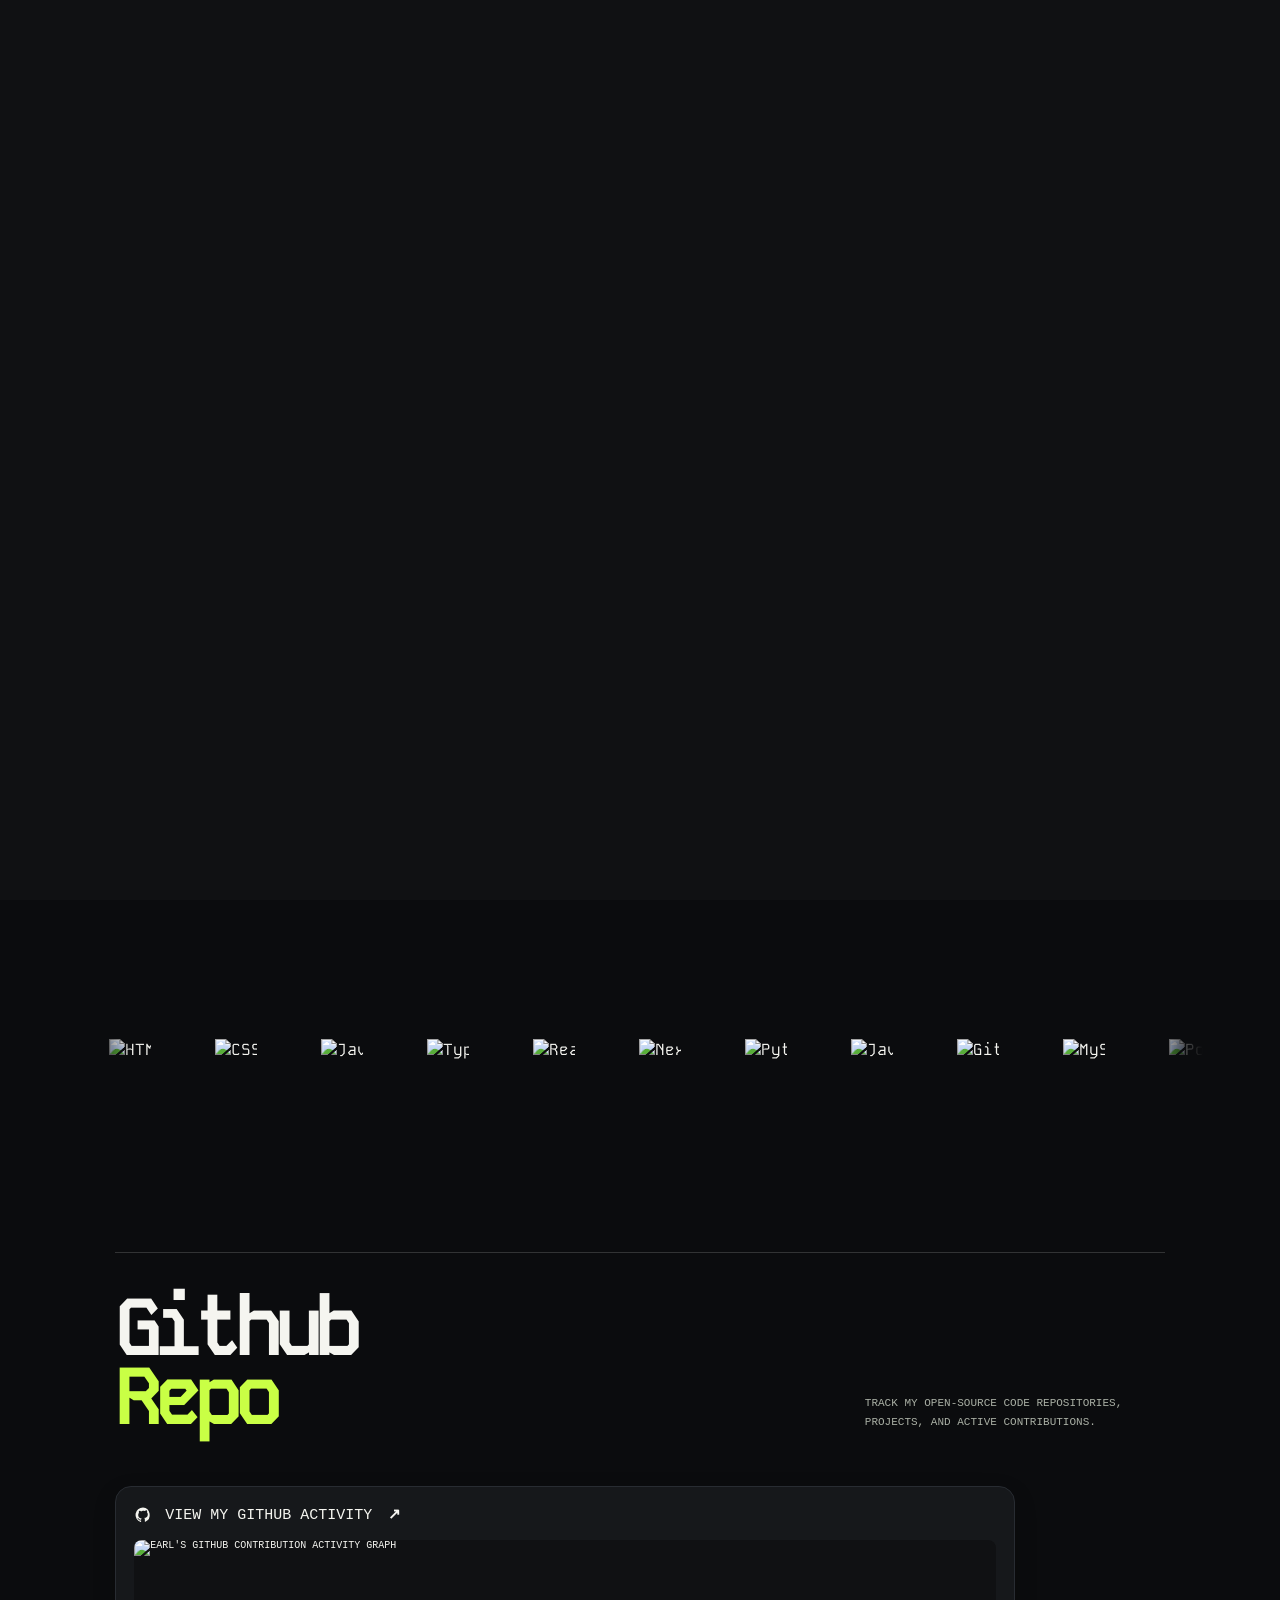
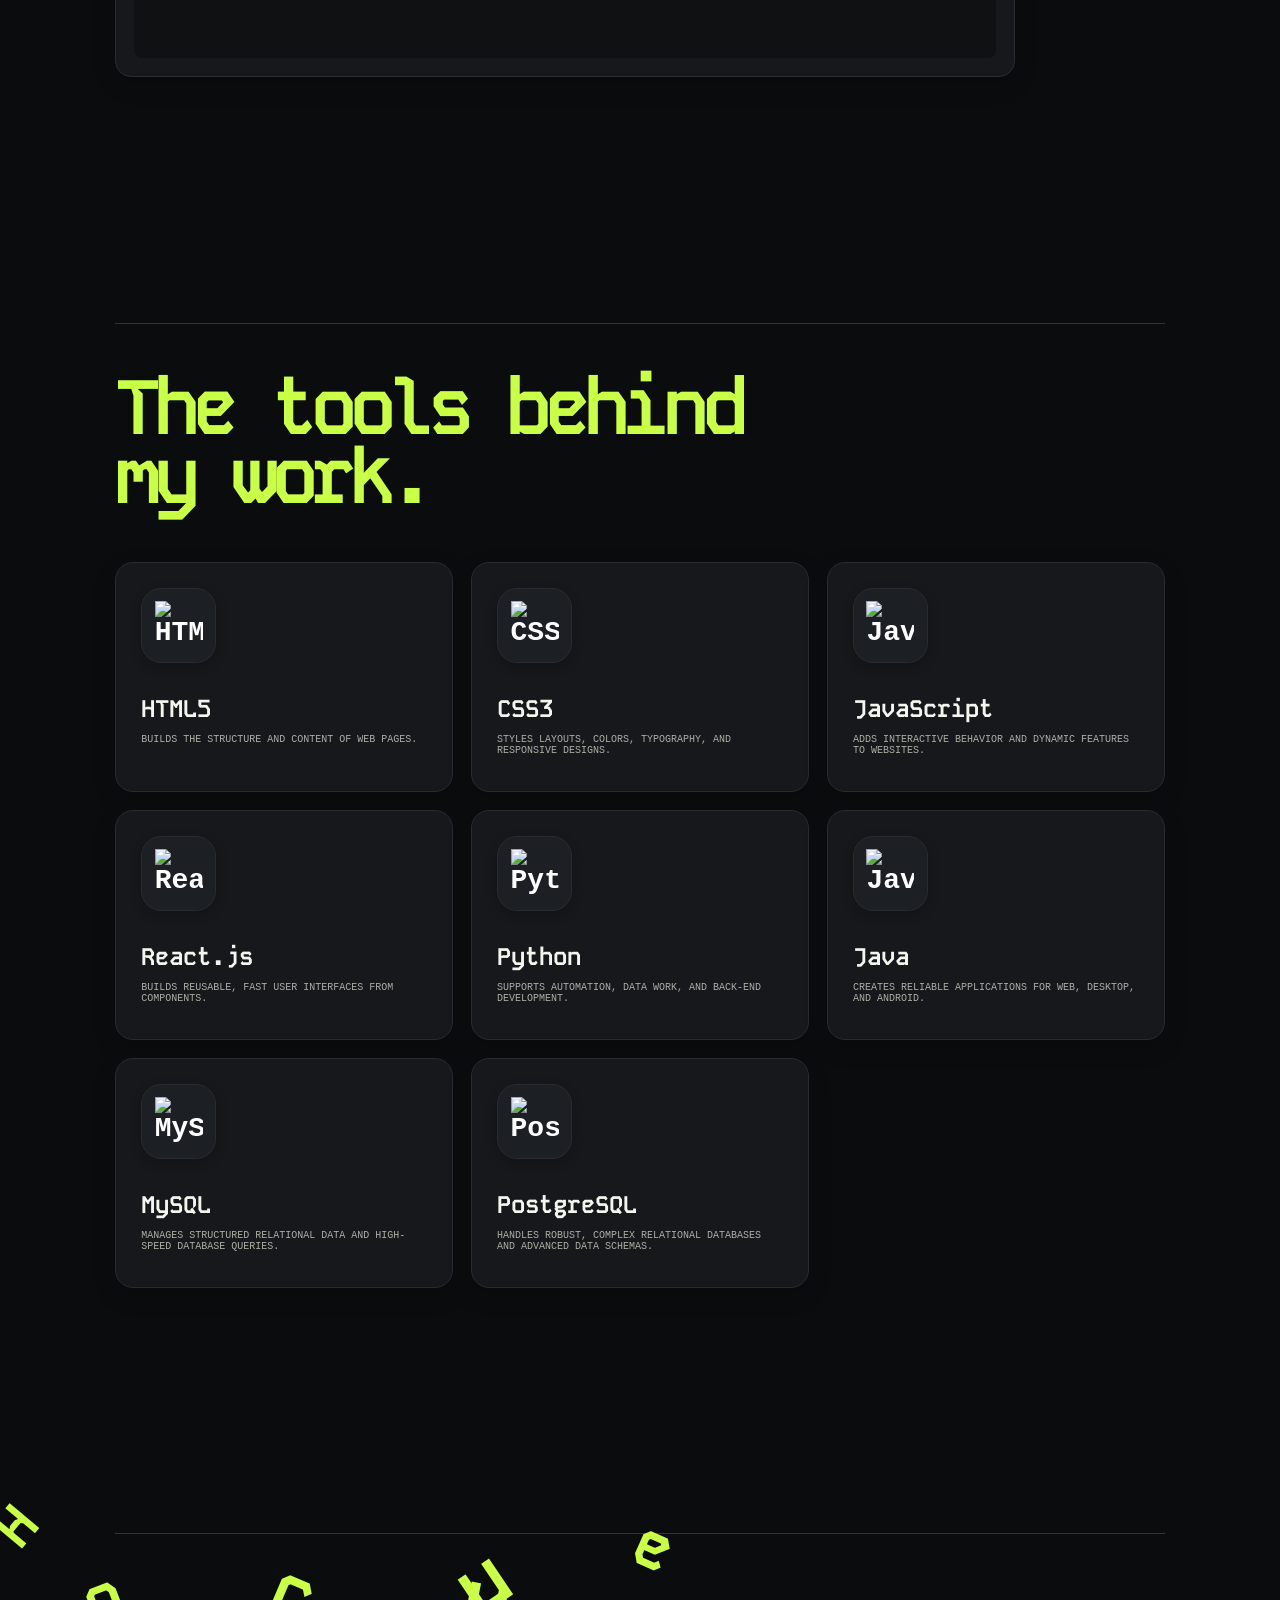
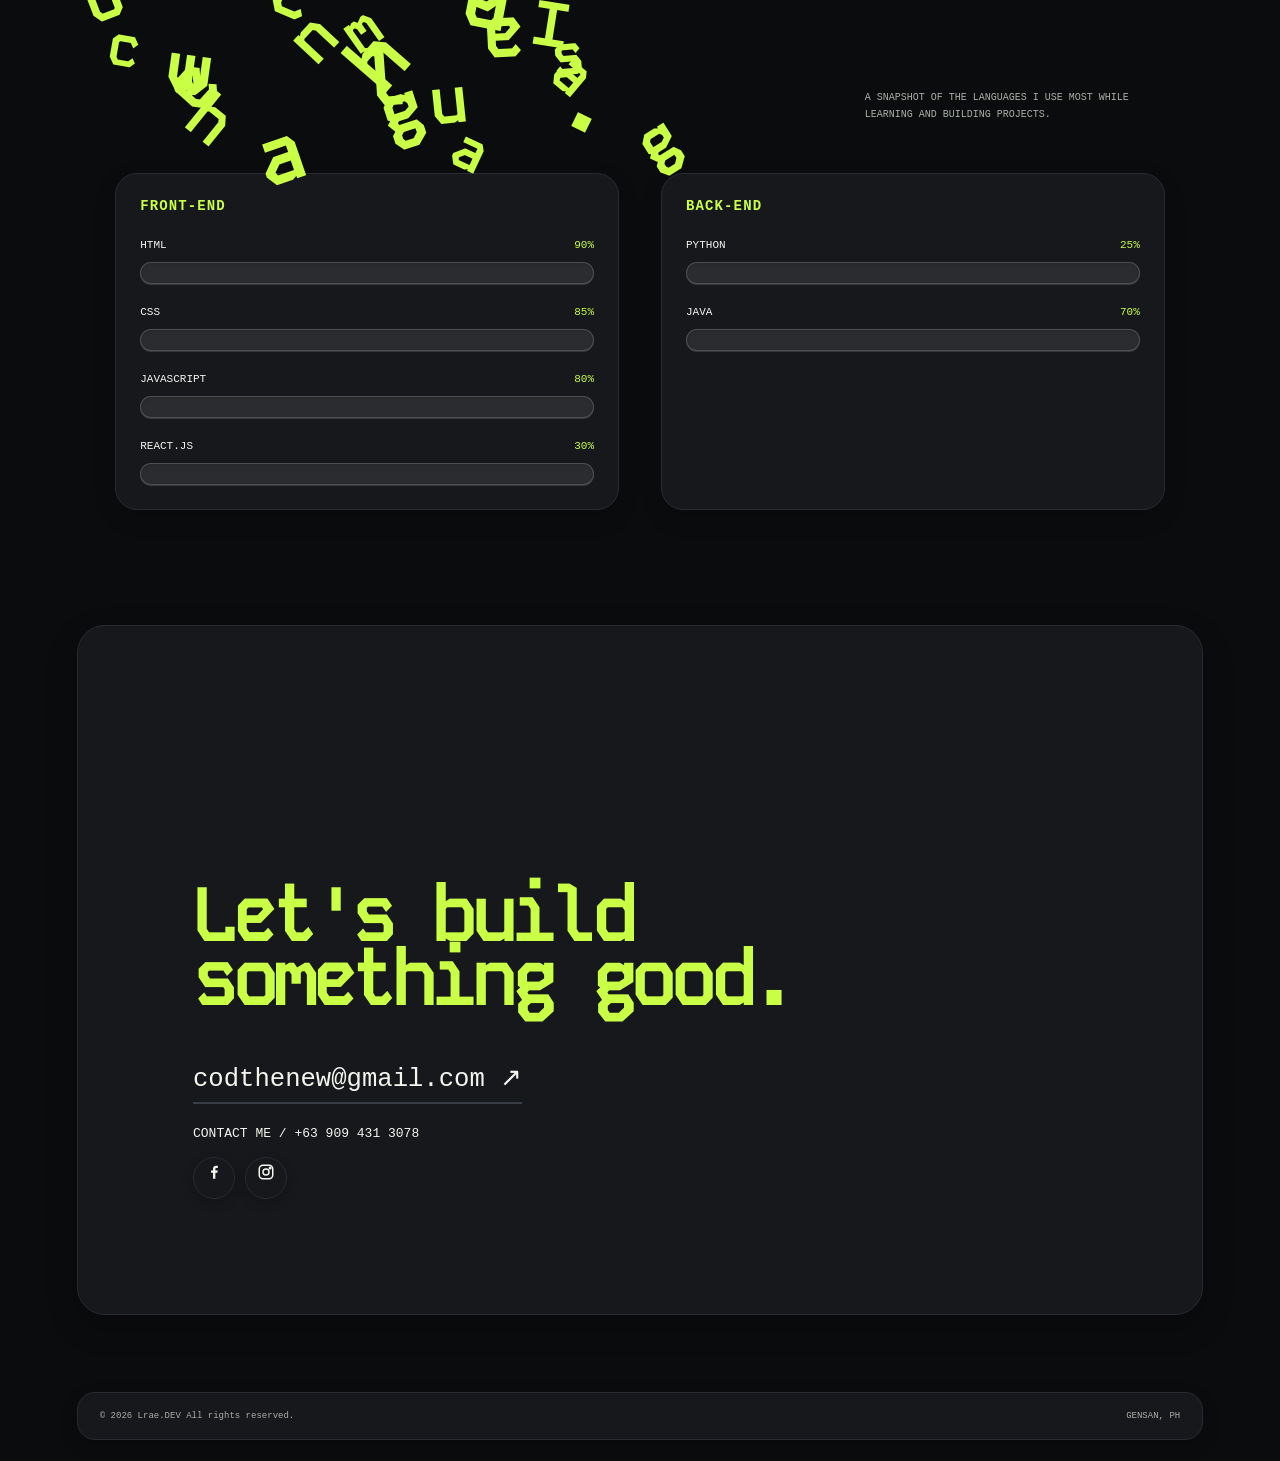
==== commit 8c7bef4a: "favicon change" ====
--- a/index.html
+++ b/index.html
@@ -10,7 +10,7 @@
     </script>
     <meta name="viewport" content="width=device-width,initial-scale=1" />
     <title>| Earl.DEV</title>
-    <link rel="icon" type="image/x-icon" href="favicon.ico" />
+    <link rel="icon" type="image/x-icon" href="favicon-16x16.png" />
     <link rel="preconnect" href="https://fonts.googleapis.com" />
     <link rel="preconnect" href="https://fonts.gstatic.com" crossorigin />
     <link
@@ -411,7 +411,7 @@
               problems, explore creative ideas, and create digital experiences
               people can genuinely use.
             </p>
-            <p class="typing-line"><span class="typing-text"></span><span class="typing-cursor">|</span></p>
+            <p class="typing-line"><span class="typing-text"></span><span class="typing-cursor">ｉ＇ｍ ａ ｆｒｏｎｔ－ｅｎｄ ｄｅｖｅｌｏｐｅｒ</span></p>
           </div>
           <div class="portrait-wrap">
             <img
@@ -528,7 +528,7 @@
             <section id="work">
         <p class="label"></p>
         <div class="work-heading">
-          <h2 class="scroll-reveal-left">Things I've<br /><span>built so far.</span></h2>
+          <h2 class="scroll-reveal-left">Github<br /><span>Repo</span></h2>
           <p>
             Track my open-source code repositories, projects, and active contributions.
           </p>
@@ -739,7 +739,7 @@
       </section>
     </main>
     <footer>
-      &copy; 2026 EARL.DEV <span>BUILD 17.8</span><span>GENSAN, PH</span>
+      &copy; 2026 Lrae.DEV All rights reserved. <span></span><span>GENSAN, PH</span>
     </footer>
     <script src="script.js"></script>
   </body>
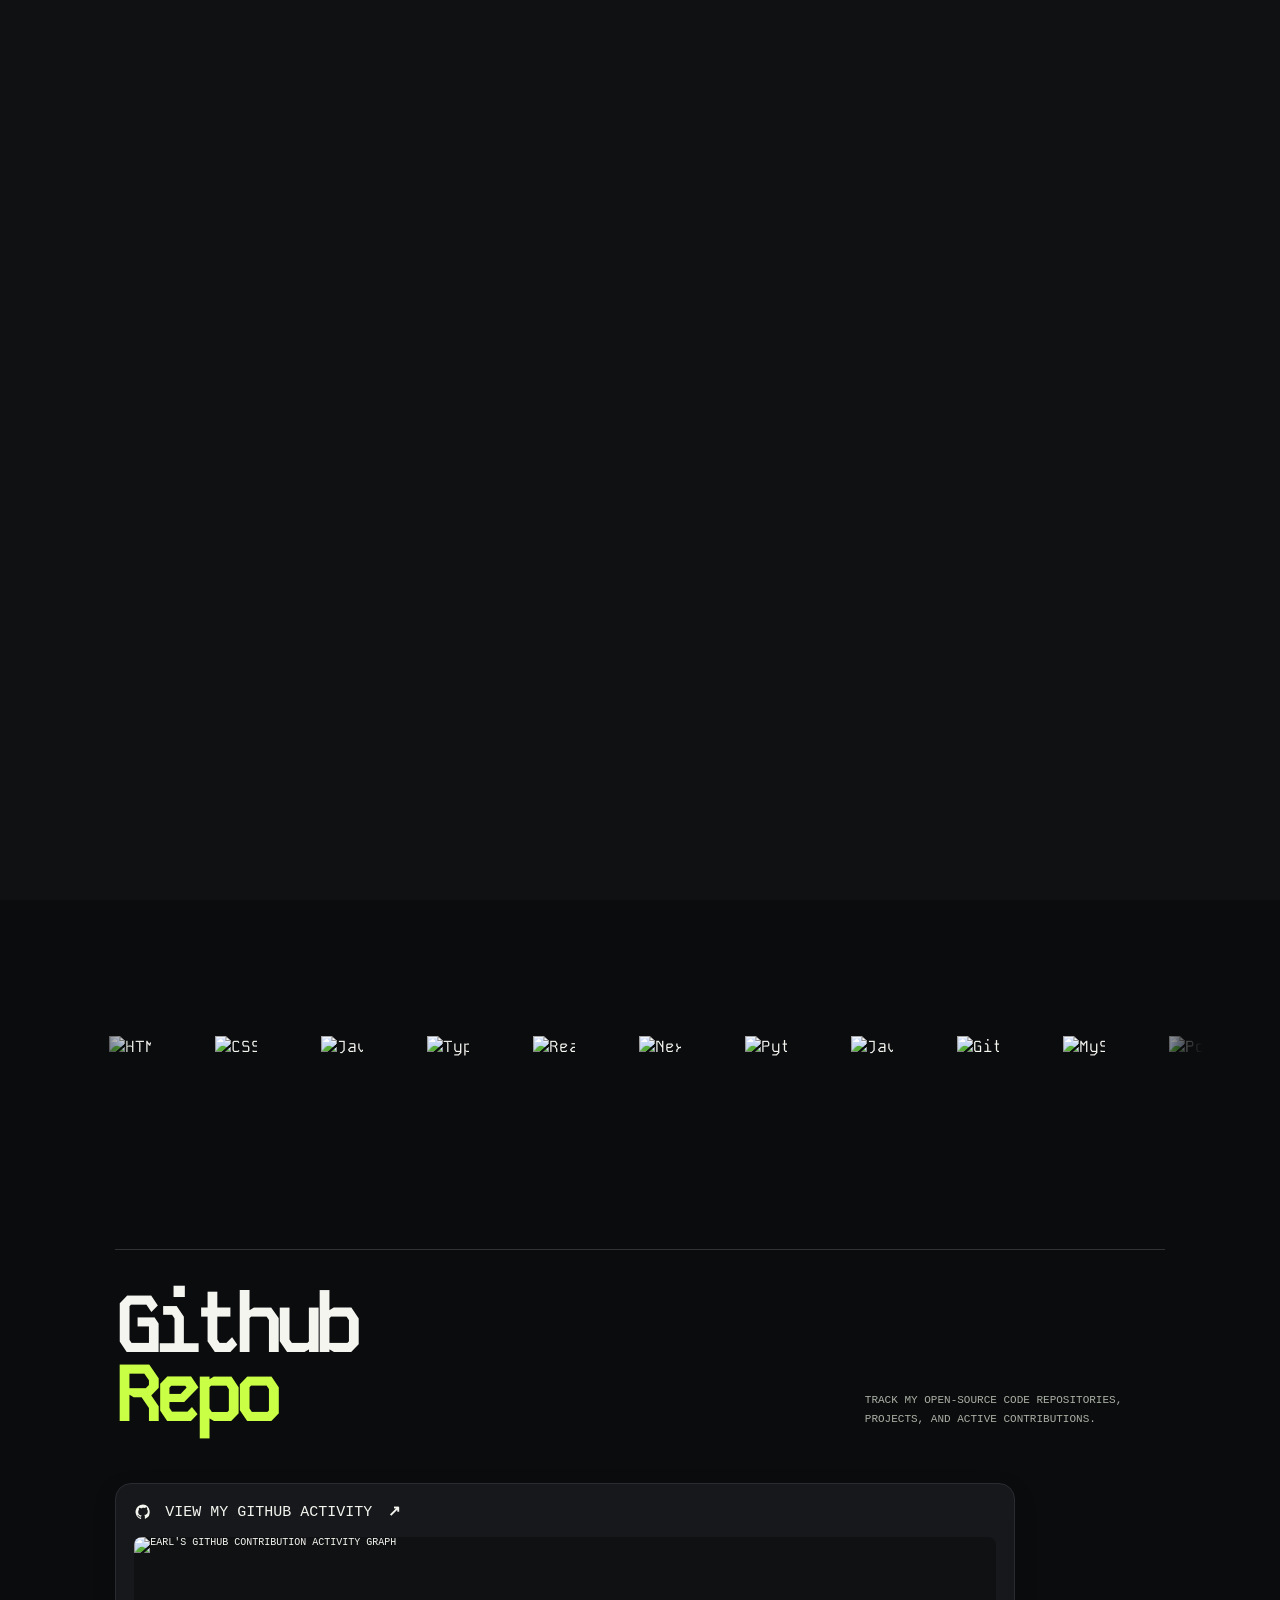
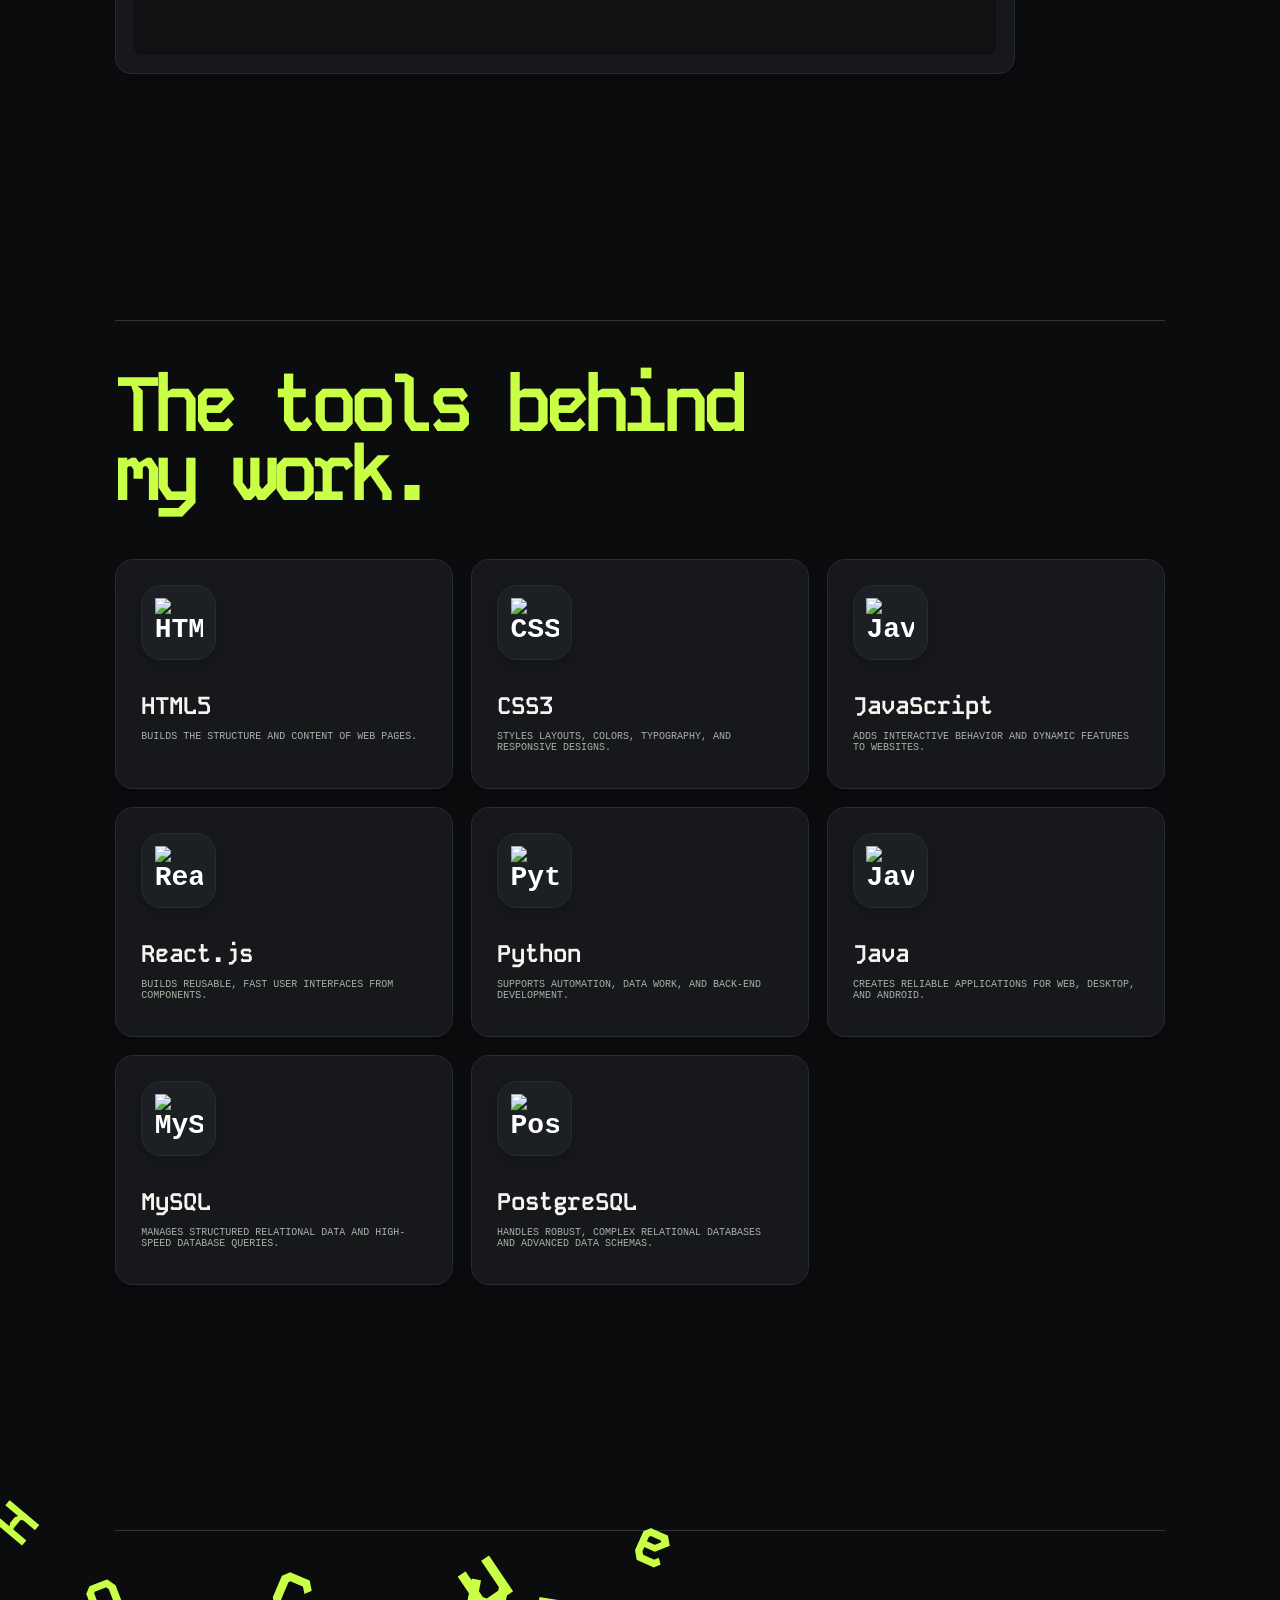
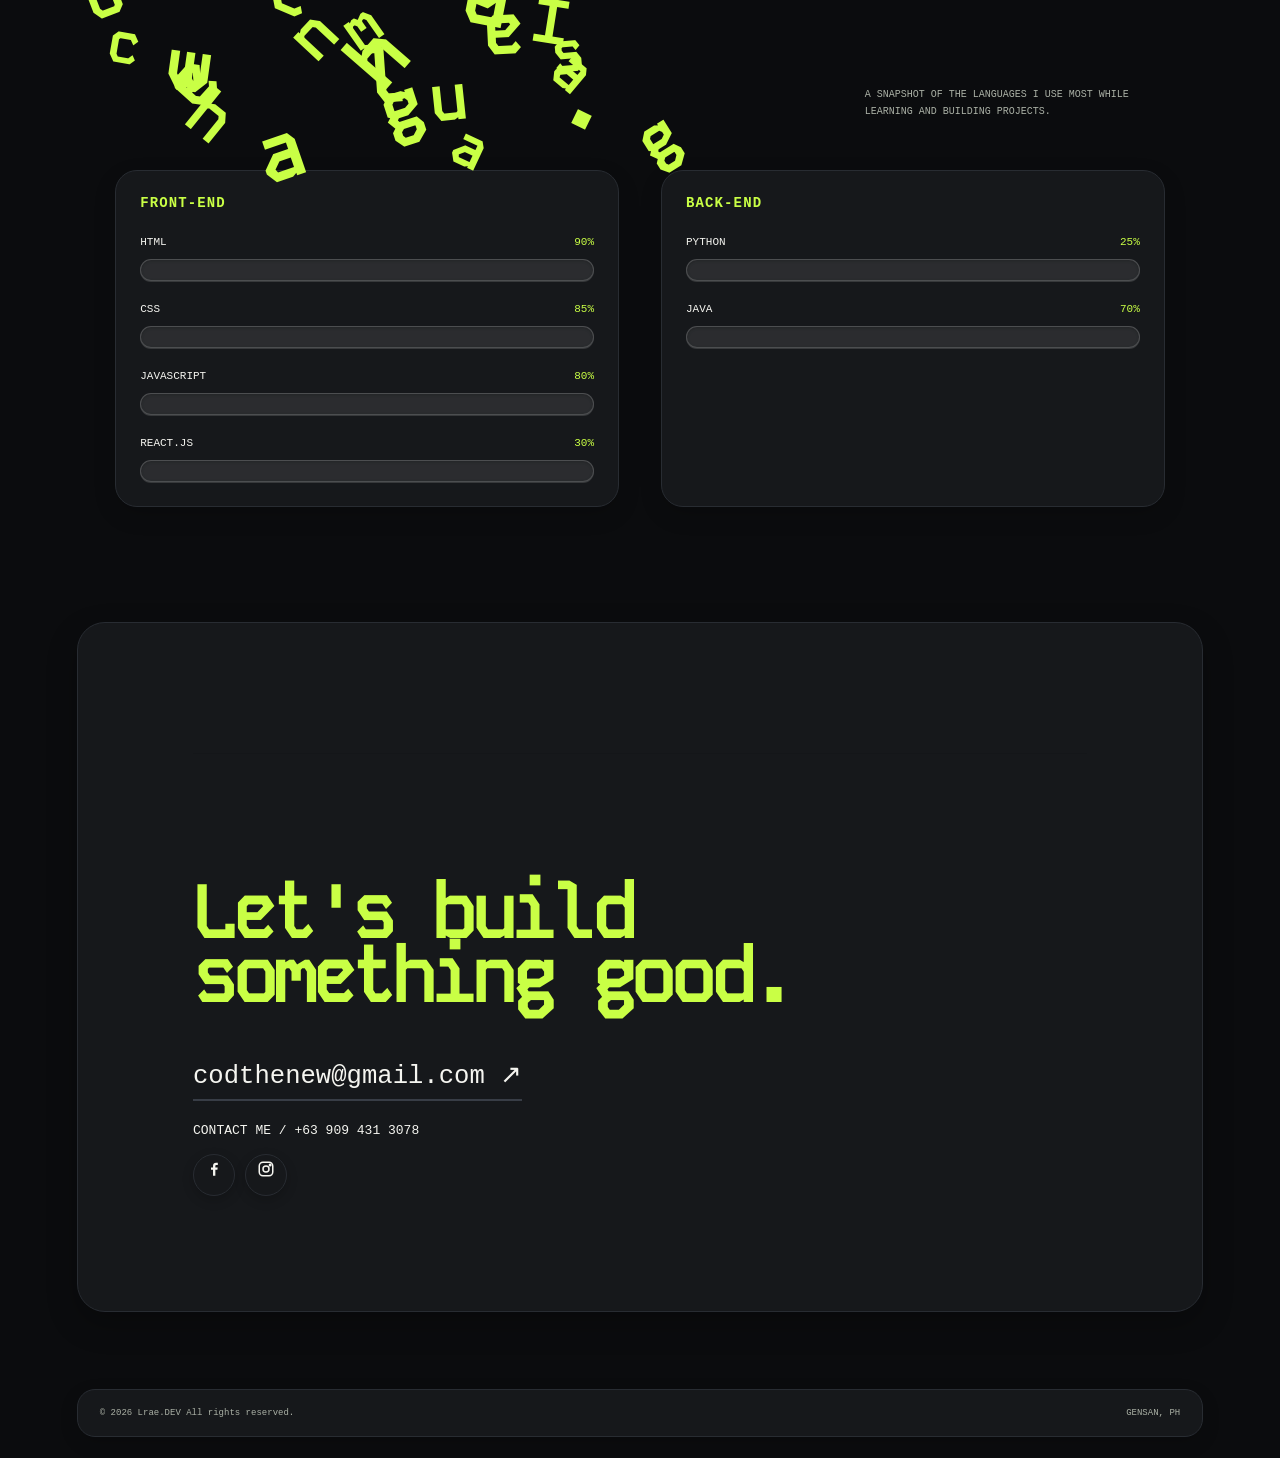
==== commit 543f7aab: "update html" ====
--- a/index.html
+++ b/index.html
@@ -9,7 +9,7 @@
       } catch {}
     </script>
     <meta name="viewport" content="width=device-width,initial-scale=1" />
-    <title>| Earl.DEV</title>
+    <title>Lrae.DEV</title>
     <link rel="icon" type="image/x-icon" href="favicon-16x16.png" />
     <link rel="preconnect" href="https://fonts.googleapis.com" />
     <link rel="preconnect" href="https://fonts.gstatic.com" crossorigin />
@@ -367,15 +367,15 @@
     ><i class="cursor-ring" aria-hidden="true"></i>
     <div class="intro-screen" aria-hidden="true">
       <p class="intro-kicker">
-        <span>WELCOME</span><span>MABUHAY</span><span>BIENVENIDO</span
-        ><span>BIENVENUE</span><span>WILLKOMMEN</span><span>ようこそ</span
+        <span>WELCOME</span><span>MABUHAY</span><span>هلاً وسهلاً</span
+        ><span>欢迎</span><span>स्वागत है</span><span>ようこそ</span
         ><span>환영합니다</span>
       </p>
     </div>
     <a class="skip-link" href="#top">Skip to content</a>
     <header>
       <a class="logo" href="#top"
-        >Earl<span>.dev</span><span class="role">junior programmer</span></a
+        >Lrae<span>.DEV</span><span class="role">junior programmer</span></a
       >
       <nav aria-label="Primary navigation">
         <a href="#work">work</a><a href="#stack">stack</a
@@ -403,7 +403,7 @@
               ><span class="hero-word hero-word-developer">Fronteras</span>
             </h1>
             <p class="hero-bio scroll-reveal-left">
-              Hi, I&rsquo;m Earl&mdash;a 16-year-old ICT student and front-end
+              Hi, I&rsquo;m Earl a 16-year-old ICT student and front-end
               developer focused on turning ideas into functional, engaging
               websites. I&rsquo;m always building, learning, and sharpening my
               skills through hands-on projects.<br /><br />For me, coding is
@@ -411,7 +411,7 @@
               problems, explore creative ideas, and create digital experiences
               people can genuinely use.
             </p>
-            <p class="typing-line"><span class="typing-text"></span><span class="typing-cursor">ｉ＇ｍ ａ ｆｒｏｎｔ－ｅｎｄ ｄｅｖｅｌｏｐｅｒ</span></p>
+            <p class="typing-line"><span class="typing-text"></span><span class="typing-cursor">|</span></p>
           </div>
           <div class="portrait-wrap">
             <img
@@ -420,14 +420,14 @@
               alt="Portrait of Earl"
             />
             <div class="profile-stats" aria-label="Profile highlights">
-              <p><b>◷</b> 1+ years of experience</p>
-              <p><b>&lt;/&gt;</b> HTML &amp; Java main languages</p>
+              <p> 1+ years of experience</p>
+              <p> HTML &amp; Java main languages</p>
             </div>
           </div>
         </div>
         <div class="intro">
           Crafting fast, expressive interfaces where thoughtful engineering
-          meets sharp visual taste. <a href="#work">Explore work &darr;</a>
+          meets sharp visual taste. 
         </div>
       </section>
       <div
